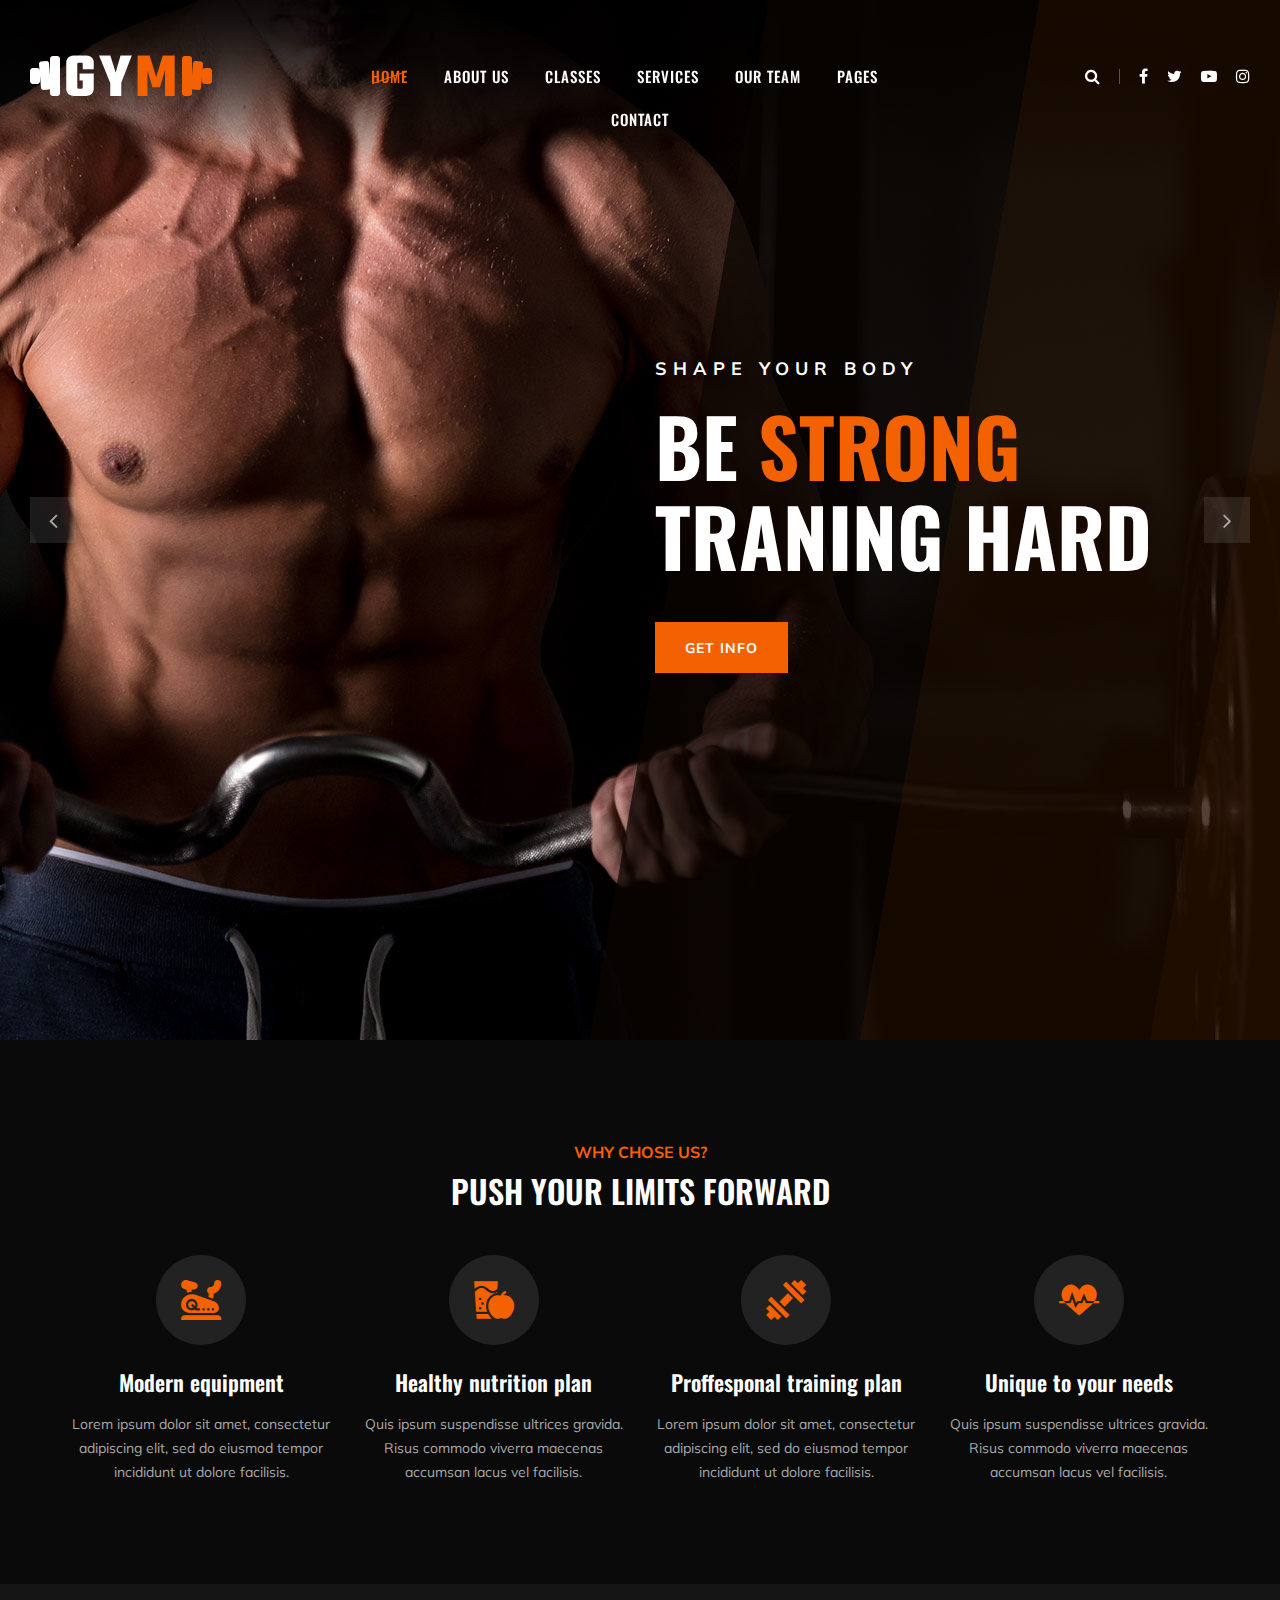
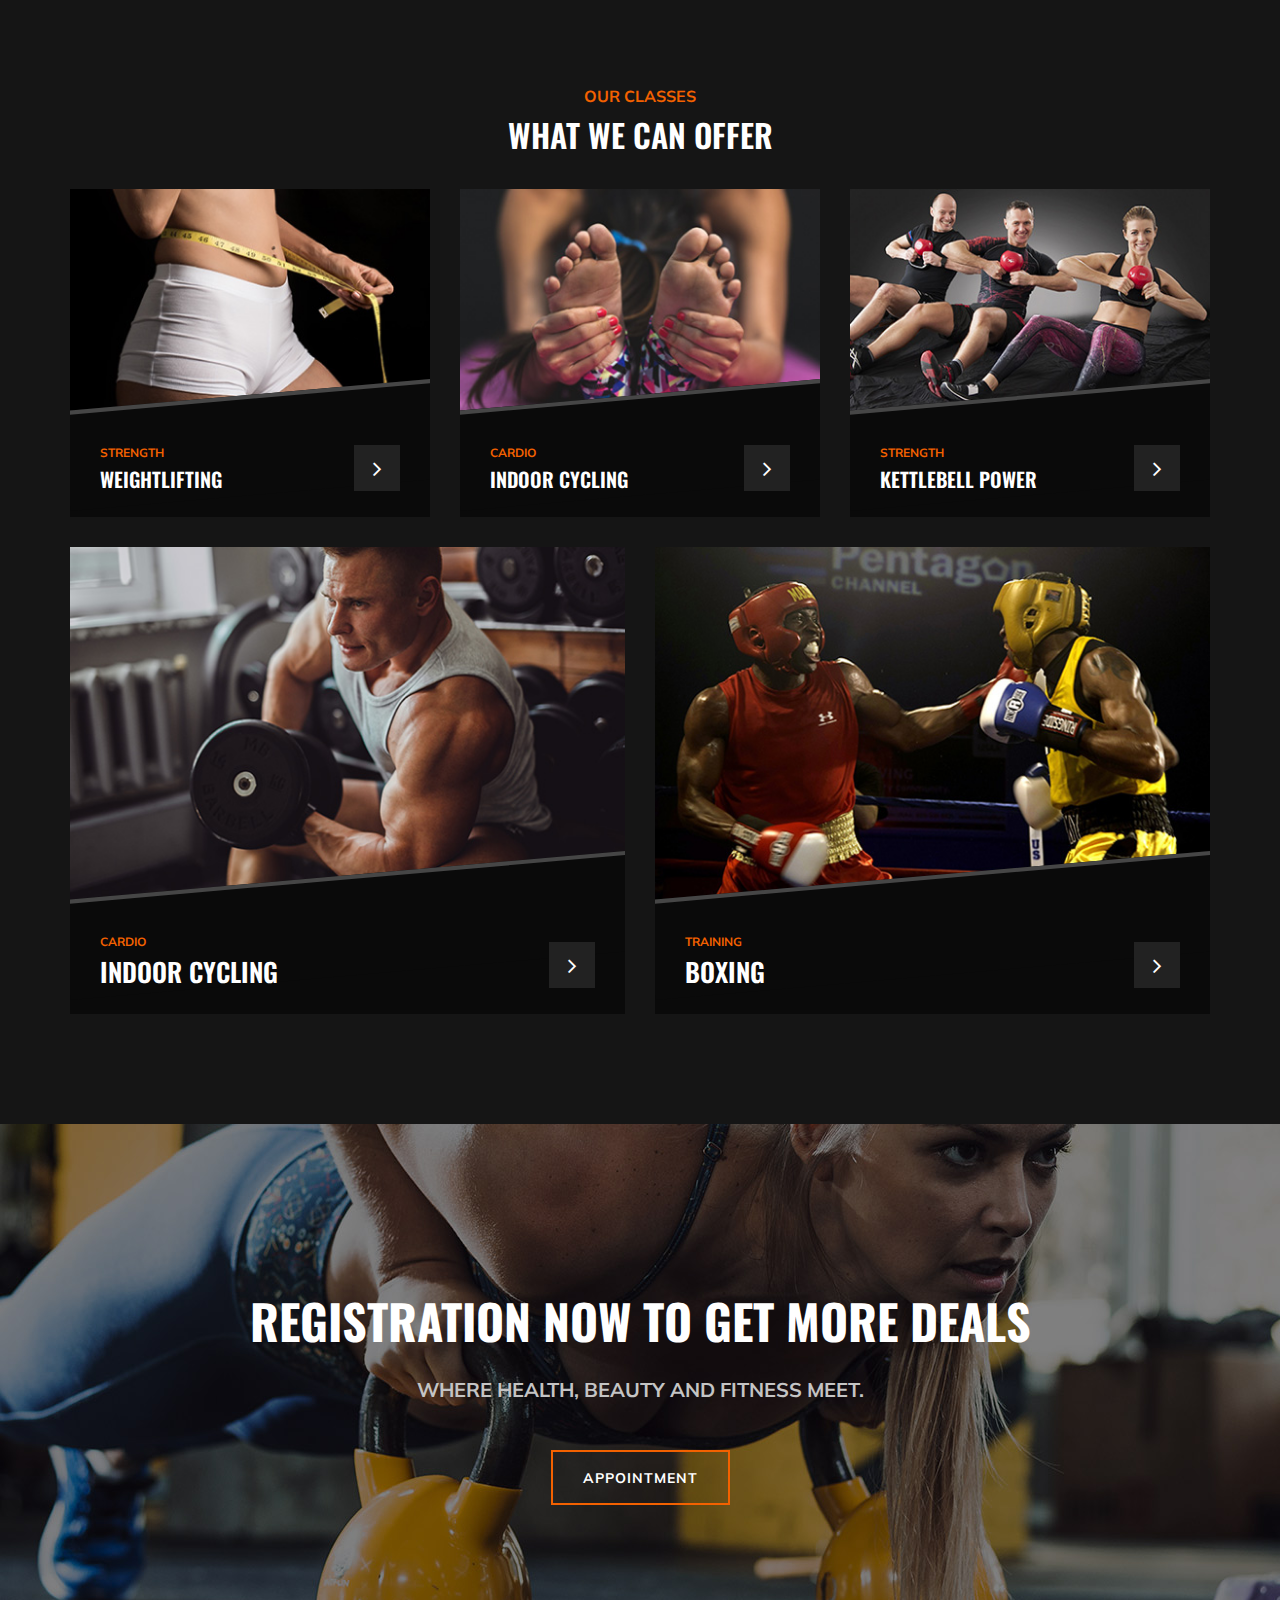
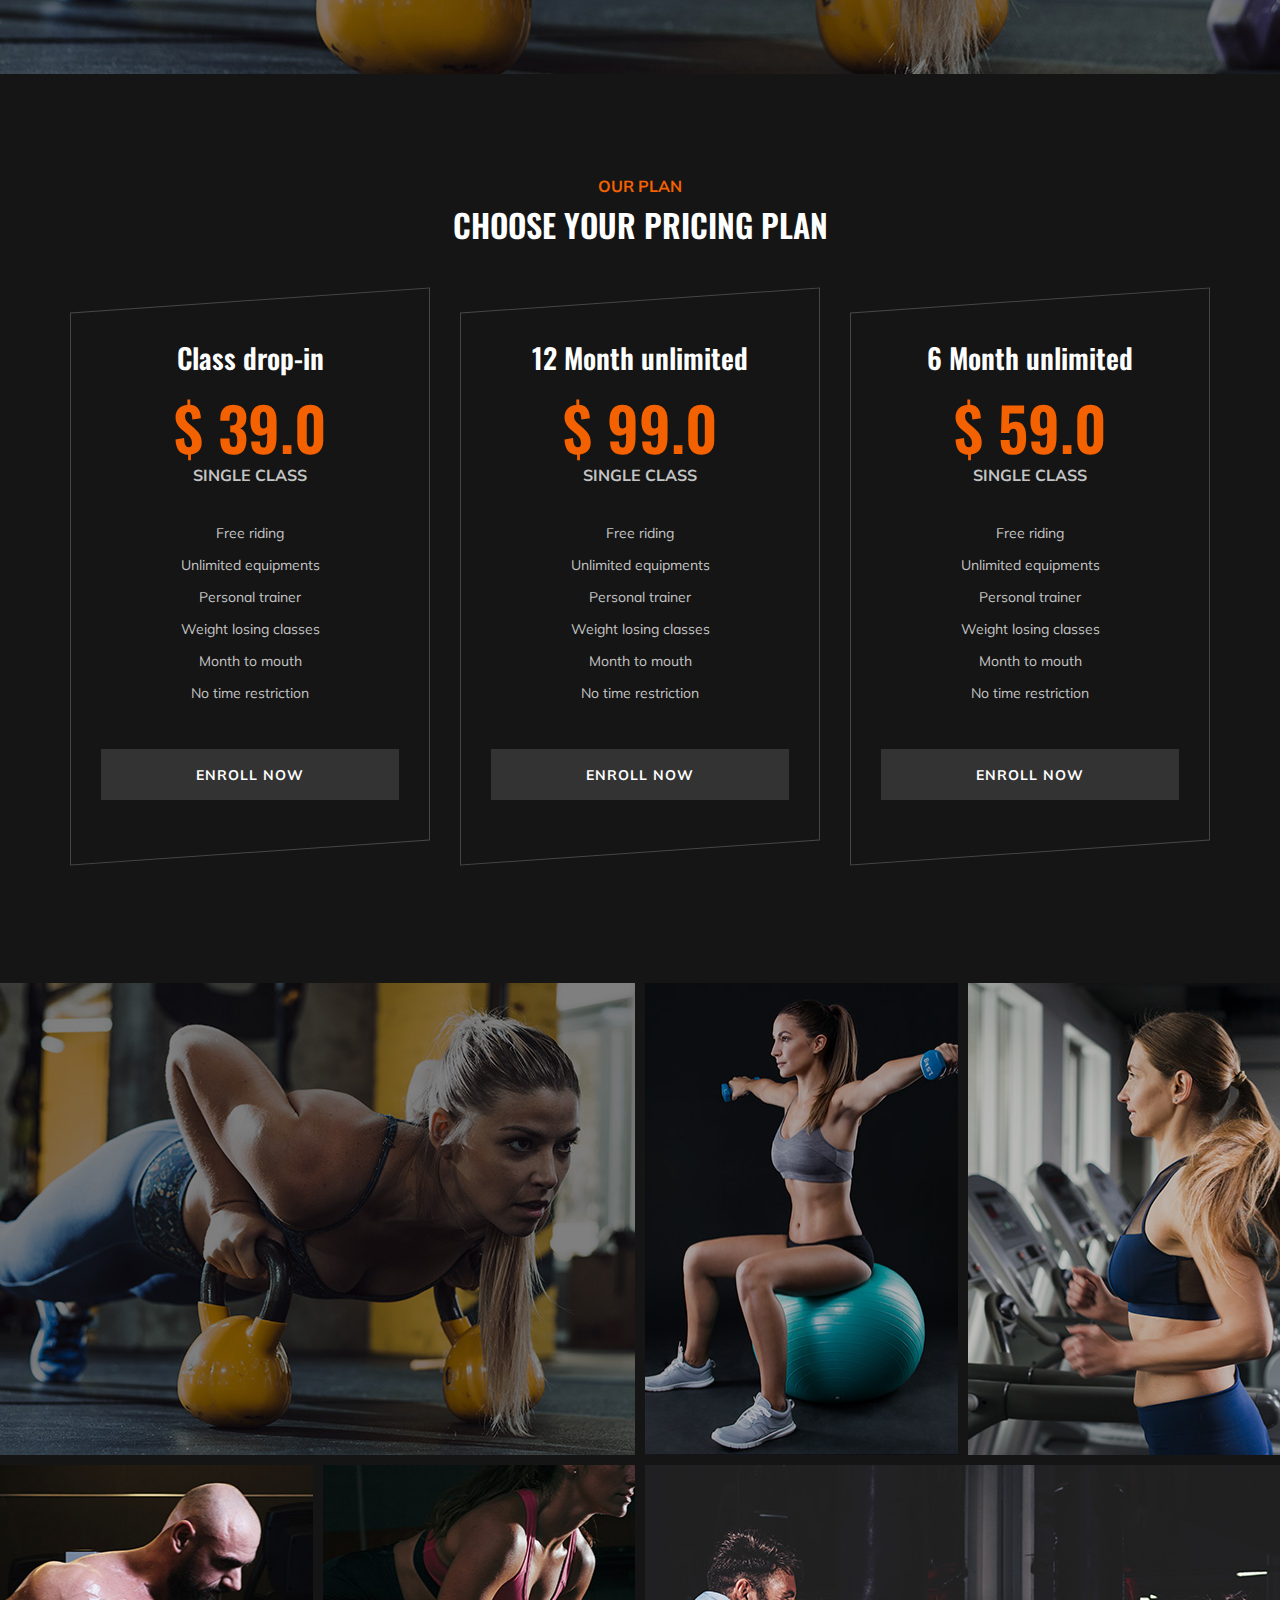
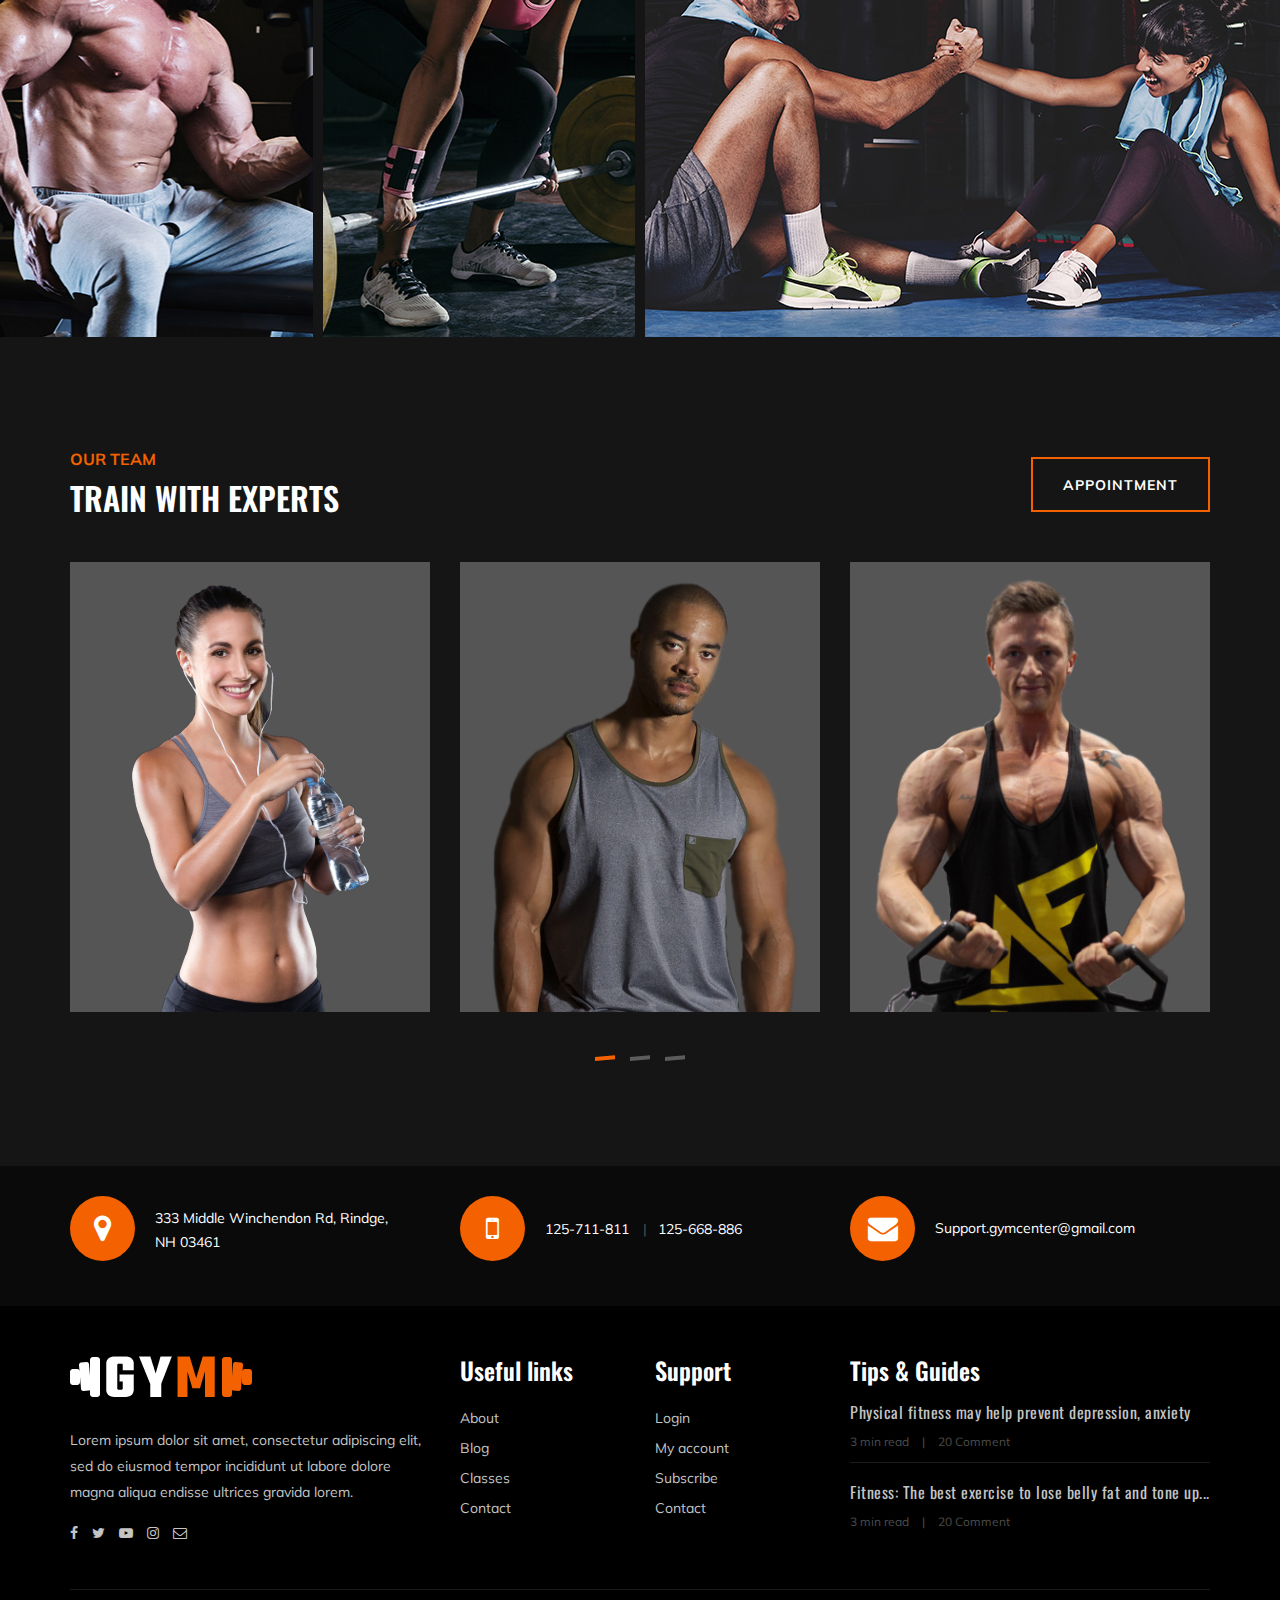
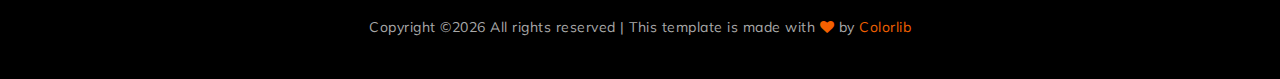
==== index.html @ f7d979bc "Add files via upload" ====
<!DOCTYPE html>
<html lang="zxx">

<head>
    <meta charset="UTF-8">
    <meta name="description" content="Gym Template">
    <meta name="keywords" content="Gym, unica, creative, html">
    <meta name="viewport" content="width=device-width, initial-scale=1.0">
    <meta http-equiv="X-UA-Compatible" content="ie=edge">
    <title>Gym | Template</title>

    <!-- Google Font -->
    <link href="https://fonts.googleapis.com/css?family=Muli:300,400,500,600,700,800,900&display=swap" rel="stylesheet">
    <link href="https://fonts.googleapis.com/css?family=Oswald:300,400,500,600,700&display=swap" rel="stylesheet">

    <!-- Css Styles -->
    <link rel="stylesheet" href="css/bootstrap.min.css" type="text/css">
    <link rel="stylesheet" href="css/font-awesome.min.css" type="text/css">
    <link rel="stylesheet" href="css/flaticon.css" type="text/css">
    <link rel="stylesheet" href="css/owl.carousel.min.css" type="text/css">
    <link rel="stylesheet" href="css/barfiller.css" type="text/css">
    <link rel="stylesheet" href="css/magnific-popup.css" type="text/css">
    <link rel="stylesheet" href="css/slicknav.min.css" type="text/css">
    <link rel="stylesheet" href="css/style.css" type="text/css">
</head>

<body>
    <!-- Page Preloder -->
    <div id="preloder">
        <div class="loader"></div>
    </div>

    <!-- Offcanvas Menu Section Begin -->
    <div class="offcanvas-menu-overlay"></div>
    <div class="offcanvas-menu-wrapper">
        <div class="canvas-close">
            <i class="fa fa-close"></i>
        </div>
        <div class="canvas-search search-switch">
            <i class="fa fa-search"></i>
        </div>
        <nav class="canvas-menu mobile-menu">
            <ul>
                <li><a href="./index.html">Home</a></li>
                <li><a href="./about-us.html">About Us</a></li>
                <li><a href="./classes.html">Classes</a></li>
                <li><a href="./services.html">Services</a></li>
                <li><a href="./team.html">Our Team</a></li>
                <li><a href="#">Pages</a>
                    <ul class="dropdown">
                        <li><a href="./about-us.html">About us</a></li>
                        <li><a href="./class-timetable.html">Classes timetable</a></li>
                        <li><a href="./bmi-calculator.html">Bmi calculate</a></li>
                        <li><a href="./team.html">Our team</a></li>
                        <li><a href="./gallery.html">Gallery</a></li>
                        <li><a href="./blog.html">Our blog</a></li>
                        <li><a href="./404.html">404</a></li>
                    </ul>
                </li>
                <li><a href="./contact.html">Contact</a></li>
            </ul>
        </nav>
        <div id="mobile-menu-wrap"></div>
        <div class="canvas-social">
            <a href="#"><i class="fa fa-facebook"></i></a>
            <a href="#"><i class="fa fa-twitter"></i></a>
            <a href="#"><i class="fa fa-youtube-play"></i></a>
            <a href="#"><i class="fa fa-instagram"></i></a>
        </div>
    </div>
    <!-- Offcanvas Menu Section End -->

    <!-- Header Section Begin -->
    <header class="header-section">
        <div class="container-fluid">
            <div class="row">
                <div class="col-lg-3">
                    <div class="logo">
                        <a href="./index.html">
                            <img src="img/logo.png" alt="">
                        </a>
                    </div>
                </div>
                <div class="col-lg-6">
                    <nav class="nav-menu">
                        <ul>
                            <li class="active"><a href="./index.html">Home</a></li>
                            <li><a href="./about-us.html">About Us</a></li>
                            <li><a href="./class-details.html">Classes</a></li>
                            <li><a href="./services.html">Services</a></li>
                            <li><a href="./team.html">Our Team</a></li>
                            <li><a href="#">Pages</a>
                                <ul class="dropdown">
                                    <li><a href="./about-us.html">About us</a></li>
                                    <li><a href="./class-timetable.html">Classes timetable</a></li>
                                    <li><a href="./bmi-calculator.html">Bmi calculate</a></li>
                                    <li><a href="./team.html">Our team</a></li>
                                    <li><a href="./gallery.html">Gallery</a></li>
                                    <li><a href="./blog.html">Our blog</a></li>
                                    <li><a href="./404.html">404</a></li>
                                </ul>
                            </li>
                            <li><a href="./contact.html">Contact</a></li>
                        </ul>
                    </nav>
                </div>
                <div class="col-lg-3">
                    <div class="top-option">
                        <div class="to-search search-switch">
                            <i class="fa fa-search"></i>
                        </div>
                        <div class="to-social">
                            <a href="#"><i class="fa fa-facebook"></i></a>
                            <a href="#"><i class="fa fa-twitter"></i></a>
                            <a href="#"><i class="fa fa-youtube-play"></i></a>
                            <a href="#"><i class="fa fa-instagram"></i></a>
                        </div>
                    </div>
                </div>
            </div>
            <div class="canvas-open">
                <i class="fa fa-bars"></i>
            </div>
        </div>
    </header>
    <!-- Header End -->

    <!-- Hero Section Begin -->
    <section class="hero-section">
        <div class="hs-slider owl-carousel">
            <div class="hs-item set-bg" data-setbg="img/hero/hero-1.jpg">
                <div class="container">
                    <div class="row">
                        <div class="col-lg-6 offset-lg-6">
                            <div class="hi-text">
                                <span>Shape your body</span>
                                <h1>Be <strong>strong</strong> traning hard</h1>
                                <a href="#" class="primary-btn">Get info</a>
                            </div>
                        </div>
                    </div>
                </div>
            </div>
            <div class="hs-item set-bg" data-setbg="img/hero/hero-2.jpg">
                <div class="container">
                    <div class="row">
                        <div class="col-lg-6 offset-lg-6">
                            <div class="hi-text">
                                <span>Shape your body</span>
                                <h1>Be <strong>strong</strong> traning hard</h1>
                                <a href="#" class="primary-btn">Get info</a>
                            </div>
                        </div>
                    </div>
                </div>
            </div>
        </div>
    </section>
    <!-- Hero Section End -->

    <!-- ChoseUs Section Begin -->
    <section class="choseus-section spad">
        <div class="container">
            <div class="row">
                <div class="col-lg-12">
                    <div class="section-title">
                        <span>Why chose us?</span>
                        <h2>PUSH YOUR LIMITS FORWARD</h2>
                    </div>
                </div>
            </div>
            <div class="row">
                <div class="col-lg-3 col-sm-6">
                    <div class="cs-item">
                        <span class="flaticon-034-stationary-bike"></span>
                        <h4>Modern equipment</h4>
                        <p>Lorem ipsum dolor sit amet, consectetur adipiscing elit, sed do eiusmod tempor incididunt ut
                            dolore facilisis.</p>
                    </div>
                </div>
                <div class="col-lg-3 col-sm-6">
                    <div class="cs-item">
                        <span class="flaticon-033-juice"></span>
                        <h4>Healthy nutrition plan</h4>
                        <p>Quis ipsum suspendisse ultrices gravida. Risus commodo viverra maecenas accumsan lacus vel
                            facilisis.</p>
                    </div>
                </div>
                <div class="col-lg-3 col-sm-6">
                    <div class="cs-item">
                        <span class="flaticon-002-dumbell"></span>
                        <h4>Proffesponal training plan</h4>
                        <p>Lorem ipsum dolor sit amet, consectetur adipiscing elit, sed do eiusmod tempor incididunt ut
                            dolore facilisis.</p>
                    </div>
                </div>
                <div class="col-lg-3 col-sm-6">
                    <div class="cs-item">
                        <span class="flaticon-014-heart-beat"></span>
                        <h4>Unique to your needs</h4>
                        <p>Quis ipsum suspendisse ultrices gravida. Risus commodo viverra maecenas accumsan lacus vel
                            facilisis.</p>
                    </div>
                </div>
            </div>
        </div>
    </section>
    <!-- ChoseUs Section End -->

    <!-- Classes Section Begin -->
    <section class="classes-section spad">
        <div class="container">
            <div class="row">
                <div class="col-lg-12">
                    <div class="section-title">
                        <span>Our Classes</span>
                        <h2>WHAT WE CAN OFFER</h2>
                    </div>
                </div>
            </div>
            <div class="row">
                <div class="col-lg-4 col-md-6">
                    <div class="class-item">
                        <div class="ci-pic">
                            <img src="img/classes/class-1.jpg" alt="">
                        </div>
                        <div class="ci-text">
                            <span>STRENGTH</span>
                            <h5>Weightlifting</h5>
                            <a href="#"><i class="fa fa-angle-right"></i></a>
                        </div>
                    </div>
                </div>
                <div class="col-lg-4 col-md-6">
                    <div class="class-item">
                        <div class="ci-pic">
                            <img src="img/classes/class-2.jpg" alt="">
                        </div>
                        <div class="ci-text">
                            <span>Cardio</span>
                            <h5>Indoor cycling</h5>
                            <a href="#"><i class="fa fa-angle-right"></i></a>
                        </div>
                    </div>
                </div>
                <div class="col-lg-4 col-md-6">
                    <div class="class-item">
                        <div class="ci-pic">
                            <img src="img/classes/class-3.jpg" alt="">
                        </div>
                        <div class="ci-text">
                            <span>STRENGTH</span>
                            <h5>Kettlebell power</h5>
                            <a href="#"><i class="fa fa-angle-right"></i></a>
                        </div>
                    </div>
                </div>
                <div class="col-lg-6 col-md-6">
                    <div class="class-item">
                        <div class="ci-pic">
                            <img src="img/classes/class-4.jpg" alt="">
                        </div>
                        <div class="ci-text">
                            <span>Cardio</span>
                            <h4>Indoor cycling</h4>
                            <a href="#"><i class="fa fa-angle-right"></i></a>
                        </div>
                    </div>
                </div>
                <div class="col-lg-6">
                    <div class="class-item">
                        <div class="ci-pic">
                            <img src="img/classes/class-5.jpg" alt="">
                        </div>
                        <div class="ci-text">
                            <span>Training</span>
                            <h4>Boxing</h4>
                            <a href="#"><i class="fa fa-angle-right"></i></a>
                        </div>
                    </div>
                </div>
            </div>
        </div>
    </section>
    <!-- ChoseUs Section End -->

    <!-- Banner Section Begin -->
    <section class="banner-section set-bg" data-setbg="img/banner-bg.jpg">
        <div class="container">
            <div class="row">
                <div class="col-lg-12 text-center">
                    <div class="bs-text">
                        <h2>registration now to get more deals</h2>
                        <div class="bt-tips">Where health, beauty and fitness meet.</div>
                        <a href="#" class="primary-btn  btn-normal">Appointment</a>
                    </div>
                </div>
            </div>
        </div>
    </section>
    <!-- Banner Section End -->

    <!-- Pricing Section Begin -->
    <section class="pricing-section spad">
        <div class="container">
            <div class="row">
                <div class="col-lg-12">
                    <div class="section-title">
                        <span>Our Plan</span>
                        <h2>Choose your pricing plan</h2>
                    </div>
                </div>
            </div>
            <div class="row justify-content-center">
                <div class="col-lg-4 col-md-8">
                    <div class="ps-item">
                        <h3>Class drop-in</h3>
                        <div class="pi-price">
                            <h2>$ 39.0</h2>
                            <span>SINGLE CLASS</span>
                        </div>
                        <ul>
                            <li>Free riding</li>
                            <li>Unlimited equipments</li>
                            <li>Personal trainer</li>
                            <li>Weight losing classes</li>
                            <li>Month to mouth</li>
                            <li>No time restriction</li>
                        </ul>
                        <a href="#" class="primary-btn pricing-btn">Enroll now</a>
                        <a href="#" class="thumb-icon"><i class="fa fa-picture-o"></i></a>
                    </div>
                </div>
                <div class="col-lg-4 col-md-8">
                    <div class="ps-item">
                        <h3>12 Month unlimited</h3>
                        <div class="pi-price">
                            <h2>$ 99.0</h2>
                            <span>SINGLE CLASS</span>
                        </div>
                        <ul>
                            <li>Free riding</li>
                            <li>Unlimited equipments</li>
                            <li>Personal trainer</li>
                            <li>Weight losing classes</li>
                            <li>Month to mouth</li>
                            <li>No time restriction</li>
                        </ul>
                        <a href="#" class="primary-btn pricing-btn">Enroll now</a>
                        <a href="#" class="thumb-icon"><i class="fa fa-picture-o"></i></a>
                    </div>
                </div>
                <div class="col-lg-4 col-md-8">
                    <div class="ps-item">
                        <h3>6 Month unlimited</h3>
                        <div class="pi-price">
                            <h2>$ 59.0</h2>
                            <span>SINGLE CLASS</span>
                        </div>
                        <ul>
                            <li>Free riding</li>
                            <li>Unlimited equipments</li>
                            <li>Personal trainer</li>
                            <li>Weight losing classes</li>
                            <li>Month to mouth</li>
                            <li>No time restriction</li>
                        </ul>
                        <a href="#" class="primary-btn pricing-btn">Enroll now</a>
                        <a href="#" class="thumb-icon"><i class="fa fa-picture-o"></i></a>
                    </div>
                </div>
            </div>
        </div>
    </section>
    <!-- Pricing Section End -->

    <!-- Gallery Section Begin -->
    <div class="gallery-section">
        <div class="gallery">
            <div class="grid-sizer"></div>
            <div class="gs-item grid-wide set-bg" data-setbg="img/gallery/gallery-1.jpg">
                <a href="img/gallery/gallery-1.jpg" class="thumb-icon image-popup"><i class="fa fa-picture-o"></i></a>
            </div>
            <div class="gs-item set-bg" data-setbg="img/gallery/gallery-2.jpg">
                <a href="img/gallery/gallery-2.jpg" class="thumb-icon image-popup"><i class="fa fa-picture-o"></i></a>
            </div>
            <div class="gs-item set-bg" data-setbg="img/gallery/gallery-3.jpg">
                <a href="img/gallery/gallery-3.jpg" class="thumb-icon image-popup"><i class="fa fa-picture-o"></i></a>
            </div>
            <div class="gs-item set-bg" data-setbg="img/gallery/gallery-4.jpg">
                <a href="img/gallery/gallery-4.jpg" class="thumb-icon image-popup"><i class="fa fa-picture-o"></i></a>
            </div>
            <div class="gs-item set-bg" data-setbg="img/gallery/gallery-5.jpg">
                <a href="img/gallery/gallery-5.jpg" class="thumb-icon image-popup"><i class="fa fa-picture-o"></i></a>
            </div>
            <div class="gs-item grid-wide set-bg" data-setbg="img/gallery/gallery-6.jpg">
                <a href="img/gallery/gallery-6.jpg" class="thumb-icon image-popup"><i class="fa fa-picture-o"></i></a>
            </div>
        </div>
    </div>
    <!-- Gallery Section End -->

    <!-- Team Section Begin -->
    <section class="team-section spad">
        <div class="container">
            <div class="row">
                <div class="col-lg-12">
                    <div class="team-title">
                        <div class="section-title">
                            <span>Our Team</span>
                            <h2>TRAIN WITH EXPERTS</h2>
                        </div>
                        <a href="#" class="primary-btn btn-normal appoinment-btn">appointment</a>
                    </div>
                </div>
            </div>
            <div class="row">
                <div class="ts-slider owl-carousel">
                    <div class="col-lg-4">
                        <div class="ts-item set-bg" data-setbg="img/team/team-1.jpg">
                            <div class="ts_text">
                                <h4>Athart Rachel</h4>
                                <span>Gym Trainer</span>
                            </div>
                        </div>
                    </div>
                    <div class="col-lg-4">
                        <div class="ts-item set-bg" data-setbg="img/team/team-2.jpg">
                            <div class="ts_text">
                                <h4>Athart Rachel</h4>
                                <span>Gym Trainer</span>
                            </div>
                        </div>
                    </div>
                    <div class="col-lg-4">
                        <div class="ts-item set-bg" data-setbg="img/team/team-3.jpg">
                            <div class="ts_text">
                                <h4>Athart Rachel</h4>
                                <span>Gym Trainer</span>
                            </div>
                        </div>
                    </div>
                    <div class="col-lg-4">
                        <div class="ts-item set-bg" data-setbg="img/team/team-4.jpg">
                            <div class="ts_text">
                                <h4>Athart Rachel</h4>
                                <span>Gym Trainer</span>
                            </div>
                        </div>
                    </div>
                    <div class="col-lg-4">
                        <div class="ts-item set-bg" data-setbg="img/team/team-5.jpg">
                            <div class="ts_text">
                                <h4>Athart Rachel</h4>
                                <span>Gym Trainer</span>
                            </div>
                        </div>
                    </div>
                    <div class="col-lg-4">
                        <div class="ts-item set-bg" data-setbg="img/team/team-6.jpg">
                            <div class="ts_text">
                                <h4>Athart Rachel</h4>
                                <span>Gym Trainer</span>
                            </div>
                        </div>
                    </div>
                </div>
            </div>
        </div>
    </section>
    <!-- Team Section End -->

    <!-- Get In Touch Section Begin -->
    <div class="gettouch-section">
        <div class="container">
            <div class="row">
                <div class="col-md-4">
                    <div class="gt-text">
                        <i class="fa fa-map-marker"></i>
                        <p>333 Middle Winchendon Rd, Rindge,<br/> NH 03461</p>
                    </div>
                </div>
                <div class="col-md-4">
                    <div class="gt-text">
                        <i class="fa fa-mobile"></i>
                        <ul>
                            <li>125-711-811</li>
                            <li>125-668-886</li>
                        </ul>
                    </div>
                </div>
                <div class="col-md-4">
                    <div class="gt-text email">
                        <i class="fa fa-envelope"></i>
                        <p>Support.gymcenter@gmail.com</p>
                    </div>
                </div>
            </div>
        </div>
    </div>
    <!-- Get In Touch Section End -->

    <!-- Footer Section Begin -->
    <section class="footer-section">
        <div class="container">
            <div class="row">
                <div class="col-lg-4">
                    <div class="fs-about">
                        <div class="fa-logo">
                            <a href="#"><img src="img/logo.png" alt=""></a>
                        </div>
                        <p>Lorem ipsum dolor sit amet, consectetur adipiscing elit, sed do eiusmod tempor incididunt ut
                            labore dolore magna aliqua endisse ultrices gravida lorem.</p>
                        <div class="fa-social">
                            <a href="#"><i class="fa fa-facebook"></i></a>
                            <a href="#"><i class="fa fa-twitter"></i></a>
                            <a href="#"><i class="fa fa-youtube-play"></i></a>
                            <a href="#"><i class="fa fa-instagram"></i></a>
                            <a href="#"><i class="fa  fa-envelope-o"></i></a>
                        </div>
                    </div>
                </div>
                <div class="col-lg-2 col-md-3 col-sm-6">
                    <div class="fs-widget">
                        <h4>Useful links</h4>
                        <ul>
                            <li><a href="#">About</a></li>
                            <li><a href="#">Blog</a></li>
                            <li><a href="#">Classes</a></li>
                            <li><a href="#">Contact</a></li>
                        </ul>
                    </div>
                </div>
                <div class="col-lg-2 col-md-3 col-sm-6">
                    <div class="fs-widget">
                        <h4>Support</h4>
                        <ul>
                            <li><a href="#">Login</a></li>
                            <li><a href="#">My account</a></li>
                            <li><a href="#">Subscribe</a></li>
                            <li><a href="#">Contact</a></li>
                        </ul>
                    </div>
                </div>
                <div class="col-lg-4 col-md-6">
                    <div class="fs-widget">
                        <h4>Tips & Guides</h4>
                        <div class="fw-recent">
                            <h6><a href="#">Physical fitness may help prevent depression, anxiety</a></h6>
                            <ul>
                                <li>3 min read</li>
                                <li>20 Comment</li>
                            </ul>
                        </div>
                        <div class="fw-recent">
                            <h6><a href="#">Fitness: The best exercise to lose belly fat and tone up...</a></h6>
                            <ul>
                                <li>3 min read</li>
                                <li>20 Comment</li>
                            </ul>
                        </div>
                    </div>
                </div>
            </div>
            <div class="row">
                <div class="col-lg-12 text-center">
                    <div class="copyright-text">
                        <p><!-- Link back to Colorlib can't be removed. Template is licensed under CC BY 3.0. -->
  Copyright &copy;<script>document.write(new Date().getFullYear());</script> All rights reserved | This template is made with <i class="fa fa-heart" aria-hidden="true"></i> by <a href="https://colorlib.com" target="_blank">Colorlib</a>
  <!-- Link back to Colorlib can't be removed. Template is licensed under CC BY 3.0. --></p>
                    </div>
                </div>
            </div>
        </div>
    </section>
    <!-- Footer Section End -->

    <!-- Search model Begin -->
    <div class="search-model">
        <div class="h-100 d-flex align-items-center justify-content-center">
            <div class="search-close-switch">+</div>
            <form class="search-model-form">
                <input type="text" id="search-input" placeholder="Search here.....">
            </form>
        </div>
    </div>
    <!-- Search model end -->

    <!-- Js Plugins -->
    <script src="js/jquery-3.3.1.min.js"></script>
    <script src="js/bootstrap.min.js"></script>
    <script src="js/jquery.magnific-popup.min.js"></script>
    <script src="js/masonry.pkgd.min.js"></script>
    <script src="js/jquery.barfiller.js"></script>
    <script src="js/jquery.slicknav.js"></script>
    <script src="js/owl.carousel.min.js"></script>
    <script src="js/main.js"></script>



</body>

</html>
---- css/flaticon.css ----
/*
  	Flaticon icon font: Flaticon
  	Creation date: 19/02/2019 07:27
  	*/

@font-face {
  font-family: "Flaticon";
  src: url("../fonts/Flaticon.eot");
  src: url("../fonts/Flaticon.eot?#iefix") format("embedded-opentype"),
       url("../fonts/Flaticon.woff2") format("woff2"),
       url("../fonts/Flaticon.woff") format("woff"),
       url("../fonts/Flaticon.ttf") format("truetype"),
       url("../fonts/Flaticon.svg#Flaticon") format("svg");
  font-weight: normal;
  font-style: normal;
}

@media screen and (-webkit-min-device-pixel-ratio:0) {
  @font-face {
    font-family: "Flaticon";
    src: url("../fonts/Flaticon.svg#Flaticon") format("svg");
  }
}

[class^="flaticon-"]:before, [class*=" flaticon-"]:before,
[class^="flaticon-"]:after, [class*=" flaticon-"]:after {   
  font-family: Flaticon;
  font-size: 40px;
  font-style: normal;
  margin-left: 0;
}

.flaticon-001-mattress:before { content: "\f100"; }
.flaticon-002-dumbell:before { content: "\f101"; }
.flaticon-003-weight:before { content: "\f102"; }
.flaticon-004-measuring-tape:before { content: "\f103"; }
.flaticon-005-clipboard:before { content: "\f104"; }
.flaticon-006-weight-1:before { content: "\f105"; }
.flaticon-007-rings:before { content: "\f106"; }
.flaticon-008-calendar:before { content: "\f107"; }
.flaticon-009-smartwatch:before { content: "\f108"; }
.flaticon-010-lockers:before { content: "\f109"; }
.flaticon-011-punching-ball:before { content: "\f10a"; }
.flaticon-012-bag:before { content: "\f10b"; }
.flaticon-013-balance:before { content: "\f10c"; }
.flaticon-014-heart-beat:before { content: "\f10d"; }
.flaticon-015-proteins:before { content: "\f10e"; }
.flaticon-016-fitness:before { content: "\f10f"; }
.flaticon-017-pull-up-bar:before { content: "\f110"; }
.flaticon-018-scale:before { content: "\f111"; }
.flaticon-019-bands:before { content: "\f112"; }
.flaticon-020-smartphone:before { content: "\f113"; }
.flaticon-021-tshirt:before { content: "\f114"; }
.flaticon-022-short:before { content: "\f115"; }
.flaticon-023-dumbbells:before { content: "\f116"; }
.flaticon-024-jumping-rope:before { content: "\f117"; }
.flaticon-025-fitness-1:before { content: "\f118"; }
.flaticon-026-gym:before { content: "\f119"; }
.flaticon-027-fitness-2:before { content: "\f11a"; }
.flaticon-028-weightlifting:before { content: "\f11b"; }
.flaticon-029-wheel:before { content: "\f11c"; }
.flaticon-030-dumbbells-1:before { content: "\f11d"; }
.flaticon-031-workout:before { content: "\f11e"; }
.flaticon-032-bottle:before { content: "\f11f"; }
.flaticon-033-juice:before { content: "\f120"; }
.flaticon-034-stationary-bike:before { content: "\f121"; }
.flaticon-035-punching-ball-1:before { content: "\f122"; }
.flaticon-036-timer:before { content: "\f123"; }
.flaticon-037-medal:before { content: "\f124"; }
.flaticon-038-treadmill:before { content: "\f125"; }
.flaticon-039-syringe:before { content: "\f126"; }
.flaticon-040-whistle:before { content: "\f127"; }
.flaticon-041-chest:before { content: "\f128"; }
.flaticon-042-pills:before { content: "\f129"; }
.flaticon-043-mp3:before { content: "\f12a"; }
.flaticon-044-no-smoking:before { content: "\f12b"; }
.flaticon-045-boxing-gloves:before { content: "\f12c"; }
.flaticon-046-gloves:before { content: "\f12d"; }
.flaticon-047-buck:before { content: "\f12e"; }
.flaticon-048-headgear:before { content: "\f12f"; }
.flaticon-049-hand-grip:before { content: "\f130"; }
.flaticon-050-no-fast-food:before { content: "\f131"; }
---- css/barfiller.css ----
body {
    font-family: Arial;
}

.barfiller {
    width:100%;
    height:12px;
    background:#fcfcfc;
    border:1px solid #ccc;
    position:relative;
    margin-bottom:20px;
    box-shadow: inset 1px 4px 9px -6px rgba(0,0,0,.5); 
    -moz-box-shadow: inset 1px 4px 9px -6px rgba(0,0,0,.5); 
}

.barfiller .fill {
    display:block;
    position:relative;
    width:0px;
    height:100%;
    background:#333;
    z-index:1;
}

.barfiller .tipWrap {
    display:none;
}

.barfiller .tip {
    margin-top:-30px;
    padding:2px 4px;
    font-size:11px;
    color:#fff;
    left:0px;
    position: relative;;
    z-index:2;
    background: #333;
} 

.barfiller .tip:after {
    border:solid;
    border-color:rgba(0,0,0,.8) transparent;
    border-width:6px 6px 0 6px;
    content:"";
    display:block;
    position:absolute;
    left:9px;
    top:100%;
    z-index:9
}
---- css/style.css ----
/******************************************************************
  Template Name: Gym
  Description:  Gym Fitness HTML Template
  Author: Colorlib
  Author URI: https://colorlib.com
  Version: 1.0
  Created: Colorlib
******************************************************************/

/*------------------------------------------------------------------
[Table of contents]

1.  Template default CSS
	1.1	Variables
	1.2	Mixins
	1.3	Flexbox
	1.4	Reset
2.  Helper Css
3.  Header Section
4.  Hero Section
5.  Service Section
6.  Class Section
7.  Price Plan Section
8.  Trainer Section
9.  Contact
10.  Footer Style

-------------------------------------------------------------------*/

/*----------------------------------------*/

/* Template default CSS
/*----------------------------------------*/

html,
body {
	height: 100%;
	font-family: "Muli", sans-serif;
	-webkit-font-smoothing: antialiased;
	font-smoothing: antialiased;
}

h1,
h2,
h3,
h4,
h5,
h6 {
	margin: 0;
	color: #111111;
	font-weight: 400;
	font-family: "Oswald", sans-serif;
}

h1 {
	font-size: 70px;
}

h2 {
	font-size: 36px;
}

h3 {
	font-size: 30px;
}

h4 {
	font-size: 24px;
}

h5 {
	font-size: 18px;
}

h6 {
	font-size: 16px;
}

p {
	font-size: 14px;
	font-family: "Muli", sans-serif;
	color: #a9a9a9;
	font-weight: 400;
	line-height: 24px;
	margin: 0 0 15px 0;
}

img {
	max-width: 100%;
}

input:focus,
select:focus,
button:focus,
textarea:focus {
	outline: none;
}

a:hover,
a:focus {
	text-decoration: none;
	outline: none;
	color: #fff;
}

ul,
ol {
	padding: 0;
	margin: 0;
}

/*---------------------
  Helper CSS
-----------------------*/

.section-title {
	margin-bottom: 45px;
	text-align: center;
}

.section-title span {
	font-size: 16px;
	color: #f36100;
	text-transform: uppercase;
	font-weight: 700;
}

.section-title h2 {
	color: #ffffff;
	font-size: 32px;
	font-weight: 600;
	text-transform: uppercase;
	margin-top: 8px;
}

.set-bg {
	background-repeat: no-repeat;
	background-size: cover;
	background-position: top center;
}

.spad {
	padding-top: 100px;
	padding-bottom: 100px;
}

.spad-2 {
	padding-top: 50px;
	padding-bottom: 70px;
}

.text-white h1,
.text-white h2,
.text-white h3,
.text-white h4,
.text-white h5,
.text-white h6,
.text-white p,
.text-white span,
.text-white li,
.text-white a {
	color: #fff;
}

/* buttons */

.primary-btn {
	display: inline-block;
	font-size: 14px;
	padding: 17px 30px 16px;
	color: #ffffff;
	background: #f36100;
	line-height: normal;
	letter-spacing: 1px;
	text-transform: uppercase;
	font-weight: 700;
}

.primary-btn.btn-normal {
	-webkit-transition: all 0.3s;
	-o-transition: all 0.3s;
	transition: all 0.3s;
}

.primary-btn.btn-normal:hover {
	background: #f36100;
	border-color: #f36100;
}

/* Preloder */

#preloder {
	position: fixed;
	width: 100%;
	height: 100%;
	top: 0;
	left: 0;
	z-index: 999999;
	background: #000;
}

.loader {
	width: 40px;
	height: 40px;
	position: absolute;
	top: 50%;
	left: 50%;
	margin-top: -13px;
	margin-left: -13px;
	border-radius: 60px;
	animation: loader 0.8s linear infinite;
	-webkit-animation: loader 0.8s linear infinite;
}

@keyframes loader {
	0% {
		-webkit-transform: rotate(0deg);
		transform: rotate(0deg);
		border: 4px solid #f44336;
		border-left-color: transparent;
	}
	50% {
		-webkit-transform: rotate(180deg);
		transform: rotate(180deg);
		border: 4px solid #673ab7;
		border-left-color: transparent;
	}
	100% {
		-webkit-transform: rotate(360deg);
		transform: rotate(360deg);
		border: 4px solid #f44336;
		border-left-color: transparent;
	}
}

@-webkit-keyframes loader {
	0% {
		-webkit-transform: rotate(0deg);
		border: 4px solid #f44336;
		border-left-color: transparent;
	}
	50% {
		-webkit-transform: rotate(180deg);
		border: 4px solid #673ab7;
		border-left-color: transparent;
	}
	100% {
		-webkit-transform: rotate(360deg);
		border: 4px solid #f44336;
		border-left-color: transparent;
	}
}

.spacial-controls {
	position: fixed;
	width: 111px;
	height: 91px;
	top: 0;
	right: 0;
	z-index: 999;
}

.spacial-controls .search-switch {
	display: block;
	height: 100%;
	padding-top: 30px;
	background: #323232;
	text-align: center;
	cursor: pointer;
}

.search-model {
	display: none;
	position: fixed;
	width: 100%;
	height: 100%;
	left: 0;
	top: 0;
	background: #000;
	z-index: 99999;
}

.search-model-form {
	padding: 0 15px;
}

.search-model-form input {
	width: 500px;
	font-size: 40px;
	border: none;
	border-bottom: 2px solid #333;
	background: none;
	color: #999;
}

.search-close-switch {
	position: absolute;
	width: 50px;
	height: 50px;
	background: #333;
	color: #fff;
	text-align: center;
	border-radius: 50%;
	font-size: 28px;
	line-height: 28px;
	top: 30px;
	cursor: pointer;
	-webkit-transform: rotate(45deg);
	-ms-transform: rotate(45deg);
	transform: rotate(45deg);
	display: -webkit-box;
	display: -ms-flexbox;
	display: flex;
	-webkit-box-align: center;
	-ms-flex-align: center;
	align-items: center;
	-webkit-box-pack: center;
	-ms-flex-pack: center;
	justify-content: center;
}

/*---------------------
  Header
-----------------------*/

.header-section {
	position: absolute;
	left: 0;
	top: 0;
	width: 100%;
	padding: 0 15px;
	padding-top: 55px;
	z-index: 99;
}

.logo a {
	display: inline-block;
}

.nav-menu {
	text-align: center;
}

.nav-menu ul li {
	list-style: none;
	display: inline-block;
	margin-right: 32px;
	position: relative;
	z-index: 1;
}

.nav-menu ul li .dropdown {
	position: absolute;
	left: -30px;
	top: 58px;
	width: 180px;
	background: #252525;
	z-index: 99;
	text-align: left;
	padding: 13px 0 20px;
	opacity: 0;
	visibility: hidden;
	-webkit-transition: all 0.3s;
	-o-transition: all 0.3s;
	transition: all 0.3s;
}

.nav-menu ul li .dropdown li {
	margin-right: 0;
	display: block;
}

.nav-menu ul li .dropdown li a {
	display: block;
	text-transform: none;
	padding: 6px 0 6px 30px;
	font-weight: 400;
}

.nav-menu ul li .dropdown li a:after {
	display: none;
}

.nav-menu ul li:last-child {
	margin-right: 0;
}

.nav-menu ul li.active>a {
	color: #f36100;
}

.nav-menu ul li.active>a:after {
	opacity: 1;
}

.nav-menu ul li:hover>a {
	color: #f36100;
}

.nav-menu ul li:hover>a:after {
	opacity: 1;
}

.nav-menu ul li:hover .dropdown {
	opacity: 1;
	visibility: visible;
}

.nav-menu ul li a {
	color: #ffffff;
	display: block;
	font-size: 15px;
	font-weight: 500;
	text-transform: uppercase;
	letter-spacing: 1px;
	font-family: "Oswald", sans-serif;
	padding: 10px 0px;
	position: relative;
	-webkit-transition: all 0.3s;
	-o-transition: all 0.3s;
	transition: all 0.3s;
}

.nav-menu ul li a:after {
	position: absolute;
	left: 0;
	top: 22px;
	height: 1px;
	width: 100%;
	background: #f36100;
	content: "";
	-webkit-transform: rotate(-20deg);
	-ms-transform: rotate(-20deg);
	transform: rotate(-20deg);
	opacity: 0;
	-webkit-transition: all 0.3s;
	-o-transition: all 0.3s;
	transition: all 0.3s;
}

.top-option {
	text-align: right;
	padding: 9px 0;
}

.top-option .to-search {
	display: inline-block;
	padding-right: 20px;
	position: relative;
}

.top-option .to-search:after {
	position: absolute;
	right: 0;
	top: 5px;
	height: 15px;
	width: 1px;
	background: rgba(255, 255, 255, 0.3);
	content: "";
}

.top-option .to-search i {
	font-size: 16px;
	color: #ffffff;
	cursor: pointer;
}

.top-option .to-social {
	display: inline-block;
}

.top-option .to-social a {
	display: inline-block;
	color: #ffffff;
	font-size: 16px;
	margin-left: 15px;
}

.offcanvas-menu-wrapper {
	display: none;
}

.canvas-open {
	display: none;
}

/*---------------------
  Hero Section
-----------------------*/

.hs-slider.owl-carousel .owl-item.active .hs-item .hi-text span {
	position: relative;
	top: 0;
	-webkit-transition: all 0.2s ease 0.2s;
	-o-transition: all 0.2s ease 0.2s;
	transition: all 0.2s ease 0.2s;
	opacity: 1;
}

.hs-slider.owl-carousel .owl-item.active .hs-item .hi-text h1 {
	position: relative;
	top: 0;
	-webkit-transition: all 0.4s ease 0.4s;
	-o-transition: all 0.4s ease 0.4s;
	transition: all 0.4s ease 0.4s;
	opacity: 1;
}

.hs-slider.owl-carousel .owl-item.active .hs-item .hi-text .primary-btn {
	position: relative;
	top: 0;
	-webkit-transition: all 0.6s ease 0.6s;
	-o-transition: all 0.6s ease 0.6s;
	transition: all 0.6s ease 0.6s;
	opacity: 1;
}

.hs-slider.owl-carousel .owl-nav button {
	height: 46px;
	width: 46px;
	color: #a9a9a9;
	background: rgba(255, 255, 255, 0.1);
	line-height: 46px;
	text-align: center;
	position: absolute;
	font-size: 24px;
	left: 30px;
	top: 50%;
	-webkit-transform: translateY(-23px);
	-ms-transform: translateY(-23px);
	transform: translateY(-23px);
}

.hs-slider.owl-carousel .owl-nav button.owl-next {
	left: auto;
	right: 30px;
}

.hs-slider .hs-item {
	height: 1040px;
	display: -webkit-box;
	display: -ms-flexbox;
	display: flex;
	-ms-flex-line-pack: center;
	align-content: center;
	padding-top: 355px;
}

.hs-slider .hs-item .hi-text span {
	display: block;
	font-size: 18px;
	color: #ffffff;
	text-transform: uppercase;
	font-weight: 700;
	letter-spacing: 6px;
	margin-bottom: 18px;
	position: relative;
	top: 100px;
	opacity: 0;
}

.hs-slider .hs-item .hi-text h1 {
	font-size: 80px;
	color: #ffffff;
	font-weight: 700;
	text-transform: uppercase;
	line-height: 90px;
	margin-bottom: 42px;
	position: relative;
	top: 100px;
	opacity: 0;
}

.hs-slider .hs-item .hi-text h1 strong {
	color: #f36100;
}

.hs-slider .hs-item .hi-text .primary-btn {
	position: relative;
	top: 100px;
	opacity: 0;
}

/*---------------------
  ChoseUs Section
-----------------------*/

.choseus-section {
	background: #0a0a0a;
	padding-bottom: 70px;
}

.cs-item {
	text-align: center;
	margin-bottom: 30px;
}

.cs-item:hover span {
	background: #f36100;
	color: #ffffff;
}

.cs-item span {
	height: 90px;
	width: 90px;
	background: rgba(255, 255, 255, 0.1);
	border-radius: 50%;
	display: inline-block;
	color: #f36100;
	line-height: 90px;
	text-align: center;
	-webkit-transition: all 0.3s;
	-o-transition: all 0.3s;
	transition: all 0.3s;
}

.cs-item h4 {
	color: #ffffff;
	font-size: 22px;
	font-weight: 600;
	margin-top: 24px;
	margin-bottom: 16px;
}

/*---------------------
  Classes Section
-----------------------*/

.classes-section {
	background: #151515;
	padding-bottom: 80px;
}

.classes-section .section-title {
	margin-bottom: 35px;
}

.class-item {
	overflow: hidden;
	margin-bottom: 30px;
}

.class-item .ci-pic img {
	min-width: 100%;
}

.class-item .ci-text {
	background: #0a0a0a;
	position: relative;
	padding: 10px 30px 26px 30px;
	z-index: 1;
}

.class-item .ci-text:after {
	position: absolute;
	left: -5px;
	top: -44px;
	height: 100px;
	width: 600px;
	border-top: 4px solid #464646;
	background: #0a0a0a;
	content: "";
	-webkit-transform: rotate(-5deg);
	-ms-transform: rotate(-5deg);
	transform: rotate(-5deg);
	z-index: -1;
}

.class-item .ci-text span {
	color: #f36100;
	font-size: 12px;
	text-transform: uppercase;
	font-weight: 700;
}

.class-item .ci-text h5 {
	font-size: 20px;
	color: #ffffff;
	font-weight: 600;
	text-transform: uppercase;
	margin-top: 4px;
}

.class-item .ci-text h4 {
	font-size: 26px;
	color: #ffffff;
	font-weight: 600;
	text-transform: uppercase;
	margin-top: 4px;
}

.class-item .ci-text a {
	display: inline-block;
	width: 46px;
	height: 46px;
	background: rgba(255, 255, 255, 0.1);
	line-height: 46px;
	text-align: center;
	font-size: 24px;
	color: #ffffff;
	position: absolute;
	right: 30px;
	bottom: 26px;
}

/*---------------------
  Banner Section
-----------------------*/

.banner-section {
	height: 550px;
	display: -webkit-box;
	display: -ms-flexbox;
	display: flex;
	-webkit-box-align: center;
	-ms-flex-align: center;
	align-items: center;
	-webkit-box-pack: center;
	-ms-flex-pack: center;
	justify-content: center;
}

.bs-text.service-banner .bt-tips {
	margin-bottom: 35px;
}

.bs-text h2 {
	font-size: 48px;
	color: #ffffff;
	font-weight: 700;
	text-transform: uppercase;
	margin-bottom: 25px;
}

.bs-text .bt-tips {
	font-size: 20px;
	color: #c4c4c4;
	font-weight: 700;
	text-transform: uppercase;
	margin-bottom: 45px;
}

.bs-text .primary-btn {
	background: transparent;
	border: 2px solid #f36100;
}

.bs-text .play-btn {
	display: inline-block;
	height: 70px;
	width: 70px;
	background: #f36100;
	border-radius: 50%;
	line-height: 70px;
	text-align: center;
	font-size: 36px;
	color: #ffffff;
}

/*---------------------
  Pricing Section
-----------------------*/

.pricing-section {
	background: #151515;
}

.pricing-section .section-title {
	margin-bottom: 56px;
}

.ps-item {
	text-align: center;
	padding: 40px 30px 52px;
	border: 1px solid #464646;
	-webkit-transform: skewY(-4deg);
	-ms-transform: skewY(-4deg);
	transform: skewY(-4deg);
	-webkit-transition: all 0.5s;
	-o-transition: all 0.5s;
	transition: all 0.5s;
	margin-bottom: 30px;
	position: relative;
}

.ps-item:hover {
	background: #ffffff;
	border-color: #ffffff;
}

.ps-item:hover h3 {
	color: #111111;
}

.ps-item:hover .pi-price span {
	color: #444444;
}

.ps-item:hover ul li {
	color: #111111;
	font-weight: 600;
}

.ps-item:hover .primary-btn.pricing-btn {
	background: #f36100;
}

.ps-item:hover .thumb-icon {
	opacity: 1;
	visibility: visible;
}

.ps-item h3 {
	font-size: 28px;
	color: #ffffff;
	font-weight: 600;
	margin-bottom: 16px;
	-webkit-transform: skewY(4deg);
	-ms-transform: skewY(4deg);
	transform: skewY(4deg);
}

.ps-item .pi-price {
	margin-bottom: 30px;
	-webkit-transform: skewY(4deg);
	-ms-transform: skewY(4deg);
	transform: skewY(4deg);
}

.ps-item .pi-price h2 {
	font-size: 60px;
	color: #f36100;
	font-weight: 600;
}

.ps-item .pi-price span {
	color: #c4c4c4;
	font-size: 16px;
	font-weight: 700;
	text-transform: uppercase;
}

.ps-item ul {
	margin-bottom: 40px;
	-webkit-transform: skewY(4deg);
	-ms-transform: skewY(4deg);
	transform: skewY(4deg);
}

.ps-item ul li {
	font-size: 14px;
	color: #c4c4c4;
	line-height: 32px;
	list-style: none;
}

.ps-item .primary-btn.pricing-btn {
	display: block;
	background: #333333;
	-webkit-transform: skewY(4deg);
	-ms-transform: skewY(4deg);
	transform: skewY(4deg);
}

.ps-item .thumb-icon {
	font-size: 48px;
	color: #f36100;
	position: absolute;
	left: 50px;
	bottom: 120px;
	-webkit-transform: skewY(4deg);
	-ms-transform: skewY(4deg);
	transform: skewY(4deg);
	opacity: 0;
	visibility: hidden;
}

/*---------------------
  Gallery Section
-----------------------*/

.gallery-section {
	background: #151515;
	overflow: hidden;
}

.gallery-section.gallery-page {
	padding-top: 10px;
}

.grid-sizer {
	width: calc(25% - 10px);
}

.gallery {
	margin-right: -10px;
}

.gallery .gs-item {
	height: 472px;
	width: calc(25% - 10px);
	float: left;
	margin-right: 10px;
	margin-bottom: 10px;
}

.gallery .gs-item:hover .thumb-icon {
	opacity: 1;
	visibility: visible;
}

.gallery .gs-item .thumb-icon {
	font-size: 48px;
	color: #f36100;
	display: -webkit-box;
	display: -ms-flexbox;
	display: flex;
	-webkit-box-align: center;
	-ms-flex-align: center;
	align-items: center;
	-webkit-box-pack: center;
	-ms-flex-pack: center;
	justify-content: center;
	height: 100%;
	cursor: pointer;
	opacity: 0;
	visibility: hidden;
	-webkit-transition: all 0.3s;
	-o-transition: all 0.3s;
	transition: all 0.3s;
}

.gallery .gs-item.grid-wide {
	width: calc(50% - 10px);
}

/*---------------------
  Team Section
-----------------------*/

.team-section {
	background: #151515;
}

.team-section.team-page {
	padding-bottom: 70px;
}

.team-section.team-page .ts-item {
	margin-bottom: 30px;
}

.team-section.team-page .ts-item:hover .ts_text {
	bottom: -30px;
}

.team-section.team-page .ts-item .tt_social {
	-webkit-transform: skewY(5deg);
	-ms-transform: skewY(5deg);
	transform: skewY(5deg);
	margin-top: 13px;
}

.team-section.team-page .ts-item .tt_social a {
	font-size: 14px;
	color: #c4c4c4;
	margin-right: 10px;
}

.team-section.team-page .ts-item .tt_social a:last-child {
	margin-right: 0;
}

.team-title .section-title {
	text-align: left;
	float: left;
}

.primary-btn.appoinment-btn {
	background: transparent;
	border: 2px solid #f36100;
	float: right;
	margin-top: 10px;
}

.ts-slider .col-lg-4 {
	max-width: 100%;
}

.ts-slider.owl-carousel .owl-dots {
	text-align: center;
	margin-top: 30px;
}

.ts-slider.owl-carousel .owl-dots button {
	height: 4px;
	width: 20px;
	background: #5c5c5c;
	margin-right: 15px;
	-webkit-transform: skewY(-5deg);
	-ms-transform: skewY(-5deg);
	transform: skewY(-5deg);
}

.ts-slider.owl-carousel .owl-dots button.active {
	background: #f36100;
}

.ts-slider.owl-carousel .owl-dots button:last-child {
	margin-right: 0;
}

.ts-item {
	height: 450px;
	position: relative;
	overflow: hidden;
}

.ts-item:hover .ts_text {
	bottom: -35px;
}

.ts-item .ts_text {
	padding: 40px 0 60px;
	text-align: center;
	background: #0a0a0a;
	border-top: 4px solid #464646;
	-webkit-transform: skewY(-5deg);
	-ms-transform: skewY(-5deg);
	transform: skewY(-5deg);
	position: absolute;
	left: 0;
	bottom: -250px;
	width: 100%;
	-webkit-transition: all 0.3s;
	-o-transition: all 0.3s;
	transition: all 0.3s;
}

.ts-item .ts_text h4 {
	color: #ffffff;
	font-weight: 600;
	margin-bottom: 14px;
	-webkit-transform: skewY(5deg);
	-ms-transform: skewY(5deg);
	transform: skewY(5deg);
}

.ts-item .ts_text span {
	display: block;
	font-size: 12px;
	font-weight: 700;
	color: #aaaaaa;
	text-transform: uppercase;
	-webkit-transform: skewY(5deg);
	-ms-transform: skewY(5deg);
	transform: skewY(5deg);
}

/*---------------------
  Get Touch Section
-----------------------*/

.gettouch-section {
	background: #0a0a0a;
	padding: 30px 0 15px;
}

.gt-text {
	overflow: hidden;
	margin-bottom: 30px;
}

.gt-text i {
	font-size: 30px;
	color: #ffffff;
	display: inline-block;
	height: 65px;
	width: 65px;
	background: #f36100;
	border-radius: 50%;
	line-height: 65px;
	text-align: center;
	float: left;
	margin-right: 20px;
}

.gt-text p {
	overflow: hidden;
	color: #ffffff;
	margin-bottom: 0;
	padding-top: 10px;
}

.gt-text ul {
	overflow: hidden;
	padding-top: 20px;
}

.gt-text ul li {
	list-style: none;
	font-size: 14px;
	color: #ffffff;
	margin-right: 25px;
	display: inline-block;
	position: relative;
}

.gt-text ul li:after {
	position: absolute;
	right: -18px;
	top: 0;
	content: "|";
	color: #545454;
}

.gt-text ul li:last-child {
	margin-right: 0;
}

.gt-text ul li:last-child:after {
	display: none;
}

.gt-text.email p {
	padding-top: 20px;
}

/*---------------------
  Footer
-----------------------*/

.footer-section {
	background: #000000;
	padding-top: 50px;
}

.fs-about {
	margin-bottom: 30px;
}

.fs-about .fa-logo {
	margin-bottom: 30px;
}

.fs-about .fa-logo a {
	display: inline-block;
}

.fs-about p {
	line-height: 26px;
	color: #c4c4c4;
}

.fs-about .fa-social a {
	font-size: 14px;
	color: #c4c4c4;
	margin-right: 10px;
}

.fs-about .fa-social a:last-child {
	margin-right: 0;
}

.fs-widget {
	margin-bottom: 30px;
}

.fs-widget h4 {
	color: #ffffff;
	font-weight: 600;
	margin-bottom: 18px;
}

.fs-widget ul li {
	list-style: none;
}

.fs-widget ul li a {
	font-size: 14px;
	color: #c4c4c4;
	line-height: 30px;
}

.fs-widget .fw-recent {
	margin-bottom: 20px;
	padding-bottom: 10px;
	border-bottom: 1px solid #1a1a1a;
}

.fs-widget .fw-recent:last-child {
	padding-bottom: 0;
	border: none;
}

.fs-widget .fw-recent h6 {
	margin-bottom: 6px;
}

.fs-widget .fw-recent h6 a {
	color: #c4c4c4;
	letter-spacing: 0.5px;
}

.fs-widget .fw-recent ul li {
	font-size: 12px;
	color: #4d4d4d;
	display: inline-block;
	margin-right: 25px;
	position: relative;
}

.fs-widget .fw-recent ul li:last-child:after {
	display: none;
}

.fs-widget .fw-recent ul li:after {
	position: absolute;
	right: -16px;
	top: 0;
	content: "|";
}

.copyright-text {
	font-size: 14px;
	color: #c4c4c4;
	letter-spacing: 0.5px;
	border-top: 1px solid #1a1a1a;
	padding: 25px 0;
	margin-top: 15px;
}

.copyright-text a,
.copyright-text i {
	color: #f36100;
}

/* ----------------------------------- Other Pages Styles ----------------------------------- */

/*---------------------
  Breadcrumb Section
-----------------------*/

.breadcrumb-section {
	height: 500px;
	padding-top: 230px;
}

.breadcrumb-text h2 {
	font-size: 60px;
	color: #ffffff;
	font-weight: 600;
	text-transform: uppercase;
	margin-bottom: 15px;
}

.breadcrumb-text .bt-option a {
	font-size: 18px;
	color: #ffffff;
	font-weight: 700;
	display: inline-block;
	position: relative;
	margin-right: 20px;
}

.breadcrumb-text .bt-option a:after {
	position: absolute;
	right: -14px;
	top: 6px;
	font-family: "FontAwesome";
	content: "";
	font-size: 13px;
	font-weight: 400;
}

.breadcrumb-text .bt-option span {
	font-size: 18px;
	color: #f36100;
	font-weight: 700;
}

/*---------------------
  About Us Section
-----------------------*/

.about-video {
	height: 640px;
	display: -webkit-box;
	display: -ms-flexbox;
	display: flex;
	-webkit-box-align: center;
	-ms-flex-align: center;
	align-items: center;
	-webkit-box-pack: center;
	-ms-flex-pack: center;
	justify-content: center;
}

.about-video .play-btn {
	display: inline-block;
	height: 70px;
	width: 70px;
	background: #f36100;
	border-radius: 50%;
	line-height: 70px;
	text-align: center;
	font-size: 36px;
	color: #ffffff;
}

.about-text {
	background: #000000;
	height: 640px;
	padding: 120px 70px 0 70px;
}

.about-text .section-title {
	text-align: left;
	margin-bottom: 30px;
}

.about-text .at-desc {
	margin-bottom: 27px;
}

.about-text .at-desc p {
	color: #c4c4c4;
}

.about-text .about-bar .ab-item {
	margin-bottom: 34px;
}

.about-text .about-bar .ab-item p {
	color: #ffffff;
	margin-bottom: 13px;
}

.about-text .about-bar .ab-item .barfiller {
	background: #2d2d2d;
	height: 5px;
	border: none;
	margin-bottom: 0;
}

.about-text .about-bar .ab-item .barfiller .tip {
	margin-top: 0;
	padding: 0;
	font-size: 14px;
	color: #ffffff;
	background: transparent;
	position: initial !important;
	float: right;
	margin-top: -40px;
}

.about-text .about-bar .ab-item .barfiller .tip:after {
	display: none;
}

/*---------------------
  Testimonial Section
-----------------------*/

.testimonial-section {
	background: #151515;
}

.ts_slider.owl-carousel .owl-item img {
	display: inline-block;
}

.ts_slider.owl-carousel .owl-nav button {
	height: 46px;
	width: 46px;
	color: #a9a9a9;
	background: rgba(255, 255, 255, 0.1);
	line-height: 46px;
	text-align: center;
	font-size: 24px;
	position: absolute;
	left: 30px;
	top: 50%;
	-webkit-transform: translateY(-23px);
	-ms-transform: translateY(-23px);
	transform: translateY(-23px);
}

.ts_slider.owl-carousel .owl-nav button.owl-next {
	left: auto;
	right: 30px;
}

.ts_slider .ts_item .ti_pic {
	margin-bottom: 32px;
}

.ts_slider .ts_item .ti_pic img {
	height: 200px;
	width: 200px;
	border-radius: 50%;
}

.ts_slider .ts_item .ti_text p {
	color: #fefefe;
	letter-spacing: 1px;
	margin-bottom: 20px;
}

.ts_slider .ts_item .ti_text h5 {
	color: #ffffff;
	font-weight: 600;
	text-transform: uppercase;
	margin-bottom: 8px;
}

.ts_slider .ts_item .ti_text .tt-rating i {
	font-size: 12px;
	color: #d49d09;
}

/*---------------------
  Services Section
-----------------------*/

.services-section {
	background: #151515;
}

.ss-pic img {
	height: 100%;
	min-width: 100%;
}

.ss-text {
	background: #252525;
	padding: 72px 30px;
	height: 293px;
	position: relative;
	z-index: 1;
	-webkit-transition: all 0.3s;
	-o-transition: all 0.3s;
	transition: all 0.3s;
}

.ss-text:hover {
	background: #363636;
}

.ss-text:hover a {
	color: #f36100;
}

.ss-text:hover:after {
	background: #363636;
}

.ss-text:after {
	position: absolute;
	left: -15px;
	top: 50%;
	height: 20px;
	width: 20px;
	background: #252525;
	content: "";
	-webkit-transform: rotate(45deg) translateY(-10px);
	-ms-transform: rotate(45deg) translateY(-10px);
	transform: rotate(45deg) translateY(-10px);
	z-index: -1;
	-webkit-transition: all 0.2s;
	-o-transition: all 0.2s;
	transition: all 0.2s;
}

.ss-text.second-row:after {
	left: auto;
	right: 0;
}

.ss-text h4 {
	font-size: 22px;
	color: #ffffff;
	font-weight: 600;
	margin-bottom: 10px;
}

.ss-text p {
	margin-bottom: 11px;
}

.ss-text a {
	font-size: 14px;
	color: #ffffff;
	font-weight: 700;
	text-transform: uppercase;
	-webkit-transition: all 0.3s;
	-o-transition: all 0.3s;
	transition: all 0.3s;
}

/*---------------------
  Class Timetable Section
-----------------------*/

.class-timetable-section {
	background: #151515;
}

.class-timetable-section.class-details-timetable {
	padding-top: 0;
}

.class-timetable-section .section-title {
	text-align: left;
}

.class-details-timetable_title {
	margin-bottom: 35px;
}

.class-details-timetable_title h5 {
	font-size: 20px;
	color: #ffffff;
	font-weight: 600;
}

.table-controls {
	text-align: right;
	margin-top: 14px;
	margin-bottom: 50px;
}

.table-controls ul {
	background: #000000;
	padding: 12px 30px 15px;
	display: inline-block;
}

.table-controls ul li {
	list-style: none;
	font-size: 14px;
	color: #aaaaaa;
	list-style: none;
	display: inline-block;
	margin-right: 35px;
	-webkit-transition: all 0.3s;
	-o-transition: all 0.3s;
	transition: all 0.3s;
	cursor: pointer;
	position: relative;
}

.table-controls ul li:after {
	position: absolute;
	right: -22px;
	top: 0;
	content: "/";
}

.table-controls ul li.active {
	color: #ffffff;
}

.table-controls ul li.active:after {
	color: #aaaaaa;
}

.table-controls ul li:last-child {
	margin-right: 0;
}

.table-controls ul li:last-child:after {
	display: none;
}

.class-timetable .ts-meta h5,
.class-timetable .ts-meta span {
	-webkit-transition: all 0.4s;
	-o-transition: all 0.4s;
	transition: all 0.4s;
}

.class-timetable.filtering .ts-meta h5,
.class-timetable.filtering .ts-meta span {
	opacity: 0;
}

.class-timetable.filtering .ts-meta.show h5,
.class-timetable.filtering .ts-meta.show span {
	opacity: 1;
}

.class-timetable.details-timetable td h5 {
	color: #ffffff1a;
}

.class-timetable.details-timetable td span {
	color: #363636;
}

.class-timetable.details-timetable td.hover-dp h5 {
	-webkit-transition: all 0.4s;
	-o-transition: all 0.4s;
	transition: all 0.4s;
}

.class-timetable.details-timetable td.hover-dp span {
	-webkit-transition: all 0.4s;
	-o-transition: all 0.4s;
	transition: all 0.4s;
}

.class-timetable.details-timetable td.hover-dp:hover h5 {
	color: #ffffff;
}

.class-timetable.details-timetable td.hover-dp:hover span {
	color: #a9a9a9;
}

.class-timetable.details-timetable td.dark-bg {
	background: #0a0a0a;
}

.class-timetable table {
	border: 1px solid #363636;
	text-align: center;
}

.class-timetable table thead {
	border-bottom: 1px solid #363636;
}

.class-timetable table thead tr th {
	font-size: 14px;
	color: #ffffff;
	background: #f36100;
	border-right: 1px solid #363636;
	padding: 15px 0;
	font-weight: 400;
}

.class-timetable table tbody tr td {
	width: 146px;
	padding: 35px 0;
}

.class-timetable table tbody tr td.class-time {
	font-size: 12px;
	color: #f36100;
	background: #000000;
	border: 1px solid #363636;
}

.class-timetable table tbody tr td.dark-bg {
	background: #090909;
}

.class-timetable table tbody tr td.hover-bg {
	-webkit-transition: all 0.3s;
	-o-transition: all 0.3s;
	transition: all 0.3s;
}

.class-timetable table tbody tr td.hover-bg:hover {
	background: #f36100;
}

.class-timetable table tbody tr td.blank-td {
	position: relative;
	overflow: hidden;
}

.class-timetable table tbody tr td.blank-td:after {
	position: absolute;
	left: -47px;
	top: 59px;
	width: 237px;
	height: 1px;
	background: #363636;
	content: "";
	-webkit-transform: rotate(-40deg);
	-ms-transform: rotate(-40deg);
	transform: rotate(-40deg);
}

.class-timetable table tbody tr td h5 {
	color: #ffffff;
	font-weight: 600;
	text-transform: uppercase;
	margin-bottom: 10px;
}

.class-timetable table tbody tr td span {
	display: block;
	font-size: 12px;
	color: #a9a9a9;
}

/*---------------------
  Class Details Section
-----------------------*/

.class-details-section {
	background: #151515;
	padding-bottom: 60px;
}

.class-details-text .cd-pic {
	margin-bottom: 45px;
}

.class-details-text .cd-pic img {
	min-width: 100%;
}

.class-details-text .cd-text {
	margin-bottom: 33px;
}

.class-details-text .cd-text .cd-single-item h3 {
	color: #ffffff;
	font-weight: 600;
	text-transform: uppercase;
	margin-bottom: 28px;
}

.class-details-text .cd-text .cd-single-item p {
	color: #c4c4c4;
}

.class-details-text .cd-trainer .cd-trainer-pic img {
	min-width: 100%;
}

.class-details-text .cd-trainer .cd-trainer-text {
	position: relative;
}

.class-details-text .cd-trainer .cd-trainer-text .trainer-title {
	margin-bottom: 18px;
}

.class-details-text .cd-trainer .cd-trainer-text .trainer-title h4 {
	color: #ffffff;
	font-weight: 600;
	margin-bottom: 6px;
}

.class-details-text .cd-trainer .cd-trainer-text .trainer-title span {
	font-size: 12px;
	color: #aaaaaa;
	text-transform: uppercase;
}

.class-details-text .cd-trainer .cd-trainer-text .trainer-social {
	position: absolute;
	right: 0;
	top: 20px;
}

.class-details-text .cd-trainer .cd-trainer-text .trainer-social a {
	display: inline-block;
	font-size: 14px;
	color: #c4c4c4;
	margin-right: 9px;
}

.class-details-text .cd-trainer .cd-trainer-text .trainer-social a:last-child {
	margin-right: 0;
}

.class-details-text .cd-trainer .cd-trainer-text p {
	color: #c4c4c4;
}

.class-details-text .cd-trainer .cd-trainer-text .trainer-info {
	margin-top: 28px;
	margin-bottom: 26px;
}

.class-details-text .cd-trainer .cd-trainer-text .trainer-info li {
	font-size: 14px;
	color: #c4c4c4;
	list-style: none;
	padding-bottom: 8px;
	border-bottom: 1px solid #252525;
	margin-bottom: 10px;
}

.class-details-text .cd-trainer .cd-trainer-text .trainer-info li:last-child {
	padding-bottom: 0;
	margin-bottom: 0;
	border-bottom: none;
}

.class-details-text .cd-trainer .cd-trainer-text .trainer-info li span {
	color: #ffffff;
	font-weight: 700;
	width: 150px;
	display: inline-block;
}

.sidebar-option {
	padding-left: 40px;
}

.sidebar-option .so-categories {
	margin-bottom: 40px;
}

.sidebar-option .so-categories .title {
	font-size: 20px;
	color: #ffffff;
	font-weight: 600;
	text-transform: uppercase;
	margin-bottom: 24px;
}

.sidebar-option .so-categories ul li {
	list-style: none;
}

.sidebar-option .so-categories ul li:hover a {
	color: #f36100;
}

.sidebar-option .so-categories ul li:hover a span {
	color: #ffffff;
}

.sidebar-option .so-categories ul li a {
	font-size: 14px;
	color: #c4c4c4;
	line-height: 40px;
	-webkit-transition: all 0.3s;
	-o-transition: all 0.3s;
	transition: all 0.3s;
}

.sidebar-option .so-categories ul li a span {
	font-size: 12px;
	float: right;
}

.sidebar-option .so-latest {
	margin-bottom: 60px;
}

.sidebar-option .so-latest .title {
	font-size: 20px;
	color: #ffffff;
	font-weight: 600;
	text-transform: uppercase;
	margin-bottom: 40px;
}

.sidebar-option .so-latest .latest-large {
	height: 200px;
	position: relative;
	margin-bottom: 30px;
}

.sidebar-option .so-latest .latest-large .ll-text {
	position: absolute;
	left: 0;
	bottom: 18px;
	width: 100%;
	padding: 0 25px;
}

.sidebar-option .so-latest .latest-large .ll-text h5 a {
	color: #ffffff;
	font-weight: 600;
	line-height: 23px;
}

.sidebar-option .so-latest .latest-large .ll-text ul li {
	list-style: none;
	font-size: 12px;
	color: #888888;
	position: relative;
	display: inline-block;
	margin-right: 25px;
}

.sidebar-option .so-latest .latest-large .ll-text ul li:last-child {
	margin-right: 0;
}

.sidebar-option .so-latest .latest-large .ll-text ul li:last-child:after {
	display: none;
}

.sidebar-option .so-latest .latest-large .ll-text ul li:after {
	position: absolute;
	right: -16px;
	top: 0;
	content: "|";
}

.sidebar-option .so-latest .latest-item {
	overflow: hidden;
	margin-bottom: 30px;
}

.sidebar-option .so-latest .latest-item:last-child {
	margin-bottom: 0;
}

.sidebar-option .so-latest .latest-item .li-pic {
	float: left;
	margin-right: 20px;
}

.sidebar-option .so-latest .latest-item .li-text {
	overflow: hidden;
}

.sidebar-option .so-latest .latest-item .li-text h6 a {
	font-size: 15px;
	color: #ffffff;
	line-height: 21px;
}

.sidebar-option .so-latest .latest-item .li-text .li-time {
	display: inline-block;
	font-size: 12px;
	color: #888888;
}

.sidebar-option .so-banner {
	height: 300px;
	position: relative;
}

.sidebar-option .so-banner h5 {
	font-size: 20px;
	font-weight: 600;
	color: #ffffff;
	text-transform: uppercase;
	position: absolute;
	left: 0;
	bottom: 30px;
	width: 100%;
	padding: 0 30px;
}

.sidebar-option .so-tags .title {
	font-size: 20px;
	color: #ffffff;
	font-weight: 600;
	text-transform: uppercase;
	margin-bottom: 40px;
}

.sidebar-option .so-tags a {
	display: inline-block;
	font-size: 14px;
	color: #c4c4c4;
	padding: 10px 15px;
	background: #252525;
	margin-right: 5px;
	margin-bottom: 10px;
}

/*------------------------
  Bmi Calculator Section
-------------------------*/

.bmi-calculator-section {
	background: #151515;
}

.section-title.chart-title {
	text-align: left;
}

.chart-table table {
	border: 1px solid #363636;
	width: 100%;
}

.chart-table table thead {
	border-bottom: 1px solid #363636;
}

.chart-table table thead tr th {
	background: #060606;
	font-size: 14px;
	color: #ffffff;
	font-weight: 500;
	text-transform: uppercase;
	border-right: 1px solid #363636;
	padding: 14px 0 11px 50px;
}

.chart-table table tbody tr:nth-child(even) {
	background: #111111;
}

.chart-table table tbody tr td {
	font-size: 14px;
	color: #c4c4c4;
	border-right: 1px solid #363636;
	padding: 17px 0 17px 50px;
}

.chart-table table tbody tr td.point {
	width: 200px;
}

.section-title.chart-calculate-title {
	text-align: left;
}

.chart-calculate-form p {
	color: #c4c4c4;
	margin-bottom: 24px;
}

.chart-calculate-form form input {
	font-size: 14px;
	color: #c4c4c4;
	width: 100%;
	height: 50px;
	border: 1px solid #363636;
	padding-left: 20px;
	padding-right: 5px;
	background: transparent;
	margin-bottom: 20px;
}

.chart-calculate-form form input::-webkit-input-placeholder {
	color: #c4c4c4;
}

.chart-calculate-form form input::-moz-placeholder {
	color: #c4c4c4;
}

.chart-calculate-form form input:-ms-input-placeholder {
	color: #c4c4c4;
}

.chart-calculate-form form input::-ms-input-placeholder {
	color: #c4c4c4;
}

.chart-calculate-form form input::placeholder {
	color: #c4c4c4;
}

.chart-calculate-form form button {
	font-size: 14px;
	color: #ffffff;
	text-transform: uppercase;
	font-weight: 700;
	width: 100%;
	border: none;
	padding: 15px 0;
	background: #f36100;
}

/*---------------------
  Blog Section
-----------------------*/

.blog-section {
	background: #151515;
}

.blog-section .sidebar-option {
	padding-left: 70px;
}

.blog-item {
	margin-bottom: 40px;
}

.blog-item .bi-pic {
	float: left;
}

.blog-item .bi-pic img {
	width: 360px;
	height: 240px;
	min-width: 100%;
}

.blog-item .bi-text {
	border: 1px solid #363636;
	overflow: hidden;
	height: 240px;
	padding: 32px 30px 0 30px;
}

.blog-item .bi-text h5 {
	margin-bottom: 10px;
}

.blog-item .bi-text h5 a {
	font-size: 20px;
	color: #ffffff;
	font-weight: 600;
	line-height: 28px;
}

.blog-item .bi-text ul {
	margin-bottom: 18px;
}

.blog-item .bi-text ul li {
	font-size: 12px;
	color: #888888;
	display: inline-block;
	list-style: none;
	margin-right: 25px;
	position: relative;
}

.blog-item .bi-text ul li:after {
	position: absolute;
	right: -15px;
	top: 0;
	content: "|";
}

.blog-item .bi-text ul li:last-child {
	margin-right: 0;
}

.blog-item .bi-text ul li:last-child:after {
	display: none;
}

.blog-item .bi-text p {
	color: #c4c4c4;
	line-height: 22px;
	margin-bottom: 0;
}

.blog-pagination {
	padding-top: 10px;
}

.blog-pagination a {
	display: inline-block;
	font-size: 18px;
	color: #ffffff;
	text-transform: uppercase;
	padding: 10px 20px;
	font-weight: 500;
	margin-right: 15px;
	background: #252525;
	font-family: "Oswald", sans-serif;
	-webkit-transition: all 0.3s;
	-o-transition: all 0.3s;
	transition: all 0.3s;
}

.blog-pagination a:last-child {
	margin-right: 0;
}

.blog-pagination a:hover {
	background: #555555;
}

/*--------------------------
  Blog Detils Hero Section
--------------------------*/

.blog-details-hero {
	height: 900px;
	padding-top: 365px;
}

.bh-text {
	background: rgba(0, 0, 0, 0.8);
	text-align: center;
	padding: 40px 50px 34px 50px;
}

.bh-text h3 {
	color: #ffffff;
	font-weight: 600;
	line-height: 39px;
	text-transform: uppercase;
	margin-bottom: 10px;
}

.bh-text ul li {
	font-size: 12px;
	color: #888888;
	display: inline-block;
	list-style: none;
	margin-right: 25px;
	position: relative;
}

.bh-text ul li:after {
	position: absolute;
	right: -15px;
	top: 0;
	content: "|";
}

.bh-text ul li:last-child {
	margin-right: 0;
}

.bh-text ul li:last-child:after {
	display: none;
}

/*---------------------
  Blog Details Section
-----------------------*/

.blog-details-section {
	background: #151515;
	padding-top: 80px;
	overflow: hidden;
}

.blog-details-text .blog-details-title {
	text-align: center;
	margin-bottom: 32px;
}

.blog-details-text .blog-details-title p {
	color: #c4c4c4;
}

.blog-details-text .blog-details-title p:first-child {
	margin-bottom: 25px;
}

.blog-details-text .blog-details-title h5 {
	font-size: 20px;
	color: #ffffff;
	font-weight: 600;
	padding-top: 5px;
	margin-bottom: 28px;
}

.blog-details-text .blog-details-pic {
	margin-right: -10px;
	overflow: hidden;
	margin-bottom: 22px;
}

.blog-details-text .blog-details-pic .blog-details-pic-item {
	width: calc(50% - 10px);
	float: left;
	margin-right: 10px;
	margin-bottom: 10px;
}

.blog-details-text .blog-details-pic .blog-details-pic-item img {
	min-width: 100%;
}

.blog-details-text .blog-details-desc {
	text-align: center;
	margin-bottom: 60px;
}

.blog-details-text .blog-details-desc p {
	color: #c4c4c4;
}

.blog-details-text .blog-details-quote {
	text-align: center;
	border: 2px solid #363636;
	padding: 40px 22px 25px;
	position: relative;
	margin-bottom: 30px;
}

.blog-details-text .blog-details-quote .quote-icon {
	position: absolute;
	left: 50%;
	top: -26px;
	height: 55px;
	width: 55px;
	background: #151515;
	border: 2px solid #363636;
	line-height: 47px;
	text-align: center;
	border-radius: 50%;
	-webkit-transform: translateX(-27.5px);
	-ms-transform: translateX(-27.5px);
	transform: translateX(-27.5px);
}

.blog-details-text .blog-details-quote h5 {
	font-size: 20px;
	color: #ffffff;
	line-height: 30px;
	margin-bottom: 6px;
}

.blog-details-text .blog-details-quote span {
	font-size: 15px;
	color: #888888;
	display: inline-block;
	font-weight: 700;
	text-transform: uppercase;
}

.blog-details-text .blog-details-more-desc {
	text-align: center;
	margin-bottom: 40px;
}

.blog-details-text .blog-details-more-desc p {
	color: #c4c4c4;
}

.blog-details-text .blog-details-more-desc p:first-child {
	margin-bottom: 25px;
}

.blog-details-text .blog-details-tag-share {
	text-align: center;
	margin-bottom: 100px;
}

.blog-details-text .blog-details-tag-share .tags {
	margin-bottom: 25px;
}

.blog-details-text .blog-details-tag-share .tags a {
	display: inline-block;
	font-size: 14px;
	color: #c4c4c4;
	padding: 10px 15px;
	background: #252525;
	margin-right: 5px;
	margin-bottom: 10px;
}

.blog-details-text .blog-details-tag-share .tags a:last-child {
	margin-right: 0;
}

.blog-details-text .blog-details-tag-share .share span {
	font-size: 14px;
	color: #c4c4c4;
	text-transform: uppercase;
	margin-right: 30px;
}

.blog-details-text .blog-details-tag-share .share a {
	font-size: 14px;
	color: #c4c4c4;
	margin-right: 15px;
}

.blog-details-text .blog-details-tag-share .share a:last-child {
	margin-right: 0;
}

.blog-details-text .blog-details-tag-share .share a i {
	color: #ffffff;
	margin-right: 5px;
}

.blog-details-text .blog-details-author {
	text-align: center;
	background: #0a0a0a;
	position: relative;
	padding: 70px 50px 35px 50px;
	margin-bottom: 55px;
}

.blog-details-text .blog-details-author .ba-pic {
	position: absolute;
	top: -45px;
	left: 50%;
	-webkit-transform: translateX(-45px);
	-ms-transform: translateX(-45px);
	transform: translateX(-45px);
}

.blog-details-text .blog-details-author .ba-pic img {
	height: 90px;
	width: 90px;
	border-radius: 50%;
}

.blog-details-text .blog-details-author .ba-text h5 {
	font-size: 20px;
	color: #ffffff;
	font-weight: 500;
	text-transform: uppercase;
	margin-bottom: 15px;
}

.blog-details-text .blog-details-author .ba-text p {
	color: #c4c4c4;
}

.blog-details-text .blog-details-author .ba-text .bp-social a {
	font-size: 13px;
	color: #c4c4c4;
	margin-right: 10px;
}

.blog-details-text .blog-details-author .ba-text .bp-social a:last-child {
	margin-right: 0;
}

.blog-details-text .comment-option .co-title {
	font-size: 20px;
	color: #ffffff;
	font-weight: 500;
	text-transform: uppercase;
	margin-bottom: 40px;
}

.blog-details-text .comment-option .co-widget {
	position: absolute;
	right: 0;
	top: 5px;
}

.blog-details-text .comment-option .co-widget a {
	font-size: 14px;
	color: #c4c4c4;
	margin-left: 8px;
}

.blog-details-text .comment-option .co-item {
	position: relative;
	padding-left: 30px;
	margin-bottom: 35px;
}

.blog-details-text .comment-option .co-item.reply-comment {
	margin-left: 30px;
}

.blog-details-text .comment-option .co-item:after {
	position: absolute;
	left: 0;
	top: 0;
	width: 1px;
	height: 100%;
	background: #363636;
	content: "";
}

.blog-details-text .comment-option .co-item .co-pic {
	overflow: hidden;
	margin-bottom: 12px;
}

.blog-details-text .comment-option .co-item .co-pic img {
	width: 30px;
	height: 30px;
	border-radius: 50%;
	float: left;
	margin-right: 10px;
}

.blog-details-text .comment-option .co-item .co-pic h5 {
	color: #ffffff;
	overflow: hidden;
	line-height: 30px;
}

.blog-details-text .comment-option .co-item .co-text p {
	color: #c4c4c4;
	margin-bottom: 0;
}

.leave-comment h5 {
	font-size: 20px;
	color: #ffffff;
	font-weight: 500;
	text-transform: uppercase;
	margin-bottom: 40px;
}

.leave-comment form input {
	font-size: 13px;
	color: #c4c4c4;
	width: 100%;
	height: 46px;
	border: 1px solid #363636;
	padding-left: 20px;
	padding-right: 5px;
	background: transparent;
	margin-bottom: 20px;
}

.leave-comment form input::-webkit-input-placeholder {
	color: #c4c4c4;
}

.leave-comment form input::-moz-placeholder {
	color: #c4c4c4;
}

.leave-comment form input:-ms-input-placeholder {
	color: #c4c4c4;
}

.leave-comment form input::-ms-input-placeholder {
	color: #c4c4c4;
}

.leave-comment form input::placeholder {
	color: #c4c4c4;
}

.leave-comment form textarea {
	font-size: 13px;
	color: #c4c4c4;
	width: 100%;
	height: 100px;
	border: 1px solid #363636;
	padding-left: 20px;
	padding-top: 12px;
	padding-right: 5px;
	background: transparent;
	margin-bottom: 14px;
	resize: none;
}

.leave-comment form textarea::-webkit-input-placeholder {
	color: #c4c4c4;
}

.leave-comment form textarea::-moz-placeholder {
	color: #c4c4c4;
}

.leave-comment form textarea:-ms-input-placeholder {
	color: #c4c4c4;
}

.leave-comment form textarea::-ms-input-placeholder {
	color: #c4c4c4;
}

.leave-comment form textarea::placeholder {
	color: #c4c4c4;
}

.leave-comment form button {
	font-size: 14px;
	color: #ffffff;
	text-transform: uppercase;
	font-weight: 700;
	width: 100%;
	border: none;
	padding: 14px 0 12px;
	background: #f36100;
}

/*---------------------
  Contact Section
-----------------------*/

.contact-section {
	background: #151515;
}

.section-title.contact-title {
	text-align: left;
	margin-bottom: 35px;
}

.contact-widget .cw-text {
	overflow: hidden;
	margin-bottom: 35px;
}

.contact-widget .cw-text i {
	font-size: 30px;
	color: #f36100;
	display: inline-block;
	height: 65px;
	width: 65px;
	background: #363636;
	border-radius: 50%;
	line-height: 65px;
	text-align: center;
	float: left;
	margin-right: 20px;
}

.contact-widget .cw-text p {
	overflow: hidden;
	color: #c4c4c4;
	margin-bottom: 0;
	padding-top: 10px;
}

.contact-widget .cw-text ul {
	overflow: hidden;
	padding-top: 20px;
}

.contact-widget .cw-text ul li {
	list-style: none;
	font-size: 14px;
	color: #c4c4c4;
	margin-right: 25px;
	display: inline-block;
	position: relative;
}

.contact-widget .cw-text ul li:after {
	position: absolute;
	right: -18px;
	top: 0;
	content: "|";
	color: #545454;
}

.contact-widget .cw-text ul li:last-child {
	margin-right: 0;
}

.contact-widget .cw-text ul li:last-child:after {
	display: none;
}

.contact-widget .cw-text.email p {
	padding-top: 20px;
}

.map {
	height: 550px;
	margin-top: 35px;
}

.map iframe {
	width: 100%;
}

/*---------------------
  404 Section
-----------------------*/

.section-404 {
	position: fixed;
	width: 100%;
	height: 100%;
	z-index: 999;
	background: rgba(0, 0, 0, 0.9);
	display: -webkit-box;
	display: -ms-flexbox;
	display: flex;
	-webkit-box-align: center;
	-ms-flex-align: center;
	align-items: center;
}

.text-404 {
	text-align: center;
}

.text-404 h1 {
	font-size: 200px;
	color: #ffffff;
	font-weight: 700;
	letter-spacing: 2px;
	margin-bottom: 15px;
}

.text-404 h3 {
	color: #ffffff;
	font-weight: 500;
	margin-bottom: 20px;
}

.text-404 p {
	font-size: 15px;
	color: #c4c4c4;
	margin-bottom: 43px;
}

.text-404 .search-404 {
	position: relative;
	width: 470px;
	margin: 0 auto 35px;
}

.text-404 .search-404 input {
	font-size: 15px;
	color: #ffffffb3;
	height: 46px;
	width: 100%;
	background: #f36100;
	border: none;
	padding-left: 20px;
}

.text-404 .search-404 input::-webkit-input-placeholder {
	color: #ffffffb3;
}

.text-404 .search-404 input::-moz-placeholder {
	color: #ffffffb3;
}

.text-404 .search-404 input:-ms-input-placeholder {
	color: #ffffffb3;
}

.text-404 .search-404 input::-ms-input-placeholder {
	color: #ffffffb3;
}

.text-404 .search-404 input::placeholder {
	color: #ffffffb3;
}

.text-404 .search-404 button {
	font-size: 16px;
	color: #ffffff;
	background: transparent;
	border: none;
	position: absolute;
	right: 0;
	top: 0;
	padding: 11px 20px 11px;
}

.text-404 a {
	font-size: 15px;
	color: #ffffff;
	font-weight: 700;
	text-transform: uppercase;
	position: relative;
	display: inline-block;
}

.text-404 a:after {
	position: absolute;
	left: 0;
	bottom: -5px;
	height: 1px;
	width: 100%;
	background: #252525;
	content: "";
}

.text-404 a i {
	color: #f36100;
	margin-right: 5px;
}

/*--------------------------------- Responsive Media Quaries -----------------------------*/

@media only screen and (min-width: 1650px) and (max-width: 1920px) {
	.nav-menu ul li {
		margin-right: 60px;
	}
}

@media only screen and (min-width: 1200px) {
	.container {
		max-width: 1170px;
	}
}

/* Medium Device = 1200px */

@media only screen and (min-width: 992px) and (max-width: 1199px) {
	.nav-menu ul li {
		margin-right: 5px;
	}
	.ps-item .thumb-icon {
		left: 15px;
	}
	.blog-item .bi-pic {
		float: none;
	}
	.blog-item .bi-text {
		height: auto;
		padding: 32px 30px 30px 30px;
	}
	.blog-item .bi-pic img {
		height: auto;
	}
}

/* Tablet Device = 768px */

@media only screen and (min-width: 768px) and (max-width: 991px) {
	.about-text {
		height: auto;
		padding: 120px 70px 60px 70px;
	}
	.blog-section .sidebar-option {
		padding-left: 0;
	}
	.blog-item .bi-pic {
		float: none;
	}
	.blog-item .bi-text {
		height: auto;
		padding: 32px 30px 30px 30px;
	}
	.class-details-text .cd-trainer .cd-trainer-text {
		padding-top: 30px;
	}
	.sidebar-option {
		padding-left: 0;
		padding-top: 30px;
	}
	.chart-table {
		margin-bottom: 30px;
	}
	.table-controls {
		text-align: left;
		margin-top: 0;
		margin-bottom: 30px;
	}
	.ss-text:after {
		display: none;
	}
	.ss-text {
		padding: 72px 60px;
		margin-bottom: 30px;
	}
	.class-item .ci-text:after {
		width: 750px;
	}
	.ts_slider.owl-carousel .owl-nav button {
		left: 0;
	}
	.ts_slider.owl-carousel .owl-nav button.owl-next {
		right: 0;
	}
	.hs-slider.owl-carousel .owl-nav button {
		left: 0;
	}
	.hs-slider.owl-carousel .owl-nav button.owl-next {
		right: 0;
	}
	.offcanvas-menu-overlay {
		position: fixed;
		left: 0;
		top: 0;
		background: rgba(0, 0, 0, 0.7);
		z-index: 999;
		height: 100%;
		width: 100%;
		visibility: hidden;
		-webkit-transition: 0.3s;
		-o-transition: 0.3s;
		transition: 0.3s;
	}
	.offcanvas-menu-overlay.active {
		visibility: visible;
	}
	.canvas-open {
		position: absolute;
		right: 40px;
		top: 61px;
		font-size: 22px;
		width: 30px;
		height: 30px;
		color: #ffffff;
		border: 1px solid #ffffff;
		border-radius: 2px;
		line-height: 29px;
		text-align: center;
		z-index: 1;
		display: block;
		cursor: pointer;
	}
	.offcanvas-menu-wrapper {
		position: fixed;
		left: -300px;
		top: 0;
		width: 300px;
		z-index: 999;
		background: #ffffff;
		overflow-y: auto;
		height: 100%;
		opacity: 0;
		visibility: hidden;
		-webkit-transition: all 0.5s;
		-o-transition: all 0.5s;
		transition: all 0.5s;
		padding: 50px 30px 30px 30px;
		display: block;
	}
	.offcanvas-menu-wrapper.show-offcanvas-menu-wrapper {
		left: 0;
		opacity: 1;
		visibility: visible;
	}
	.offcanvas-menu-wrapper .canvas-close {
		font-size: 22px;
		width: 30px;
		height: 30px;
		border: 1px solid #151515;
		border-radius: 2px;
		text-align: center;
		line-height: 27px;
		position: absolute;
		right: 20px;
		top: 20px;
		cursor: pointer;
	}
	.offcanvas-menu-wrapper .canvas-search {
		font-size: 18px;
		text-align: center;
		margin-bottom: 20px;
		cursor: pointer;
	}
	.offcanvas-menu-wrapper .canvas-menu {
		display: none;
	}
	.offcanvas-menu-wrapper .canvas-social {
		text-align: center;
		padding-top: 20px;
	}
	.offcanvas-menu-wrapper .canvas-social a {
		display: inline-block;
		font-size: 16px;
		color: #363636;
		margin-right: 6px;
	}
	.offcanvas-menu-wrapper .canvas-social a:last-child {
		margin-right: 0;
	}
	.offcanvas-menu-wrapper .slicknav_btn {
		display: none;
	}
	.offcanvas-menu-wrapper .slicknav_menu {
		background: transparent;
		padding: 0;
	}
	.offcanvas-menu-wrapper .slicknav_nav {
		display: block !important;
	}
	.offcanvas-menu-wrapper .slicknav_nav ul {
		margin: 0;
	}
	.offcanvas-menu-wrapper .slicknav_nav .slicknav_row,
	.offcanvas-menu-wrapper .slicknav_nav a {
		padding: 10px 0;
		margin: 0;
		color: #151515;
		border-bottom: 1px solid #151515;
		font-weight: 500;
		font-family: "Oswald", sans-serif;
		font-size: 15px;
	}
	.offcanvas-menu-wrapper .slicknav_nav .slicknav_row:hover {
		border-radius: 0;
		background: transparent;
		color: #f36100;
	}
	.offcanvas-menu-wrapper .slicknav_nav a:hover {
		border-radius: 0;
		background: transparent;
		color: #f36100;
	}
	.nav-menu {
		display: none;
	}
	.top-option {
		display: none;
	}
	.grid-sizer {
		width: calc(50% - 10px);
	}
	.gallery .gs-item {
		width: calc(50% - 10px);
		float: none;
	}
	.gallery .gs-item.grid-wide {
		width: 100%;
	}
	.blog-item .bi-pic img {
		height: auto;
	}
}

/* Wide Mobile = 480px */

@media only screen and (max-width: 767px) {
	.offcanvas-menu-overlay {
		position: fixed;
		left: 0;
		top: 0;
		background: rgba(0, 0, 0, 0.7);
		z-index: 999;
		height: 100%;
		width: 100%;
		visibility: hidden;
		-webkit-transition: 0.3s;
		-o-transition: 0.3s;
		transition: 0.3s;
	}
	.offcanvas-menu-overlay.active {
		visibility: visible;
	}
	.canvas-open {
		position: absolute;
		right: 40px;
		top: 61px;
		font-size: 22px;
		width: 30px;
		height: 30px;
		color: #ffffff;
		border: 1px solid #ffffff;
		border-radius: 2px;
		line-height: 29px;
		text-align: center;
		z-index: 1;
		display: block;
		cursor: pointer;
	}
	.offcanvas-menu-wrapper {
		position: fixed;
		left: -300px;
		top: 0;
		width: 300px;
		z-index: 999;
		background: #ffffff;
		overflow-y: auto;
		height: 100%;
		opacity: 0;
		visibility: hidden;
		-webkit-transition: all 0.5s;
		-o-transition: all 0.5s;
		transition: all 0.5s;
		padding: 50px 30px 30px 30px;
		display: block;
	}
	.offcanvas-menu-wrapper.show-offcanvas-menu-wrapper {
		left: 0;
		opacity: 1;
		visibility: visible;
	}
	.offcanvas-menu-wrapper .canvas-close {
		font-size: 22px;
		width: 30px;
		height: 30px;
		border: 1px solid #151515;
		border-radius: 2px;
		text-align: center;
		line-height: 27px;
		position: absolute;
		right: 20px;
		top: 20px;
		cursor: pointer;
	}
	.offcanvas-menu-wrapper .canvas-search {
		font-size: 18px;
		text-align: center;
		margin-bottom: 20px;
		cursor: pointer;
	}
	.offcanvas-menu-wrapper .canvas-menu {
		display: none;
	}
	.offcanvas-menu-wrapper .canvas-social {
		text-align: center;
		padding-top: 20px;
	}
	.offcanvas-menu-wrapper .canvas-social a {
		display: inline-block;
		font-size: 16px;
		color: #363636;
		margin-right: 6px;
	}
	.offcanvas-menu-wrapper .canvas-social a:last-child {
		margin-right: 0;
	}
	.offcanvas-menu-wrapper .slicknav_btn {
		display: none;
	}
	.offcanvas-menu-wrapper .slicknav_menu {
		background: transparent;
		padding: 0;
	}
	.offcanvas-menu-wrapper .slicknav_nav {
		display: block !important;
	}
	.offcanvas-menu-wrapper .slicknav_nav ul {
		margin: 0;
	}
	.offcanvas-menu-wrapper .slicknav_nav .slicknav_row,
	.offcanvas-menu-wrapper .slicknav_nav a {
		padding: 10px 0;
		margin: 0;
		color: #151515;
		border-bottom: 1px solid #151515;
		font-weight: 500;
		font-family: "Oswald", sans-serif;
		font-size: 15px;
	}
	.offcanvas-menu-wrapper .slicknav_nav .slicknav_row:hover {
		border-radius: 0;
		background: transparent;
		color: #f36100;
	}
	.offcanvas-menu-wrapper .slicknav_nav .slicknav_row:hover a {
		color: #f36100;
	}
	.offcanvas-menu-wrapper .slicknav_nav a:hover {
		border-radius: 0;
		background: transparent;
		color: #f36100;
	}
	.nav-menu {
		display: none;
	}
	.top-option {
		display: none;
	}
	.gallery .gs-item {
		width: 100%;
		float: none;
	}
	.gallery .gs-item.grid-wide {
		width: 100%;
	}
	.about-text {
		height: auto;
		padding: 120px 70px 60px 70px;
	}
	.class-timetable {
		overflow-x: auto;
	}
	.chart-table {
		overflow-x: auto;
	}
	.blog-section .p-0 {
		padding: 15px !important;
	}
	.blog-section .sidebar-option {
		padding-left: 0;
	}
	.blog-item .bi-pic {
		float: none;
	}
	.blog-item .bi-text {
		height: auto;
		padding: 32px 30px 30px 30px;
	}
	.class-details-text .cd-trainer .cd-trainer-text {
		padding-top: 30px;
	}
	.sidebar-option {
		padding-left: 0;
		padding-top: 30px;
	}
	.chart-table {
		margin-bottom: 30px;
	}
	.table-controls {
		text-align: left;
		margin-top: 0;
		margin-bottom: 30px;
	}
	.ss-text:after {
		display: none;
	}
	.ss-text {
		padding: 72px 60px;
		height: auto;
	}
	.class-item .ci-text:after {
		width: 750px;
	}
	.hs-slider .hs-item {
		height: auto;
		padding: 250px 0 150px;
	}
	.hs-slider .hs-item .hi-text h1 {
		font-size: 48px;
		line-height: normal;
	}
	.ts_slider.owl-carousel .owl-nav button {
		left: 0;
	}
	.ts_slider.owl-carousel .owl-nav button.owl-next {
		right: 0;
	}
	.hs-slider.owl-carousel .owl-nav button {
		left: 0;
	}
	.hs-slider.owl-carousel .owl-nav button.owl-next {
		right: 0;
	}
	.ss-pic img {
		height: auto;
	}
	.ss-text {
		margin-bottom: 20px;
	}
	.blog-item .bi-pic img {
		height: auto;
	}
	.blog-details-hero {
		height: auto;
		padding: 160px 0 100px;
	}
	.text-404 .search-404 {
		width: 100%;
	}
	.search-model-form input {
		width: 100%;
	}
}

/* Small Device = 320px */

@media only screen and (max-width: 479px) {
	.primary-btn.appoinment-btn {
		float: none;
		margin-top: 0;
	}
	.hs-slider .hs-item .hi-text h1 {
		font-size: 38px;
		line-height: normal;
	}
	.team-title {
		margin-bottom: 20px;
	}
	.about-text {
		padding: 70px 15px 60px;
	}
	.blog-details-section .p-0 {
		padding: 15px !important;
	}
	.text-404 h1 {
		font-size: 160px;
	}
	.breadcrumb-text h2 {
		font-size: 38px;
	}
	.text-404 h1 {
		font-size: 80px;
	}
	.blog-details-text .blog-details-author {
		padding: 70px 15px 35px;
	}
	.search-model-form input {
		font-size: 28px;
	}
}
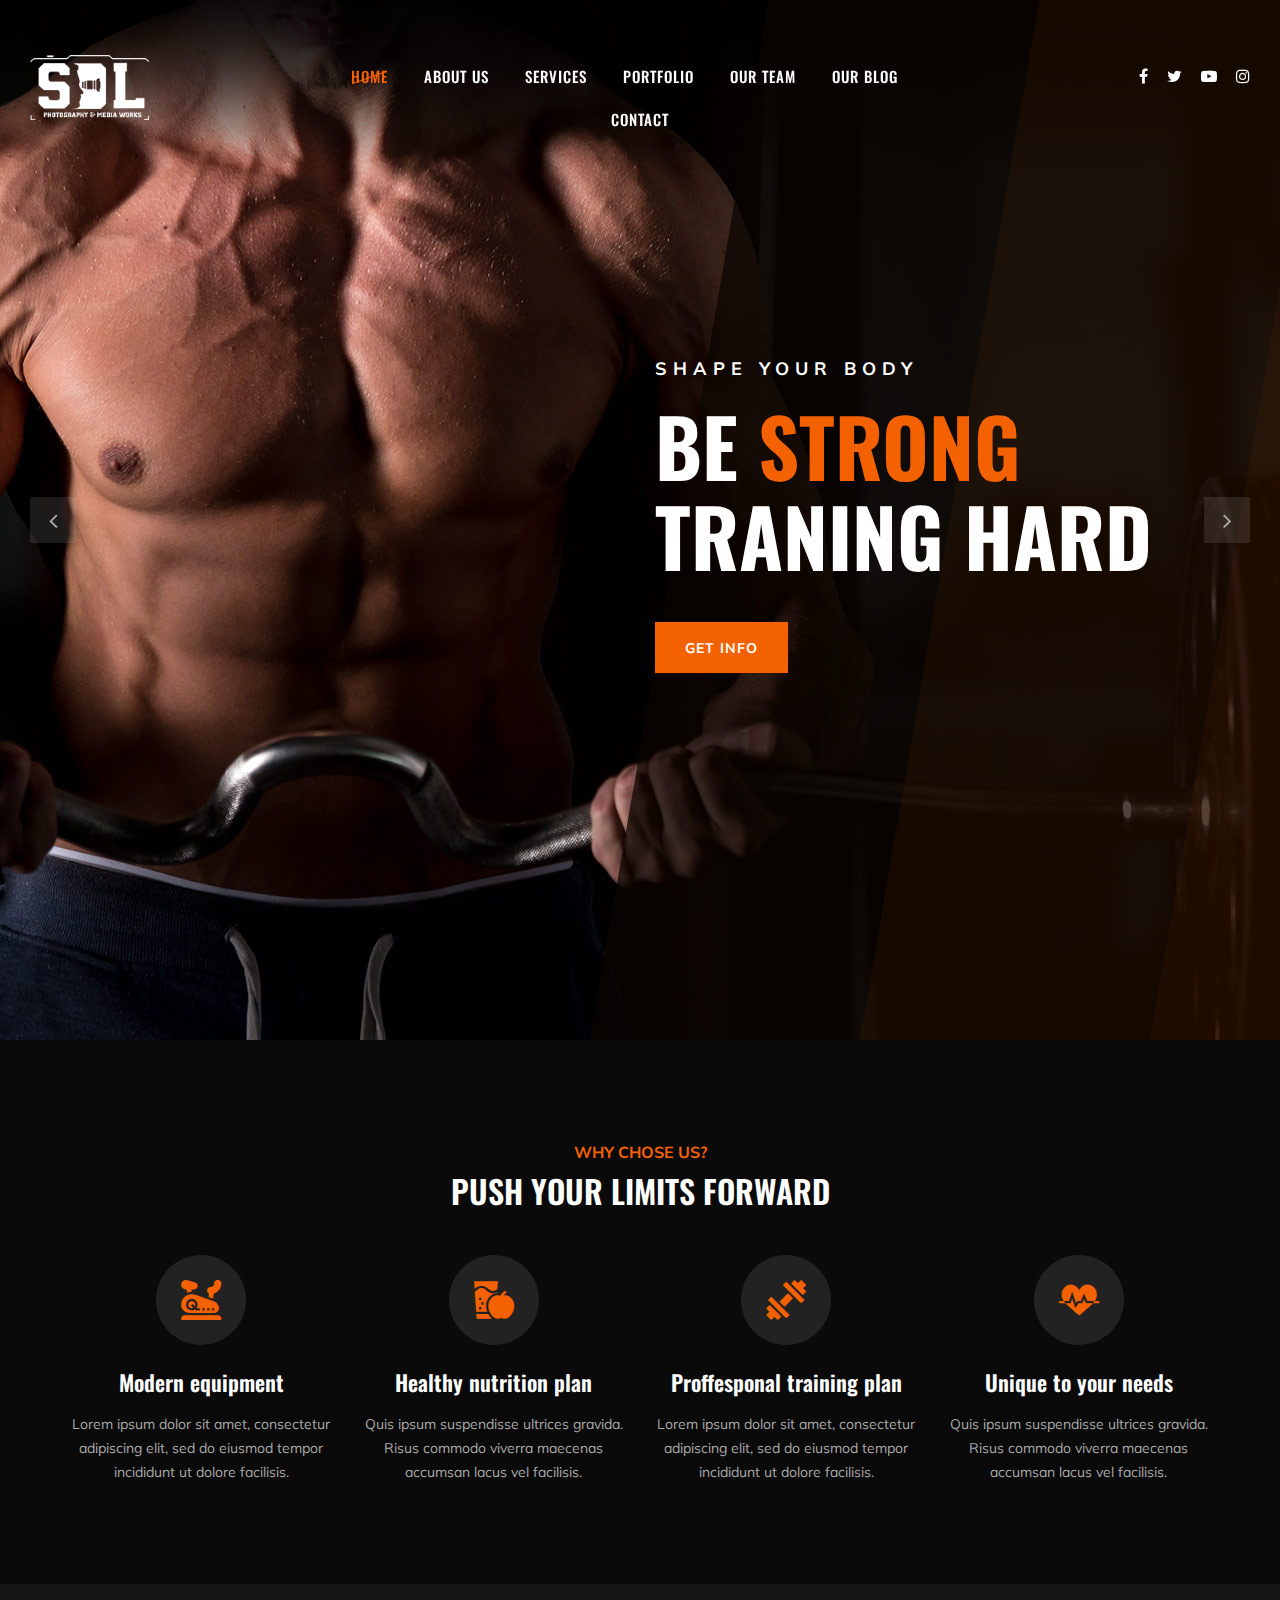
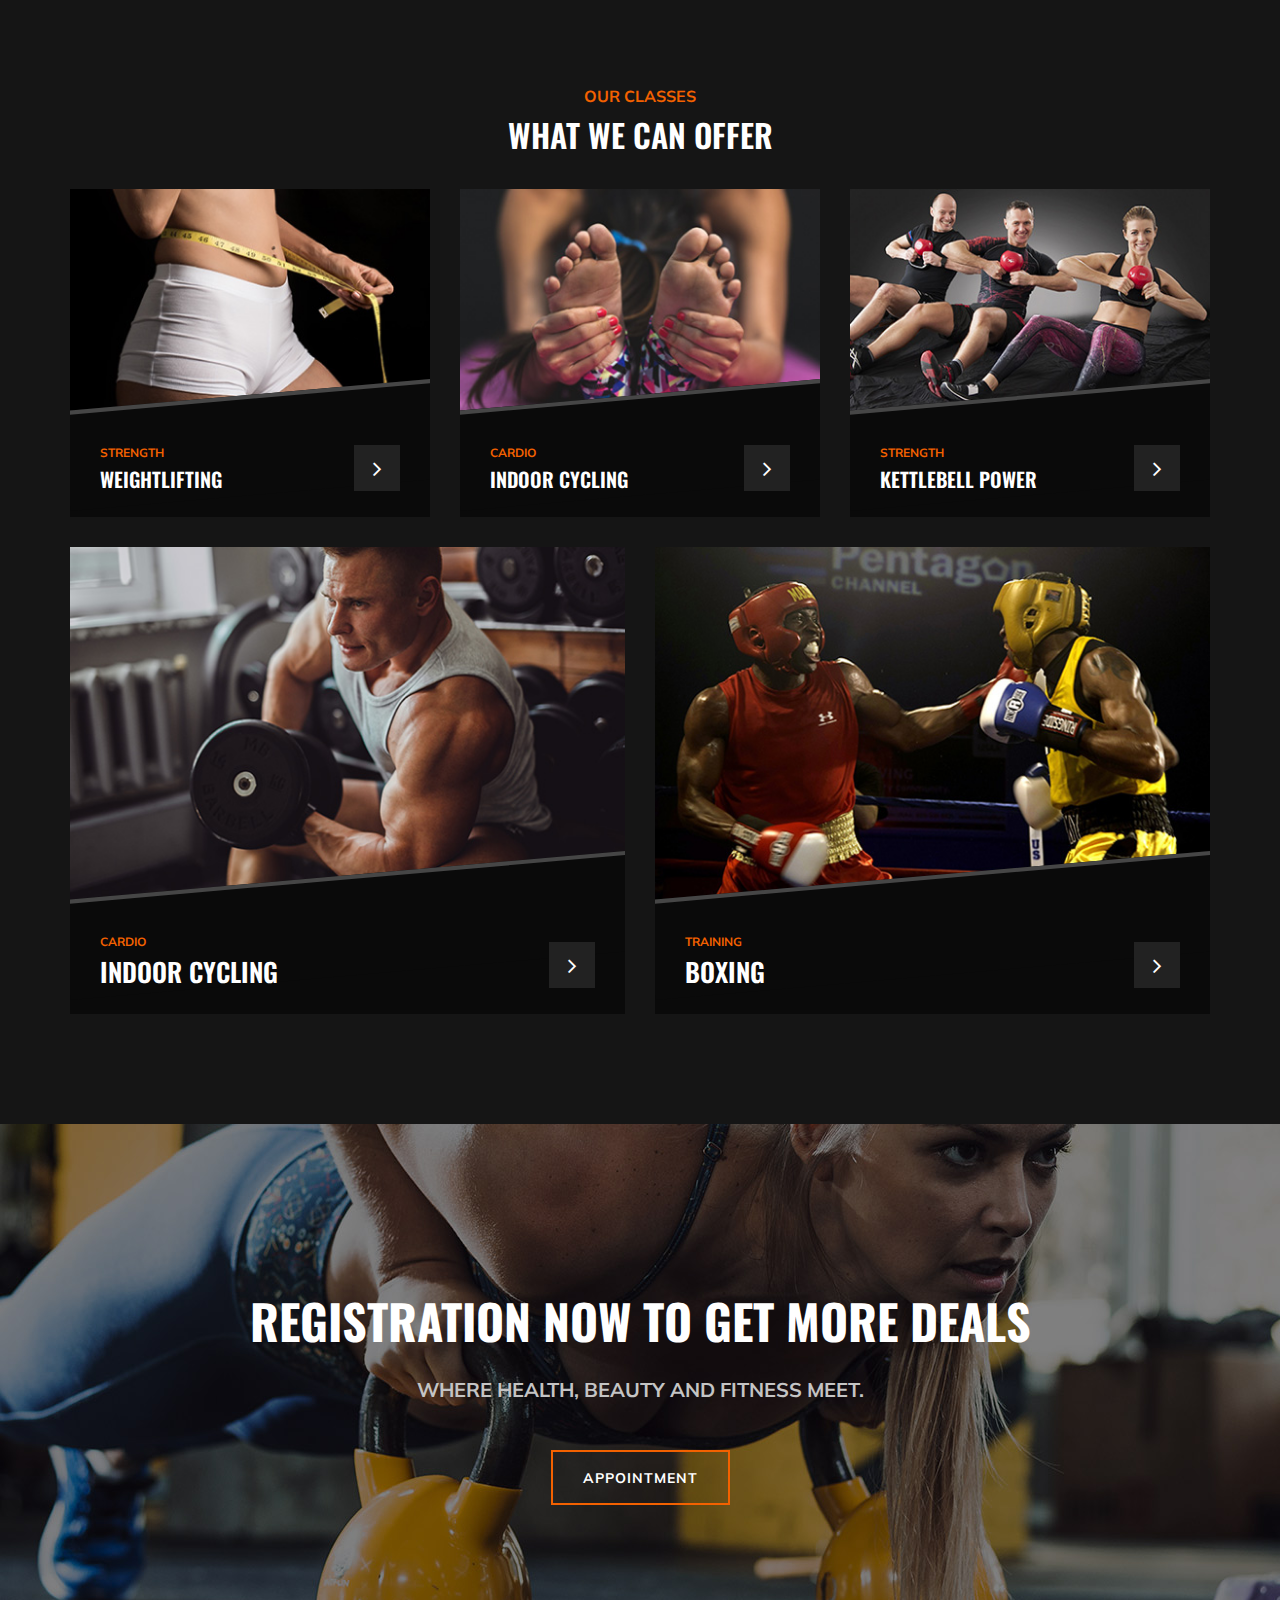
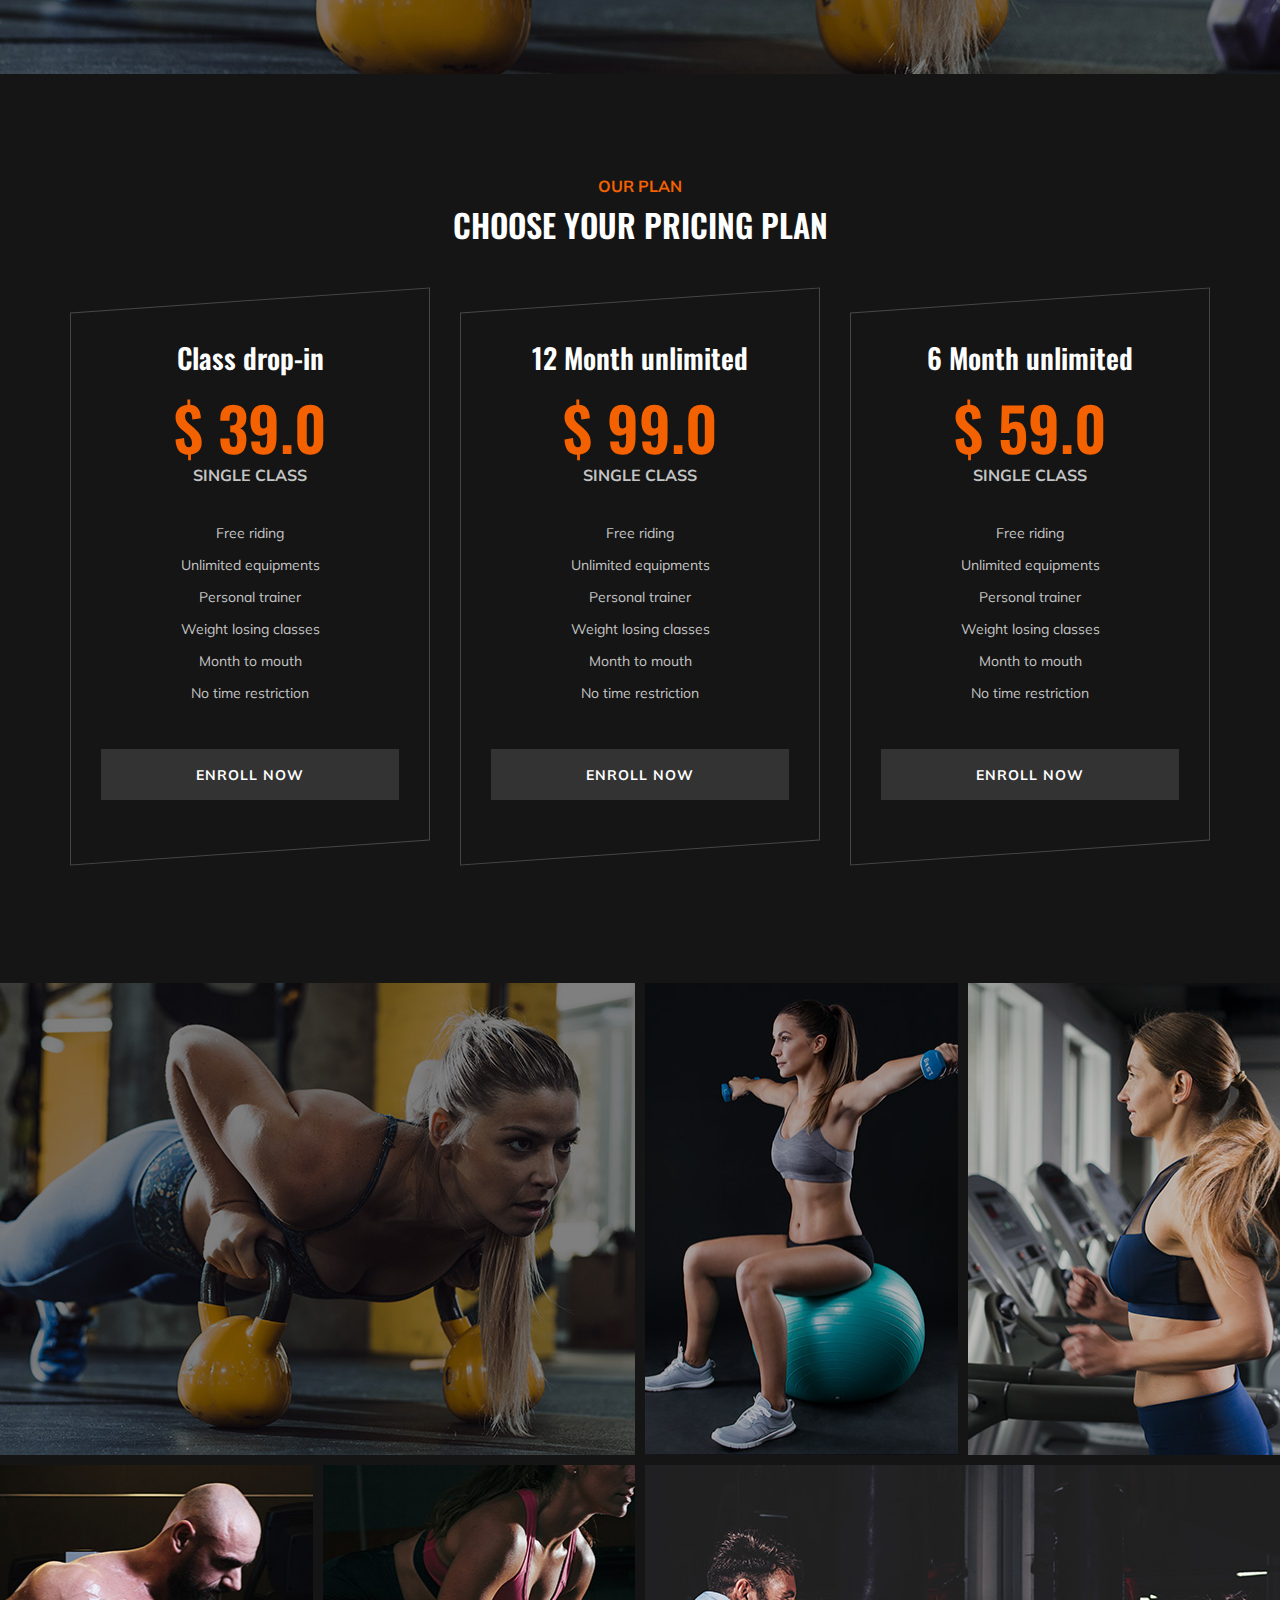
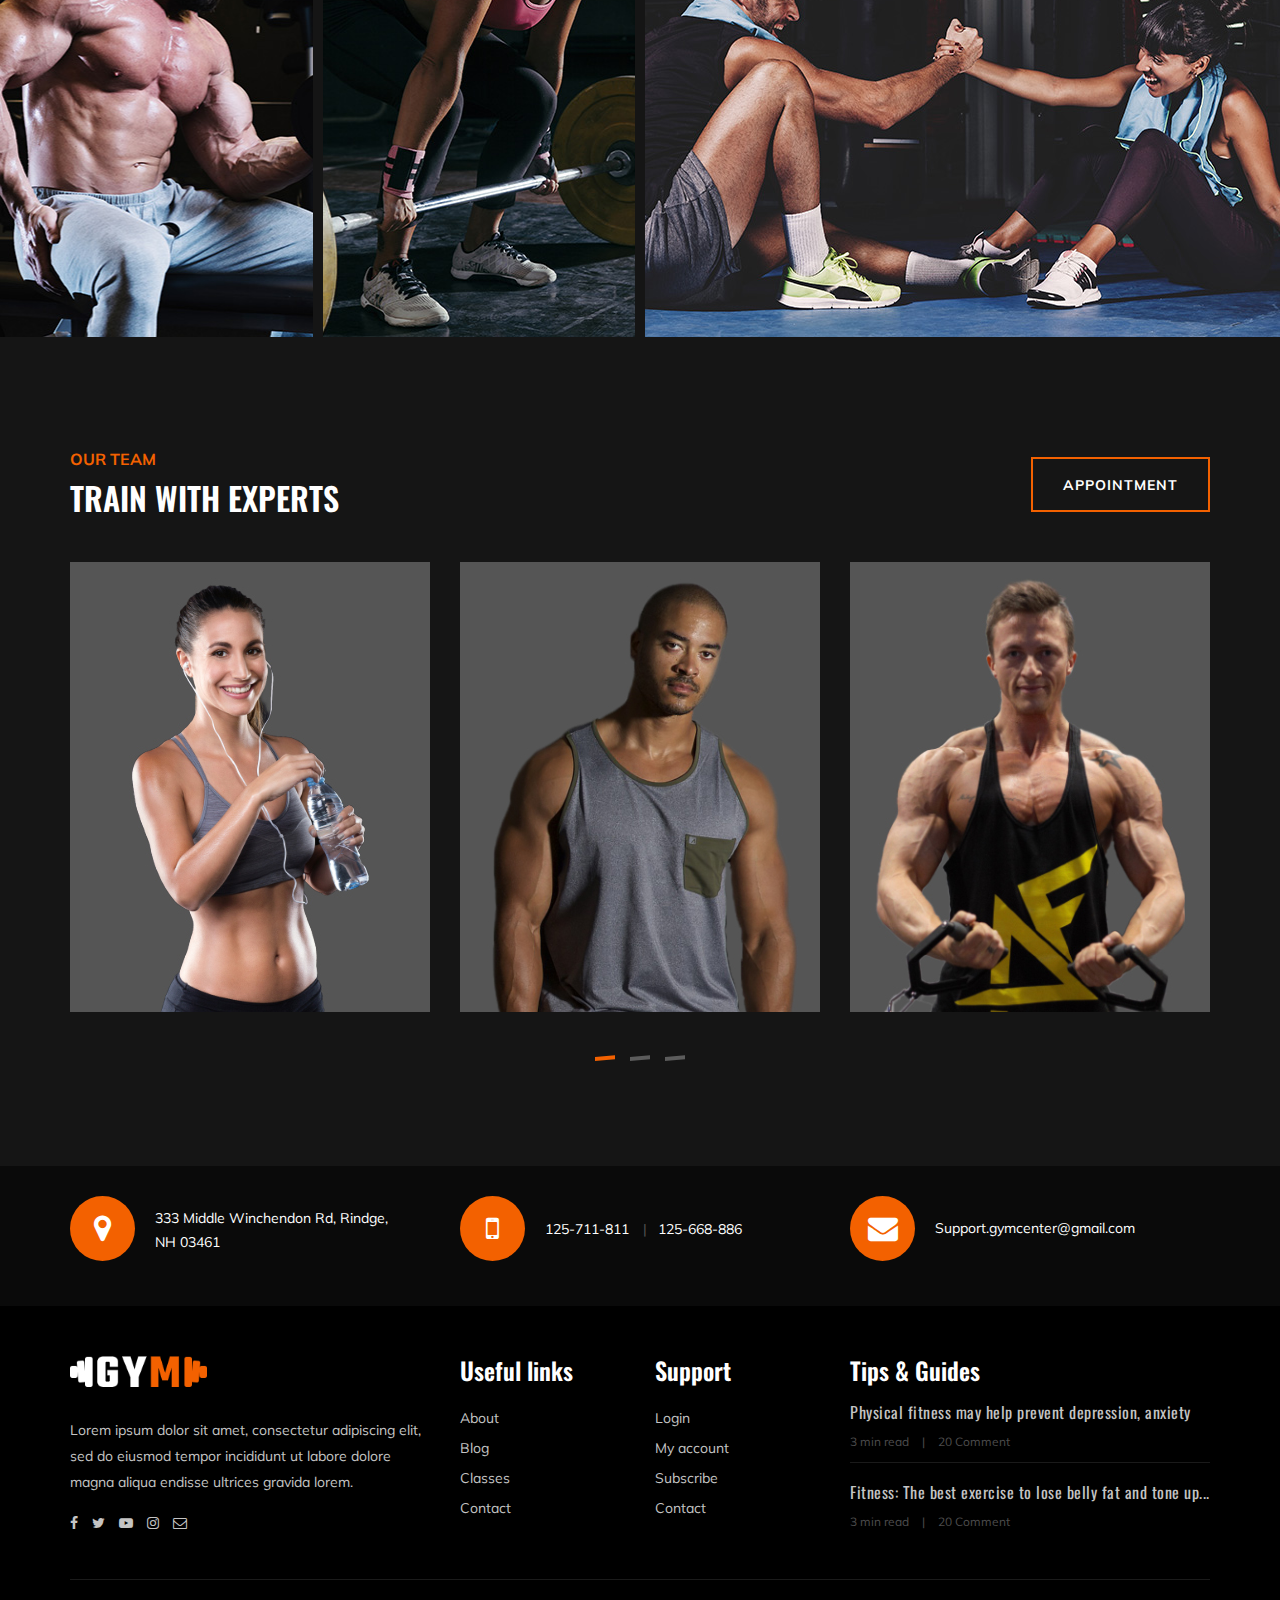
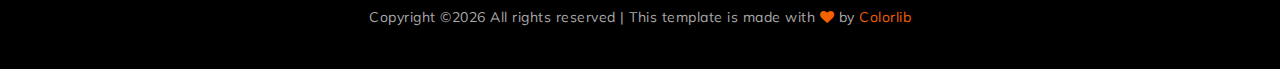
==== commit 409d0056: "Basic-Changes" ====
--- a/index.html
+++ b/index.html
@@ -7,7 +7,7 @@
     <meta name="keywords" content="Gym, unica, creative, html">
     <meta name="viewport" content="width=device-width, initial-scale=1.0">
     <meta http-equiv="X-UA-Compatible" content="ie=edge">
-    <title>Gym | Template</title>
+    <title>SDL Photography & Media Works | Yanam</title>
 
     <!-- Google Font -->
     <link href="https://fonts.googleapis.com/css?family=Muli:300,400,500,600,700,800,900&display=swap" rel="stylesheet">
@@ -77,7 +77,7 @@
                 <div class="col-lg-3">
                     <div class="logo">
                         <a href="./index.html">
-                            <img src="img/logo.png" alt="">
+                            <img src="img/sdllogo.png" alt="">
                         </a>
                     </div>
                 </div>
@@ -86,34 +86,22 @@
                         <ul>
                             <li class="active"><a href="./index.html">Home</a></li>
                             <li><a href="./about-us.html">About Us</a></li>
-                            <li><a href="./class-details.html">Classes</a></li>
                             <li><a href="./services.html">Services</a></li>
-                            <li><a href="./team.html">Our Team</a></li>
-                            <li><a href="#">Pages</a>
-                                <ul class="dropdown">
-                                    <li><a href="./about-us.html">About us</a></li>
-                                    <li><a href="./class-timetable.html">Classes timetable</a></li>
-                                    <li><a href="./bmi-calculator.html">Bmi calculate</a></li>
-                                    <li><a href="./team.html">Our team</a></li>
-                                    <li><a href="./gallery.html">Gallery</a></li>
-                                    <li><a href="./blog.html">Our blog</a></li>
-                                    <li><a href="./404.html">404</a></li>
-                                </ul>
-                            </li>
+                            <li><a href="./gallery.html">Portfolio</a></li>
+                            <li><a href="./team.html">Our team</a></li>
+                            <li><a href="./blog.html">Our blog</a></li>
                             <li><a href="./contact.html">Contact</a></li>
                         </ul>
                     </nav>
                 </div>
                 <div class="col-lg-3">
                     <div class="top-option">
-                        <div class="to-search search-switch">
-                            <i class="fa fa-search"></i>
-                        </div>
+                        
                         <div class="to-social">
                             <a href="#"><i class="fa fa-facebook"></i></a>
                             <a href="#"><i class="fa fa-twitter"></i></a>
                             <a href="#"><i class="fa fa-youtube-play"></i></a>
-                            <a href="#"><i class="fa fa-instagram"></i></a>
+                            <a href="https://www.instagram.com/sdl_photography_mediaworks/"><i class="fa fa-instagram"></i></a>
                         </div>
                     </div>
                 </div>
--- a/css/style.css
+++ b/css/style.css
@@ -86,7 +86,7 @@
 }
 
 img {
-	max-width: 100%;
+	max-width: 75%;
 }
 
 input:focus,
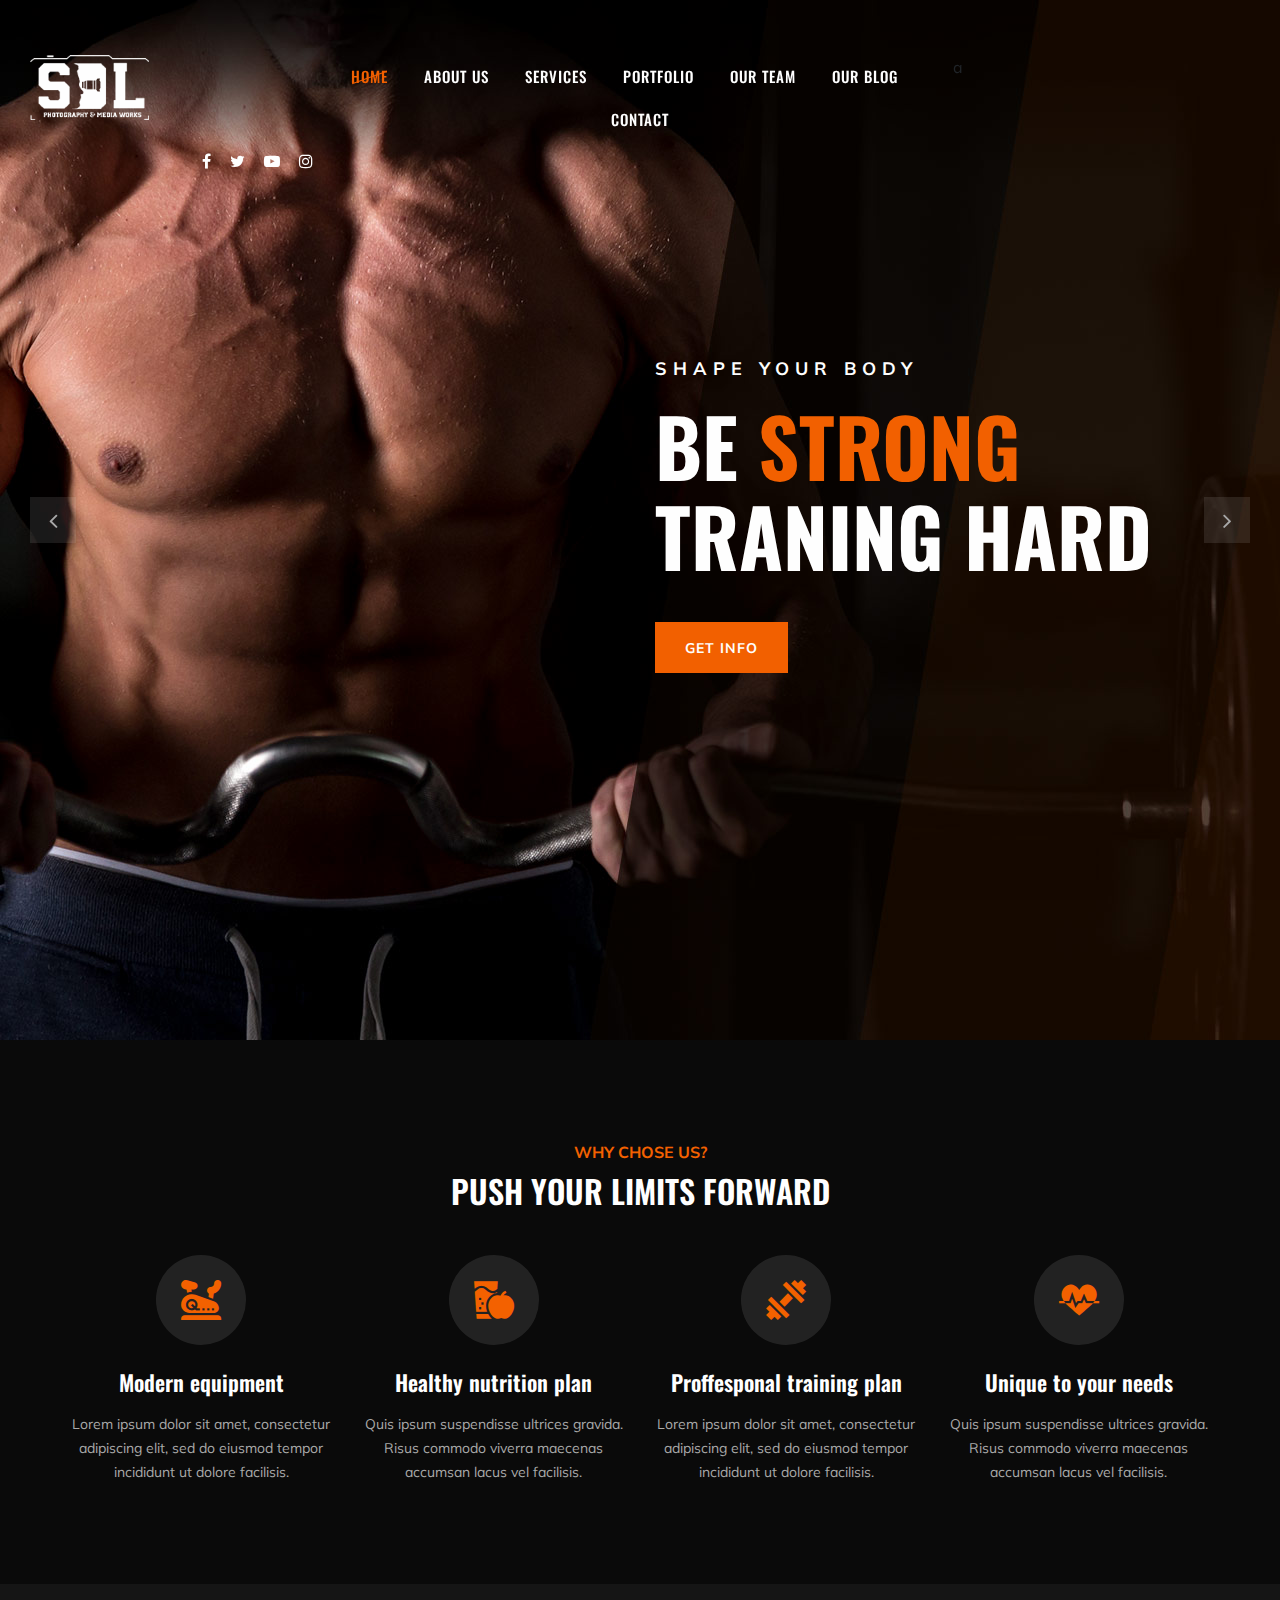
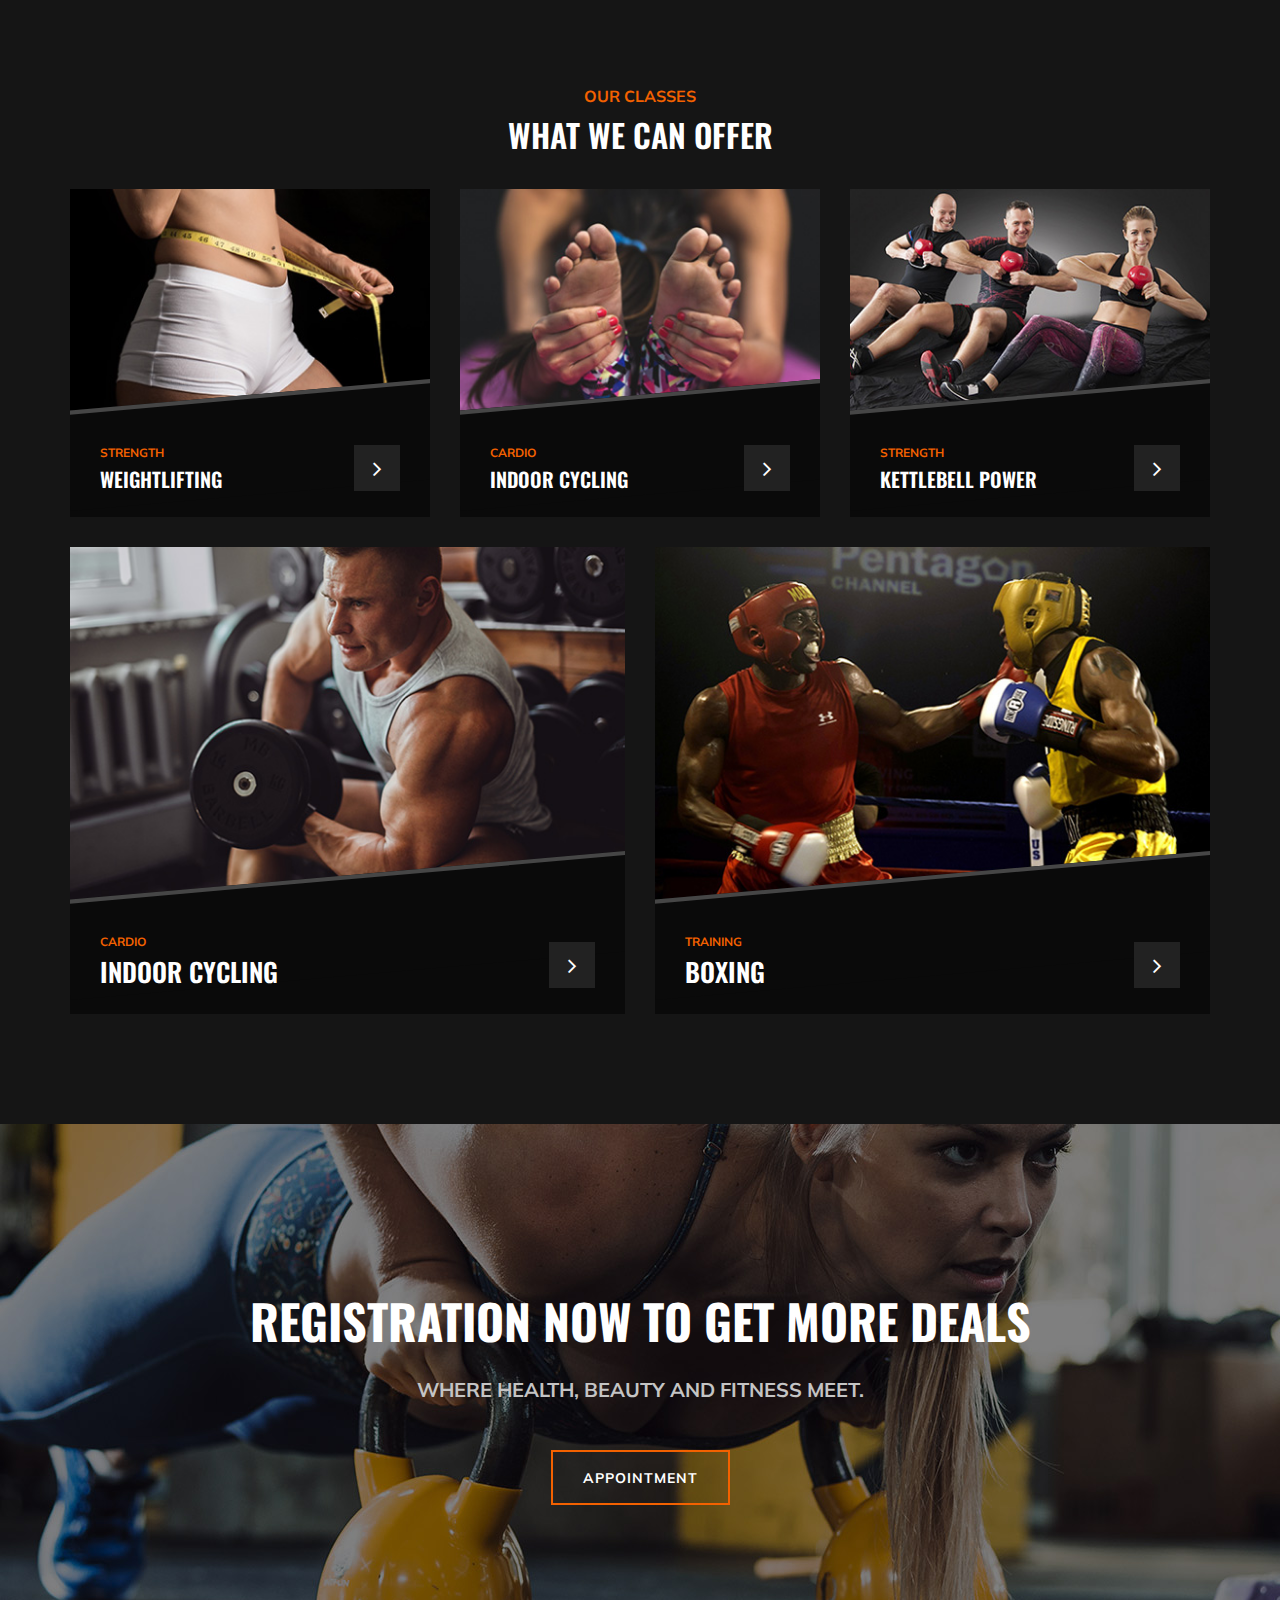
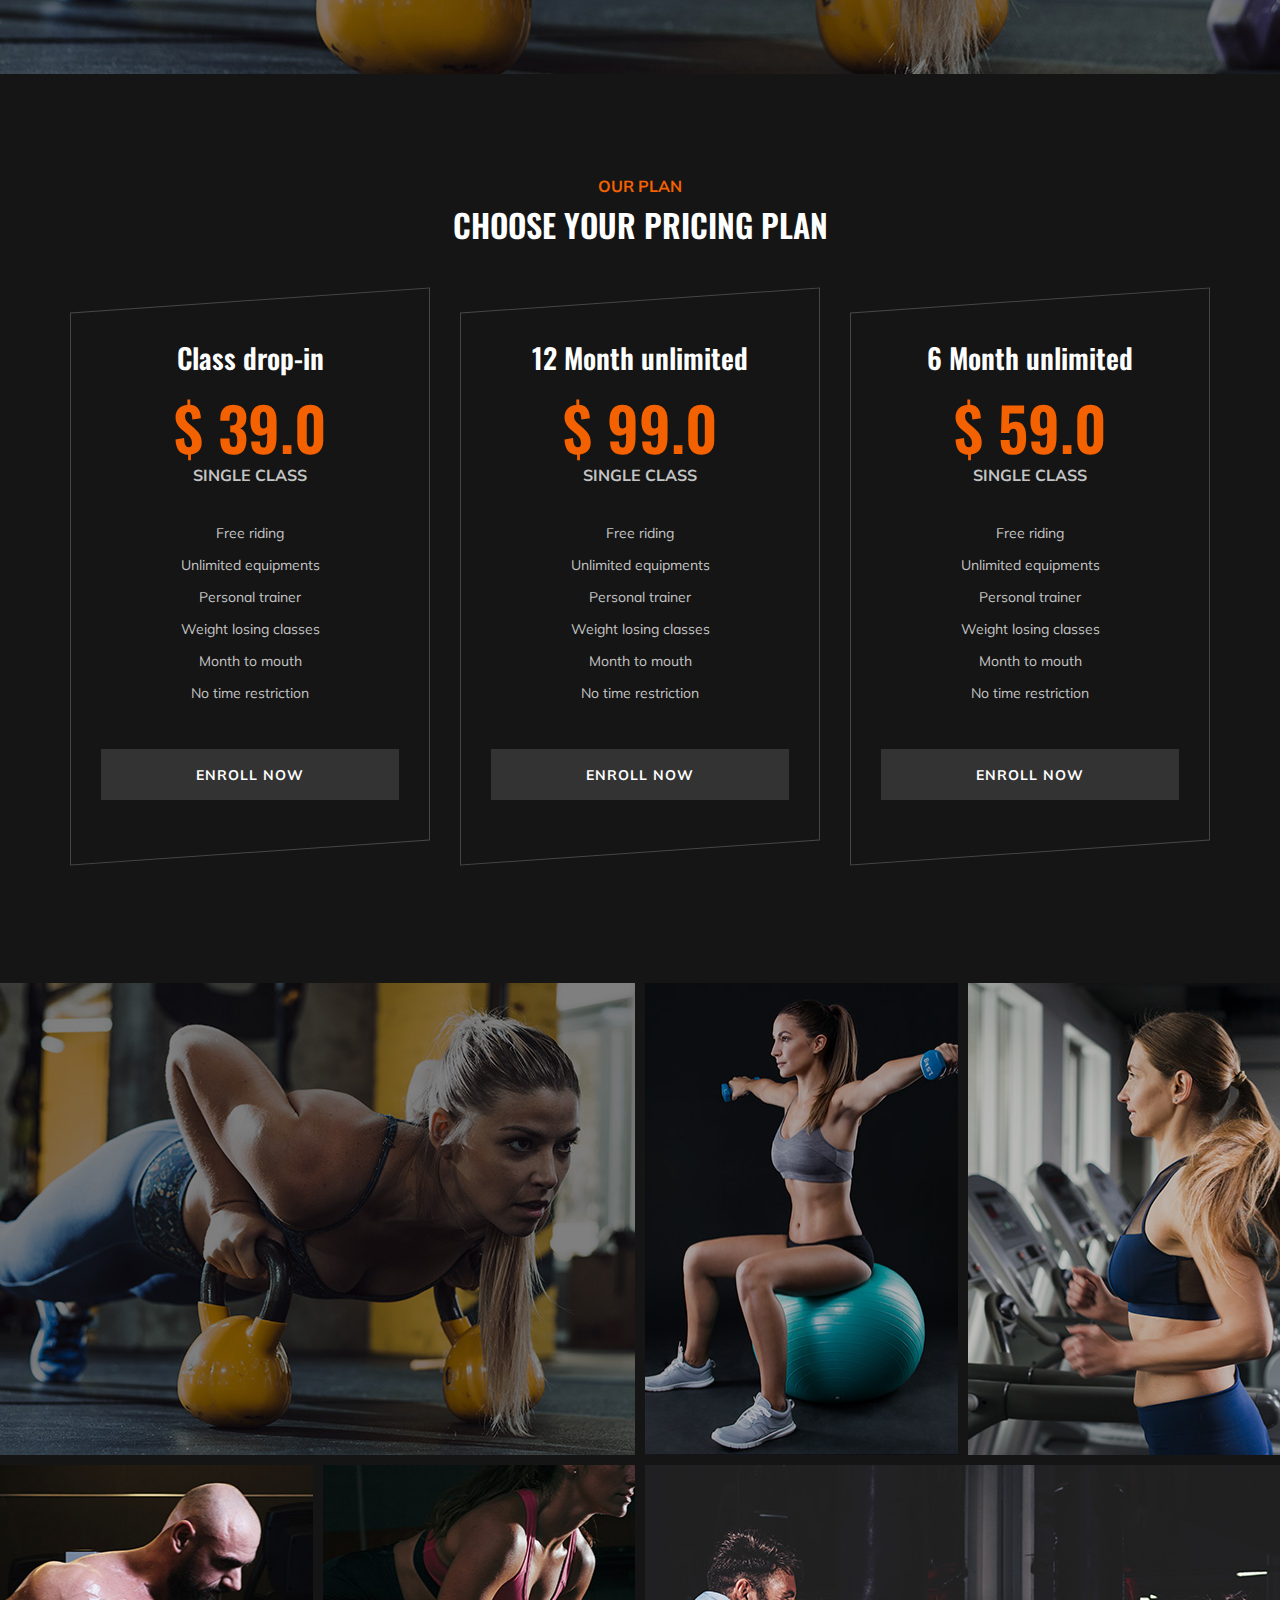
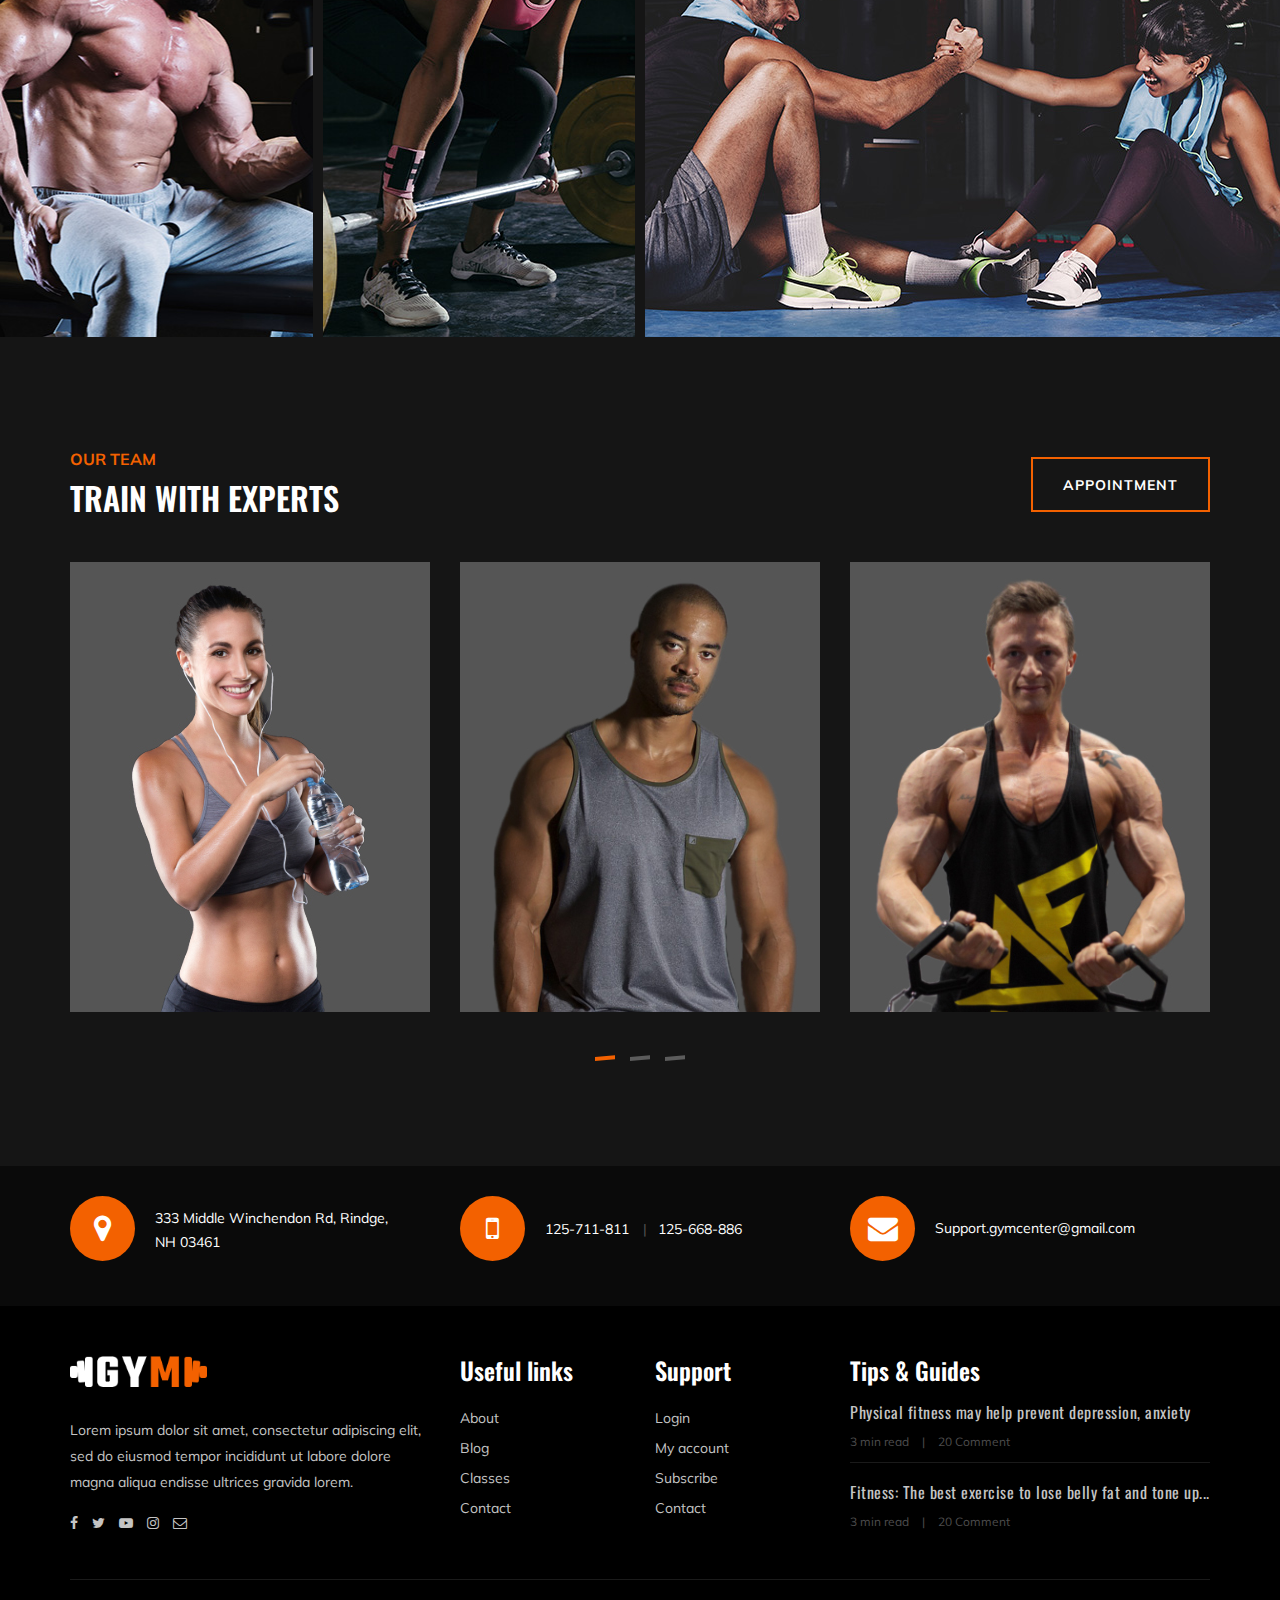
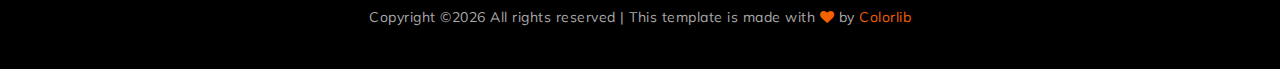
==== commit 6a6c4bf6: "ContactUs-Page-Update" ====
--- a/index.html
+++ b/index.html
@@ -36,27 +36,15 @@
         <div class="canvas-close">
             <i class="fa fa-close"></i>
         </div>
-        <div class="canvas-search search-switch">
-            <i class="fa fa-search"></i>
-        </div>
+        
         <nav class="canvas-menu mobile-menu">
             <ul>
-                <li><a href="./index.html">Home</a></li>
+                <li class="active"><a href="./index.html">Home</a></li>
                 <li><a href="./about-us.html">About Us</a></li>
-                <li><a href="./classes.html">Classes</a></li>
                 <li><a href="./services.html">Services</a></li>
-                <li><a href="./team.html">Our Team</a></li>
-                <li><a href="#">Pages</a>
-                    <ul class="dropdown">
-                        <li><a href="./about-us.html">About us</a></li>
-                        <li><a href="./class-timetable.html">Classes timetable</a></li>
-                        <li><a href="./bmi-calculator.html">Bmi calculate</a></li>
-                        <li><a href="./team.html">Our team</a></li>
-                        <li><a href="./gallery.html">Gallery</a></li>
-                        <li><a href="./blog.html">Our blog</a></li>
-                        <li><a href="./404.html">404</a></li>
-                    </ul>
-                </li>
+                <li><a href="./gallery.html">Portfolio</a></li>
+                <li><a href="./team.html">Our team</a></li>
+                <li><a href="./blog.html">Our blog</a></li>
                 <li><a href="./contact.html">Contact</a></li>
             </ul>
         </nav>
@@ -93,7 +81,7 @@
                             <li><a href="./contact.html">Contact</a></li>
                         </ul>
                     </nav>
-                </div>
+                </div>a
                 <div class="col-lg-3">
                     <div class="top-option">
                         
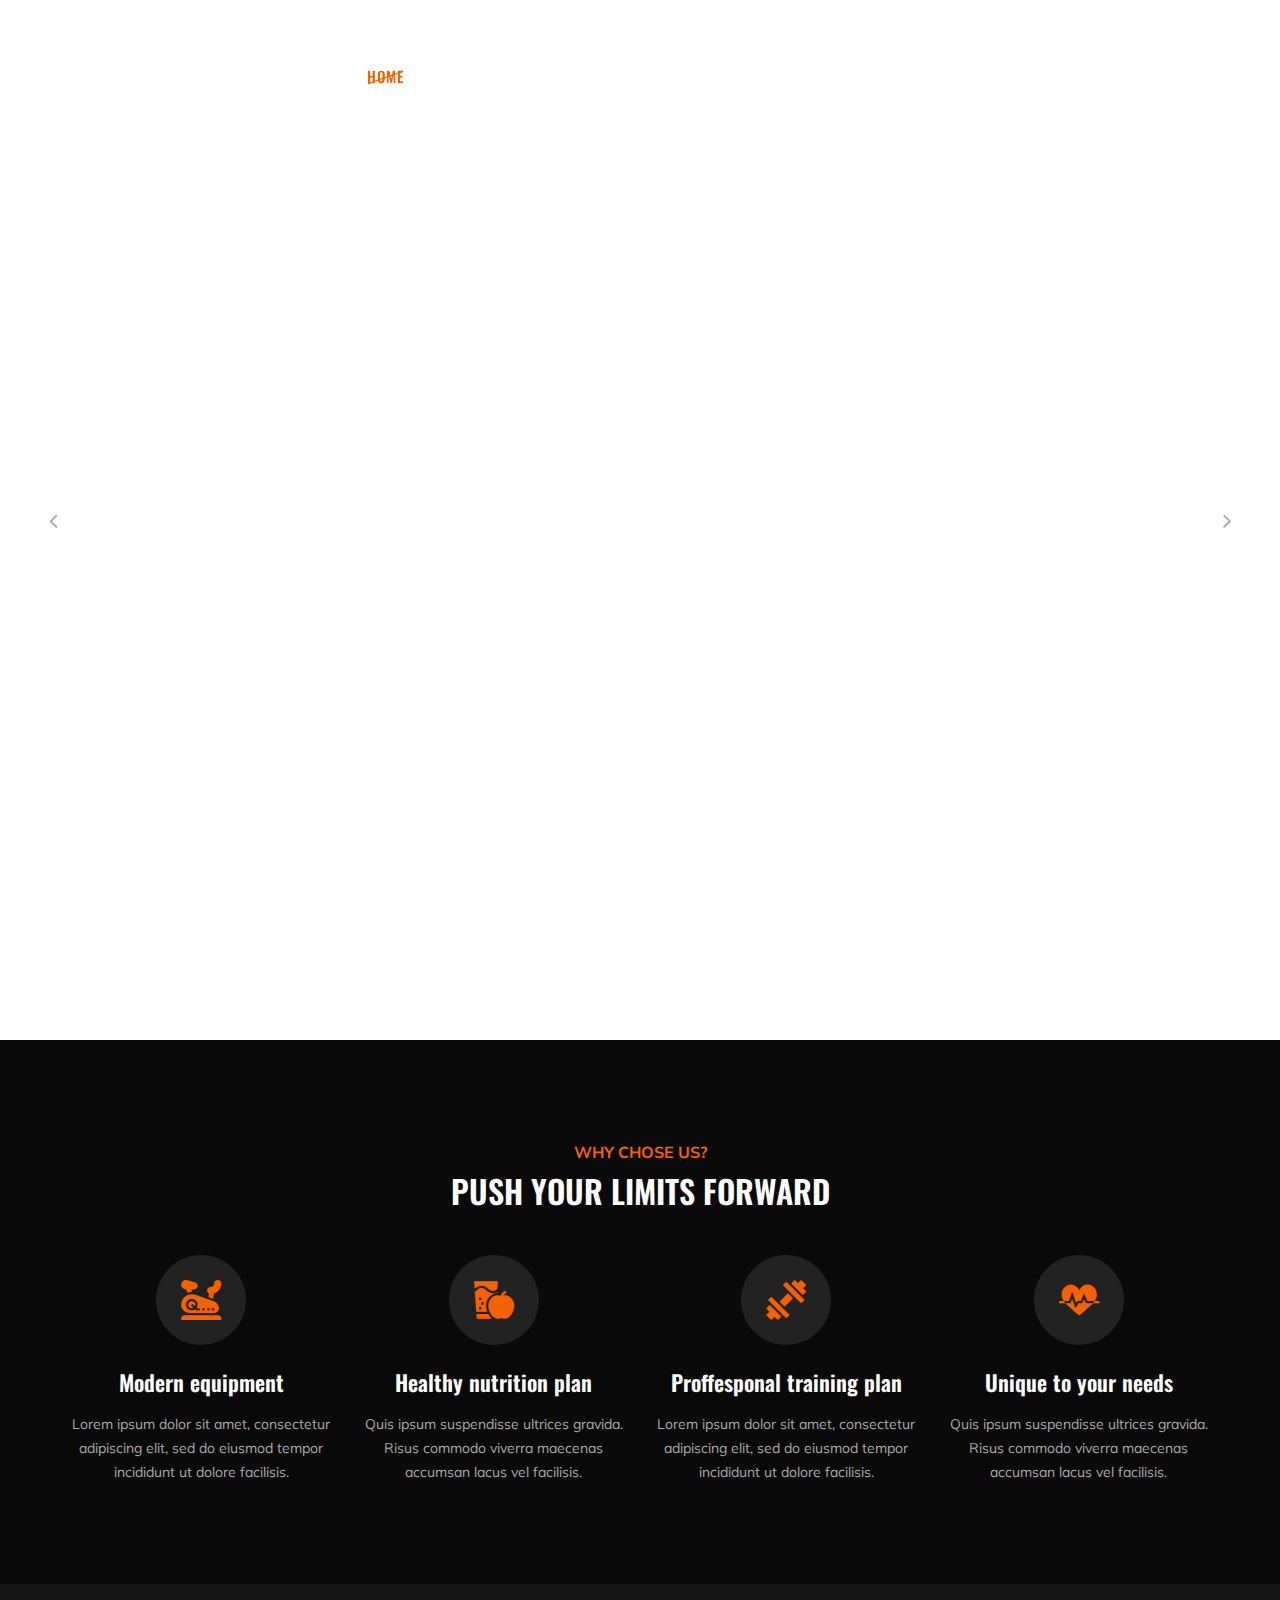
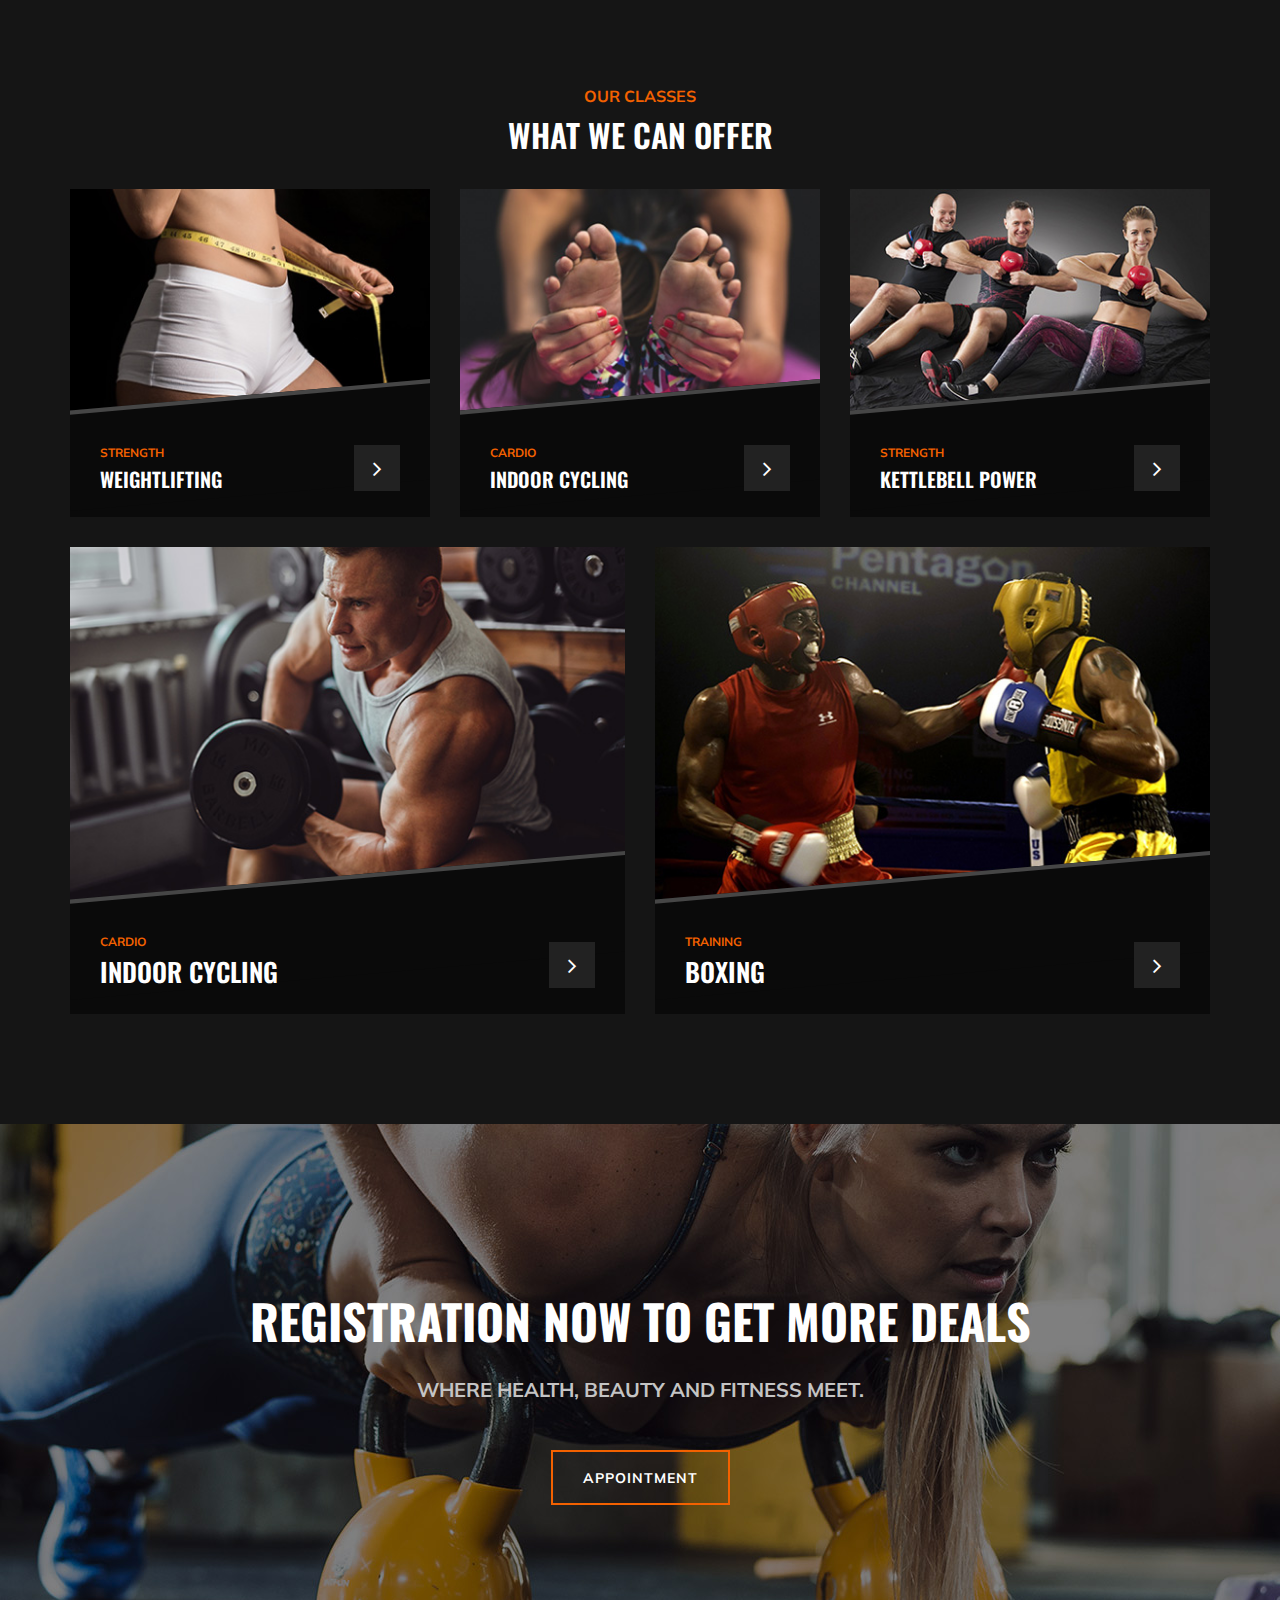
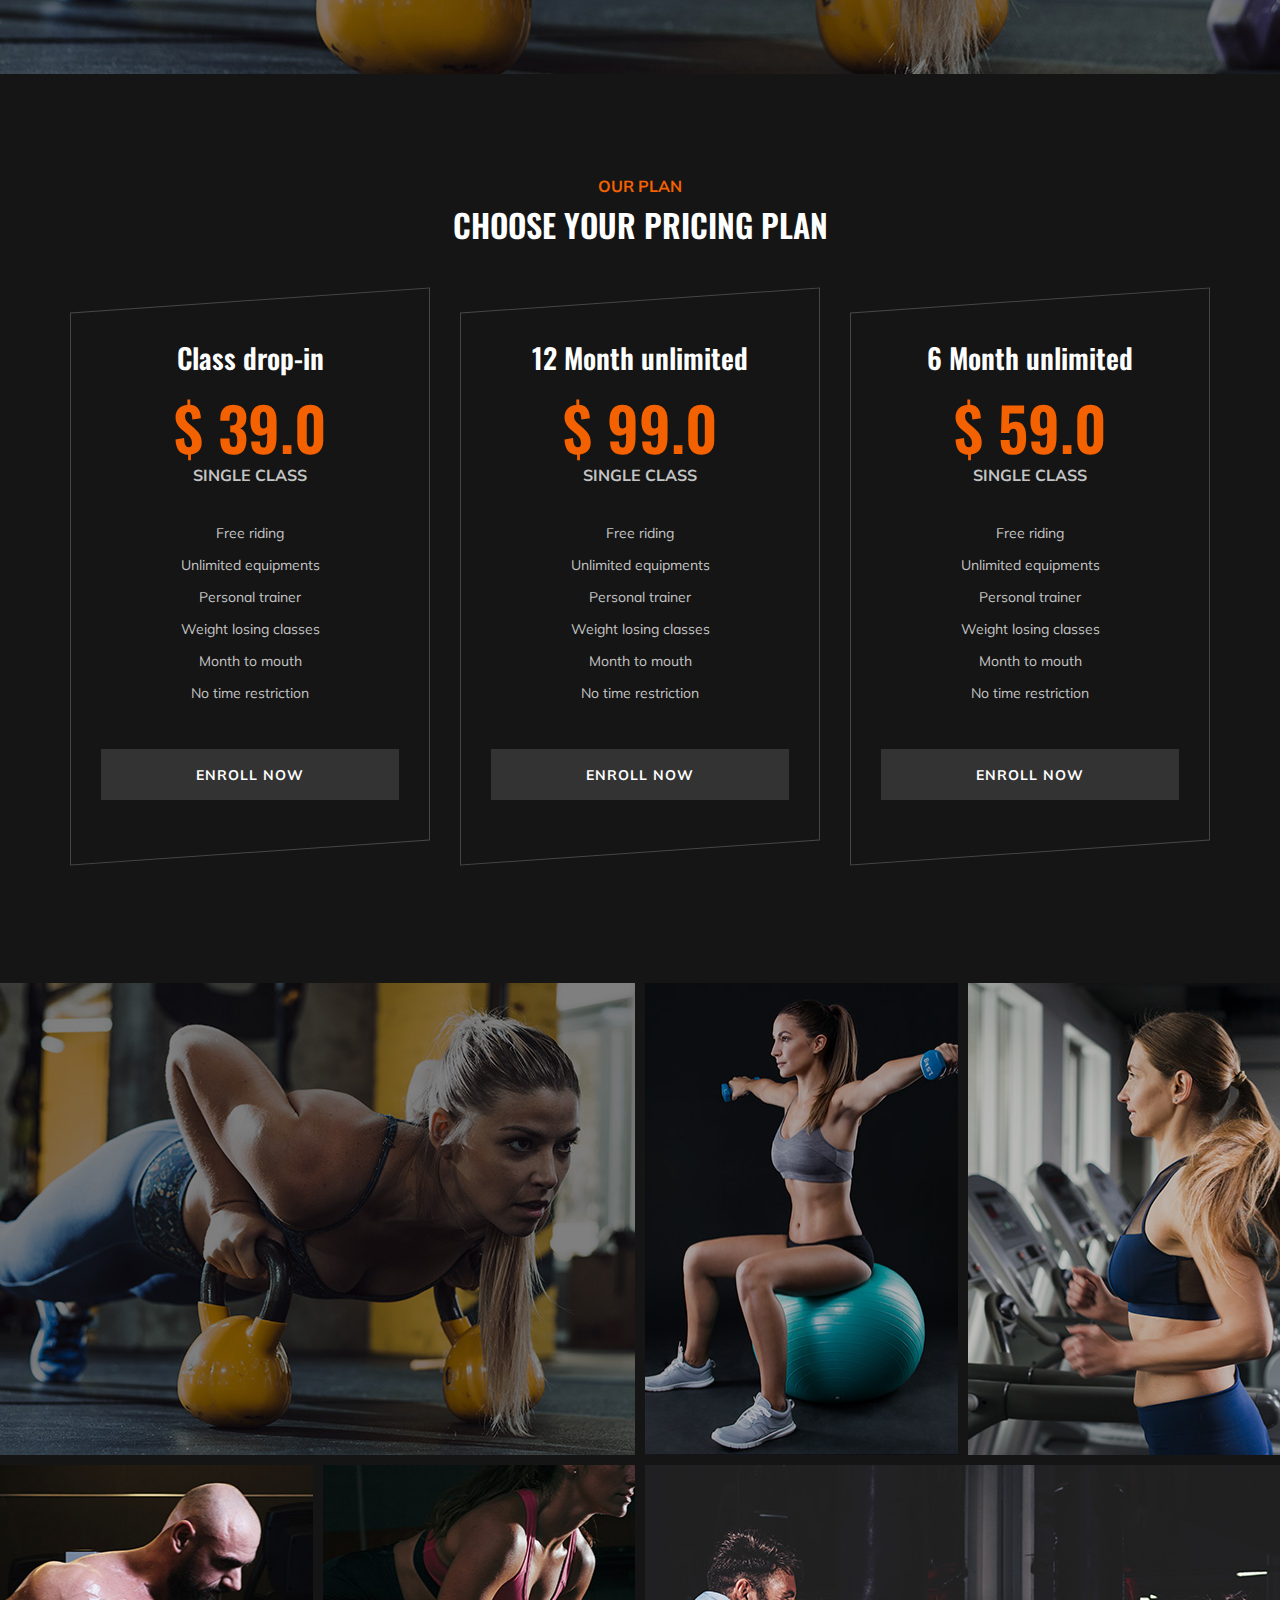
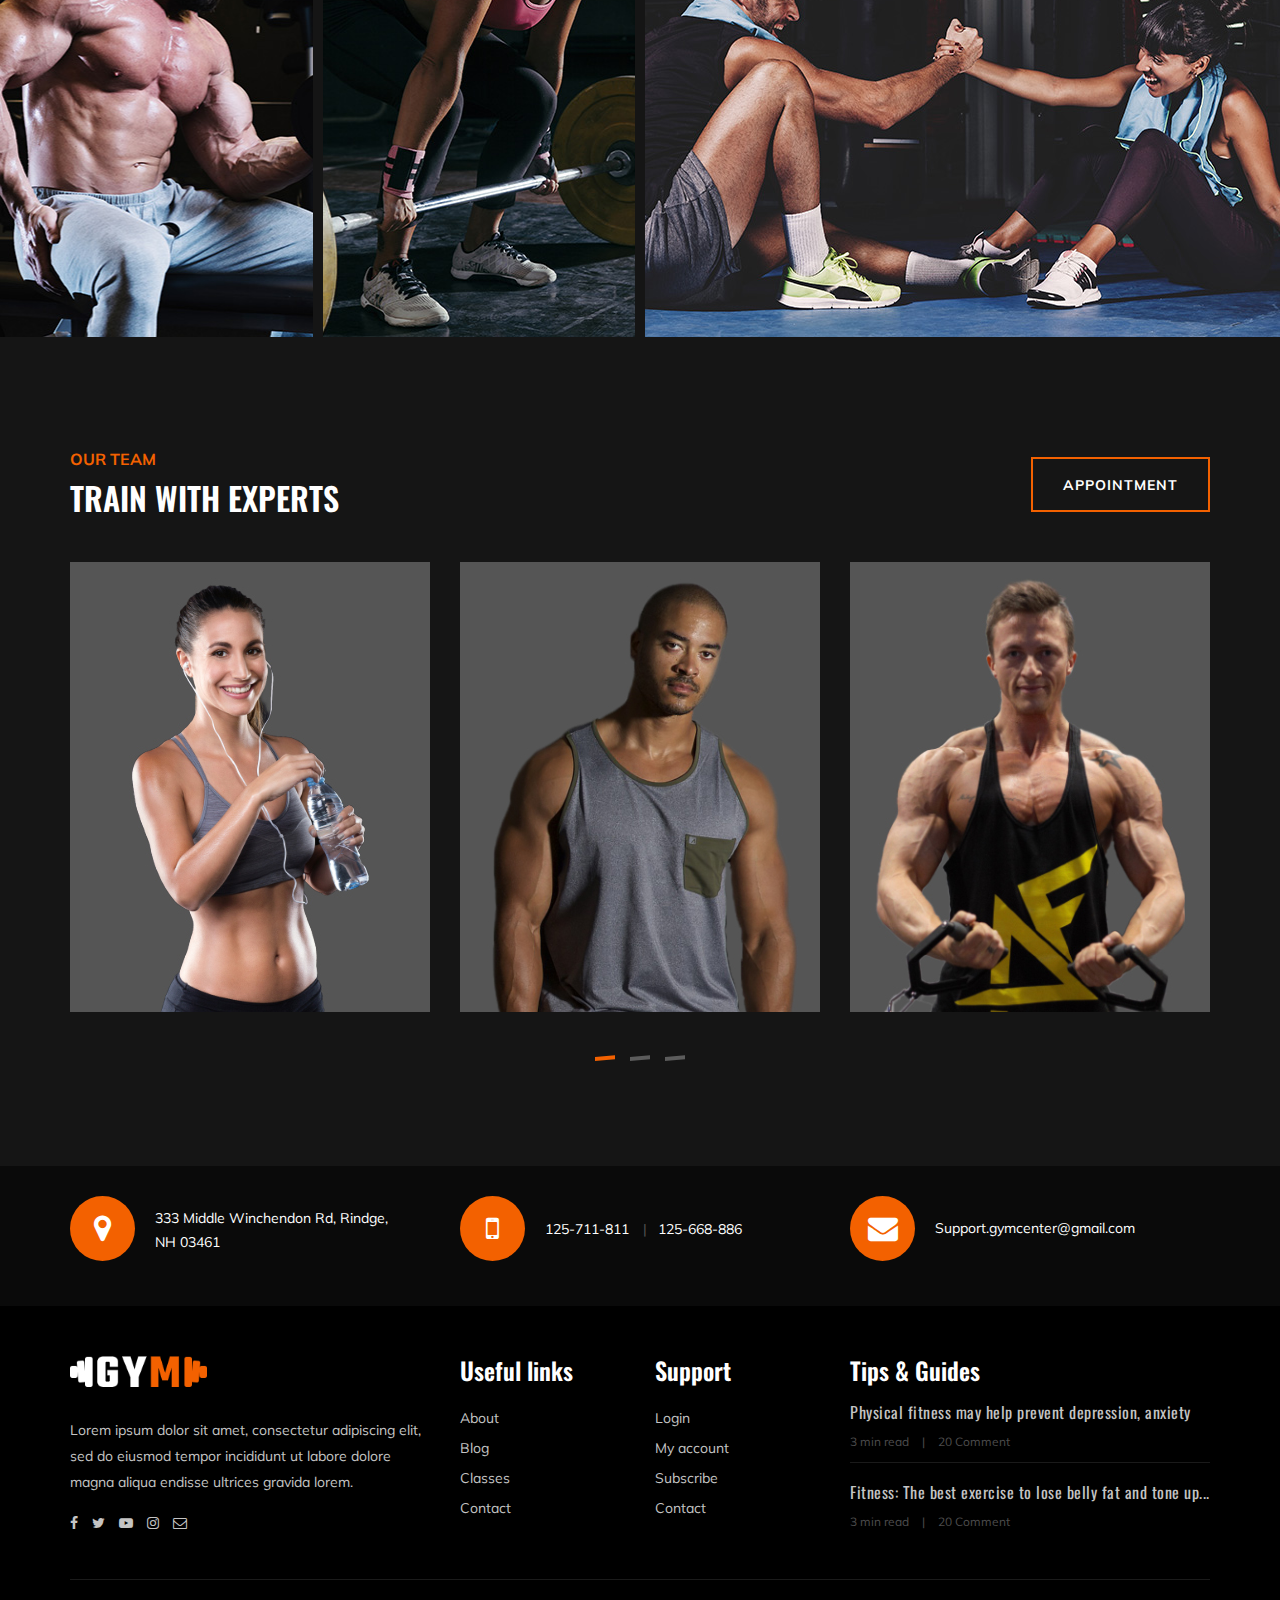
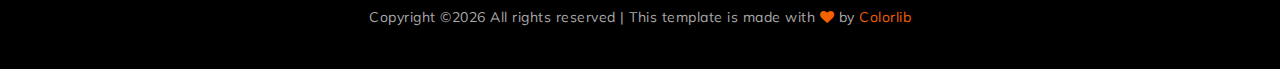
==== commit 45ee842a: "Basic Changes" ====
--- a/index.html
+++ b/index.html
@@ -7,7 +7,7 @@
     <meta name="keywords" content="Gym, unica, creative, html">
     <meta name="viewport" content="width=device-width, initial-scale=1.0">
     <meta http-equiv="X-UA-Compatible" content="ie=edge">
-    <title>SDL Photography & Media Works | Yanam</title>
+    <title>SDL Photography</title>
 
     <!-- Google Font -->
     <link href="https://fonts.googleapis.com/css?family=Muli:300,400,500,600,700,800,900&display=swap" rel="stylesheet">
@@ -36,15 +36,23 @@
         <div class="canvas-close">
             <i class="fa fa-close"></i>
         </div>
-        
         <nav class="canvas-menu mobile-menu">
             <ul>
-                <li class="active"><a href="./index.html">Home</a></li>
+                <li><a href="./index.html">Home</a></li>
                 <li><a href="./about-us.html">About Us</a></li>
                 <li><a href="./services.html">Services</a></li>
-                <li><a href="./gallery.html">Portfolio</a></li>
-                <li><a href="./team.html">Our team</a></li>
-                <li><a href="./blog.html">Our blog</a></li>
+                <li><a href="./team.html">Our Team</a></li>
+                <li><a href="#">Pages</a>
+                    <ul class="dropdown">
+                        <li><a href="./about-us.html">About us</a></li>
+                        <li><a href="./class-timetable.html">Classes timetable</a></li>
+                        <li><a href="./bmi-calculator.html">Bmi calculate</a></li>
+                        <li><a href="./team.html">Our team</a></li>
+                        <li><a href="./gallery.html">Gallery</a></li>
+                        <li><a href="./blog.html">Our blog</a></li>
+                        <li><a href="./404.html">404</a></li>
+                    </ul>
+                </li>
                 <li><a href="./contact.html">Contact</a></li>
             </ul>
         </nav>
@@ -73,23 +81,23 @@
                     <nav class="nav-menu">
                         <ul>
                             <li class="active"><a href="./index.html">Home</a></li>
-                            <li><a href="./about-us.html">About Us</a></li>
+                            <li><a href="./about-us.html">About Us</a></li> 
                             <li><a href="./services.html">Services</a></li>
+                            <li><a href="./blog.html">Blog</a></li>
+                            <li><a href="./team.html">Our Team</a></li>
                             <li><a href="./gallery.html">Portfolio</a></li>
-                            <li><a href="./team.html">Our team</a></li>
-                            <li><a href="./blog.html">Our blog</a></li>
+                            
                             <li><a href="./contact.html">Contact</a></li>
                         </ul>
                     </nav>
-                </div>a
+                </div>
                 <div class="col-lg-3">
                     <div class="top-option">
-                        
+
                         <div class="to-social">
-                            <a href="#"><i class="fa fa-facebook"></i></a>
-                            <a href="#"><i class="fa fa-twitter"></i></a>
-                            <a href="#"><i class="fa fa-youtube-play"></i></a>
                             <a href="https://www.instagram.com/sdl_photography_mediaworks/"><i class="fa fa-instagram"></i></a>
+                            <a href="https://www.youtube.com/@vijayvarma5594/featured"><i class="fa fa-youtube-play"></i></a>
+                            <a href=""
                         </div>
                     </div>
                 </div>
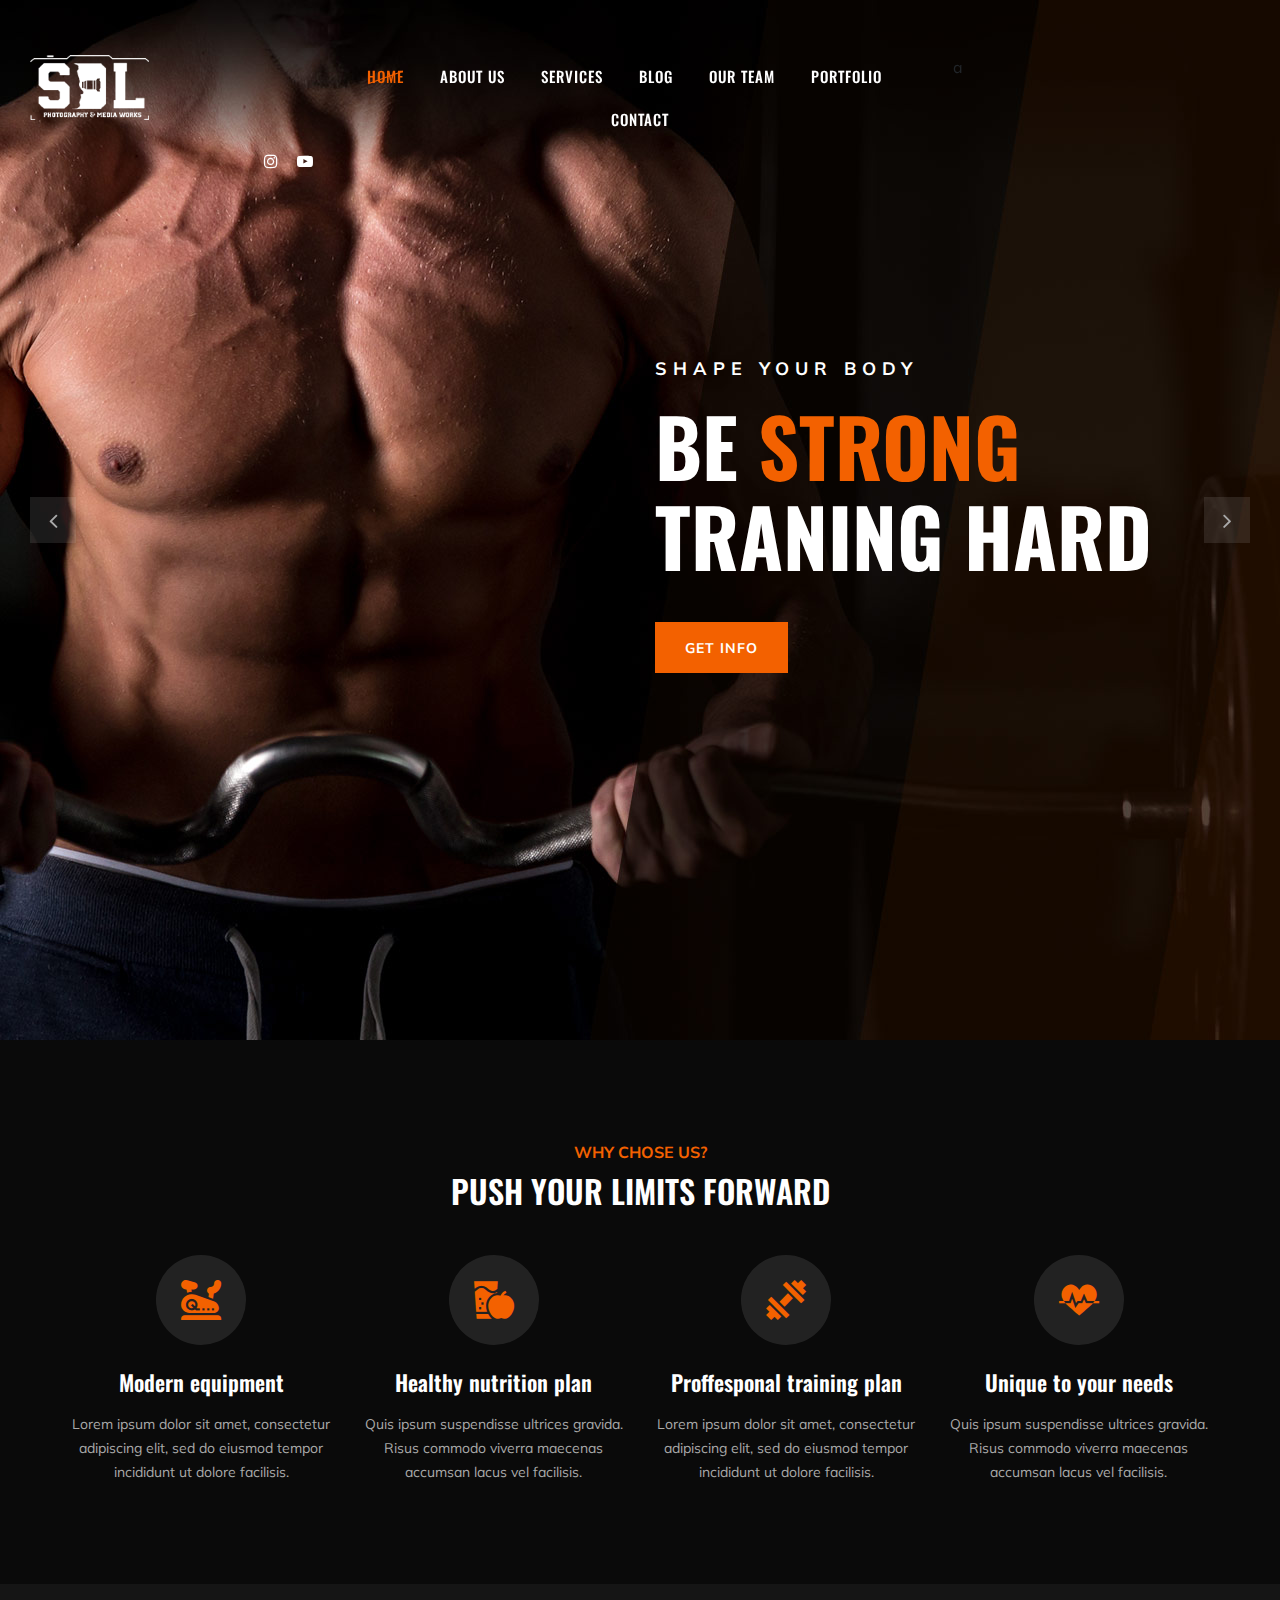
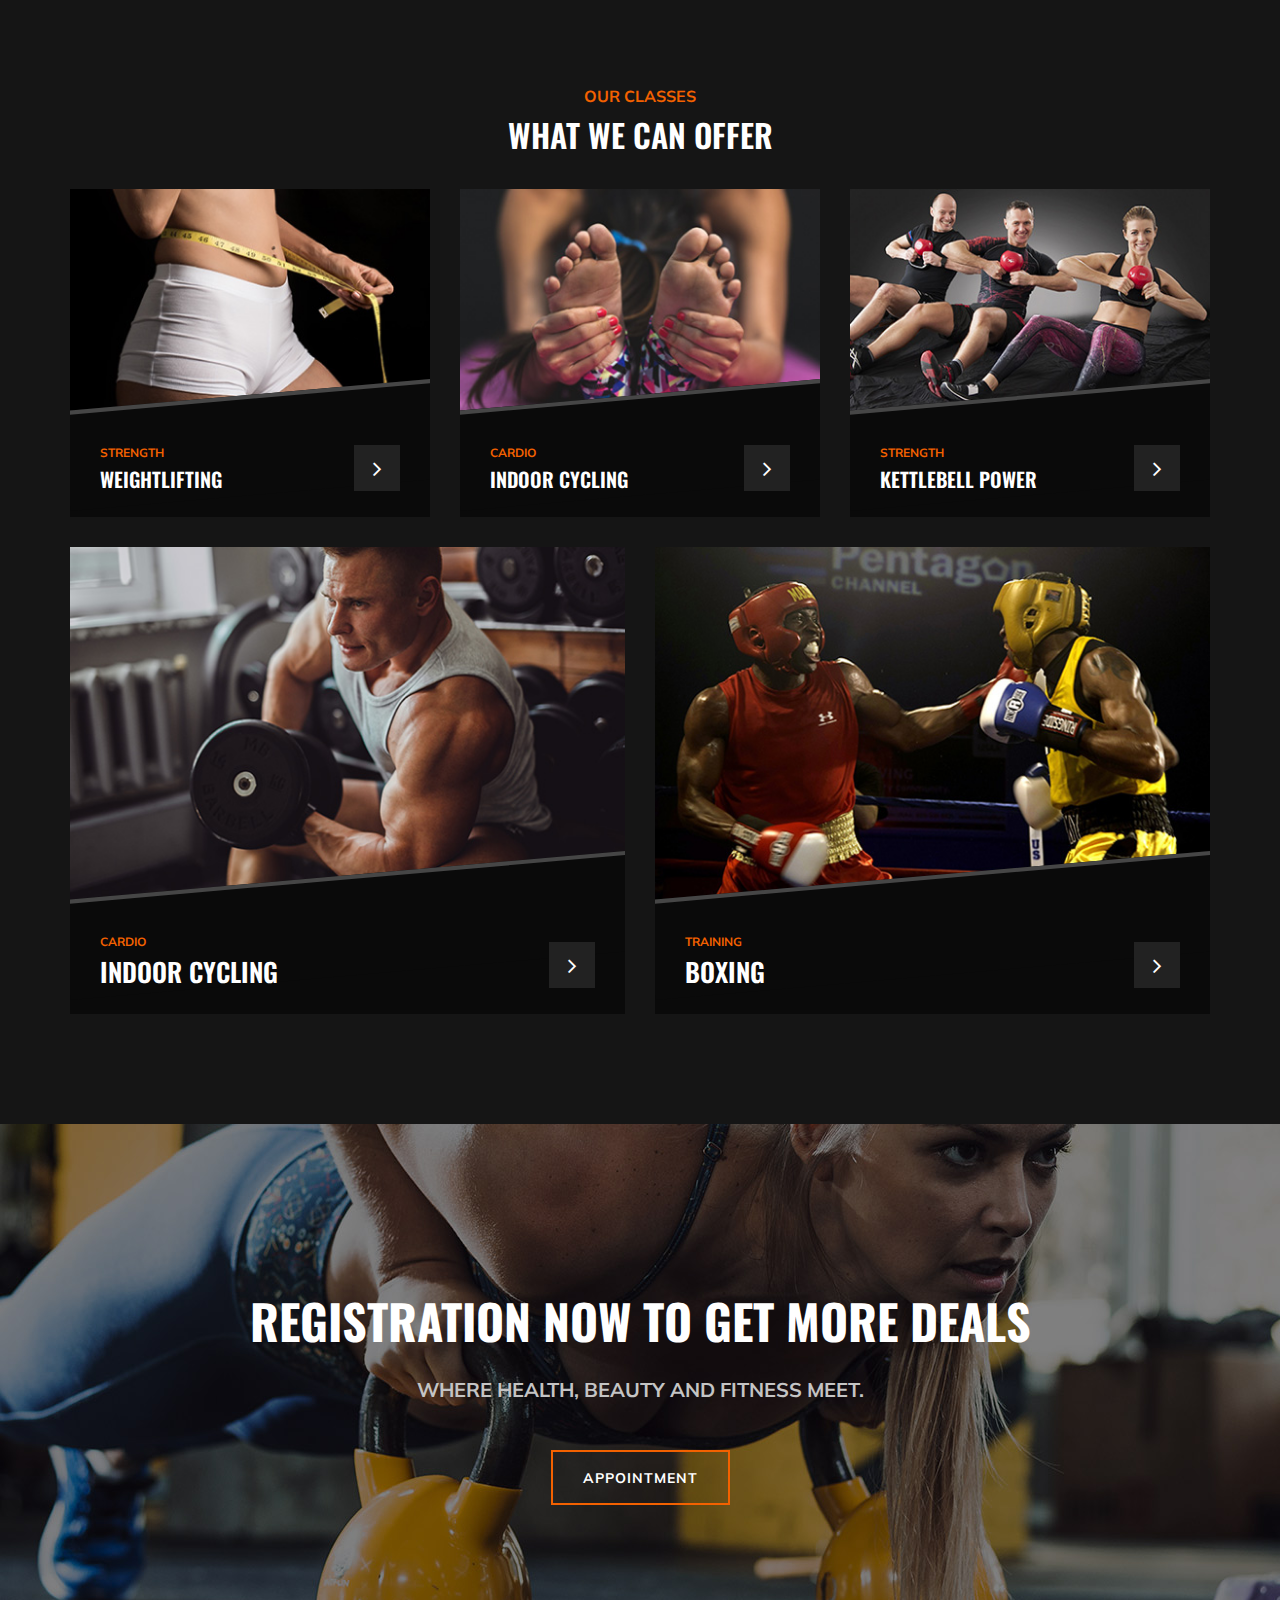
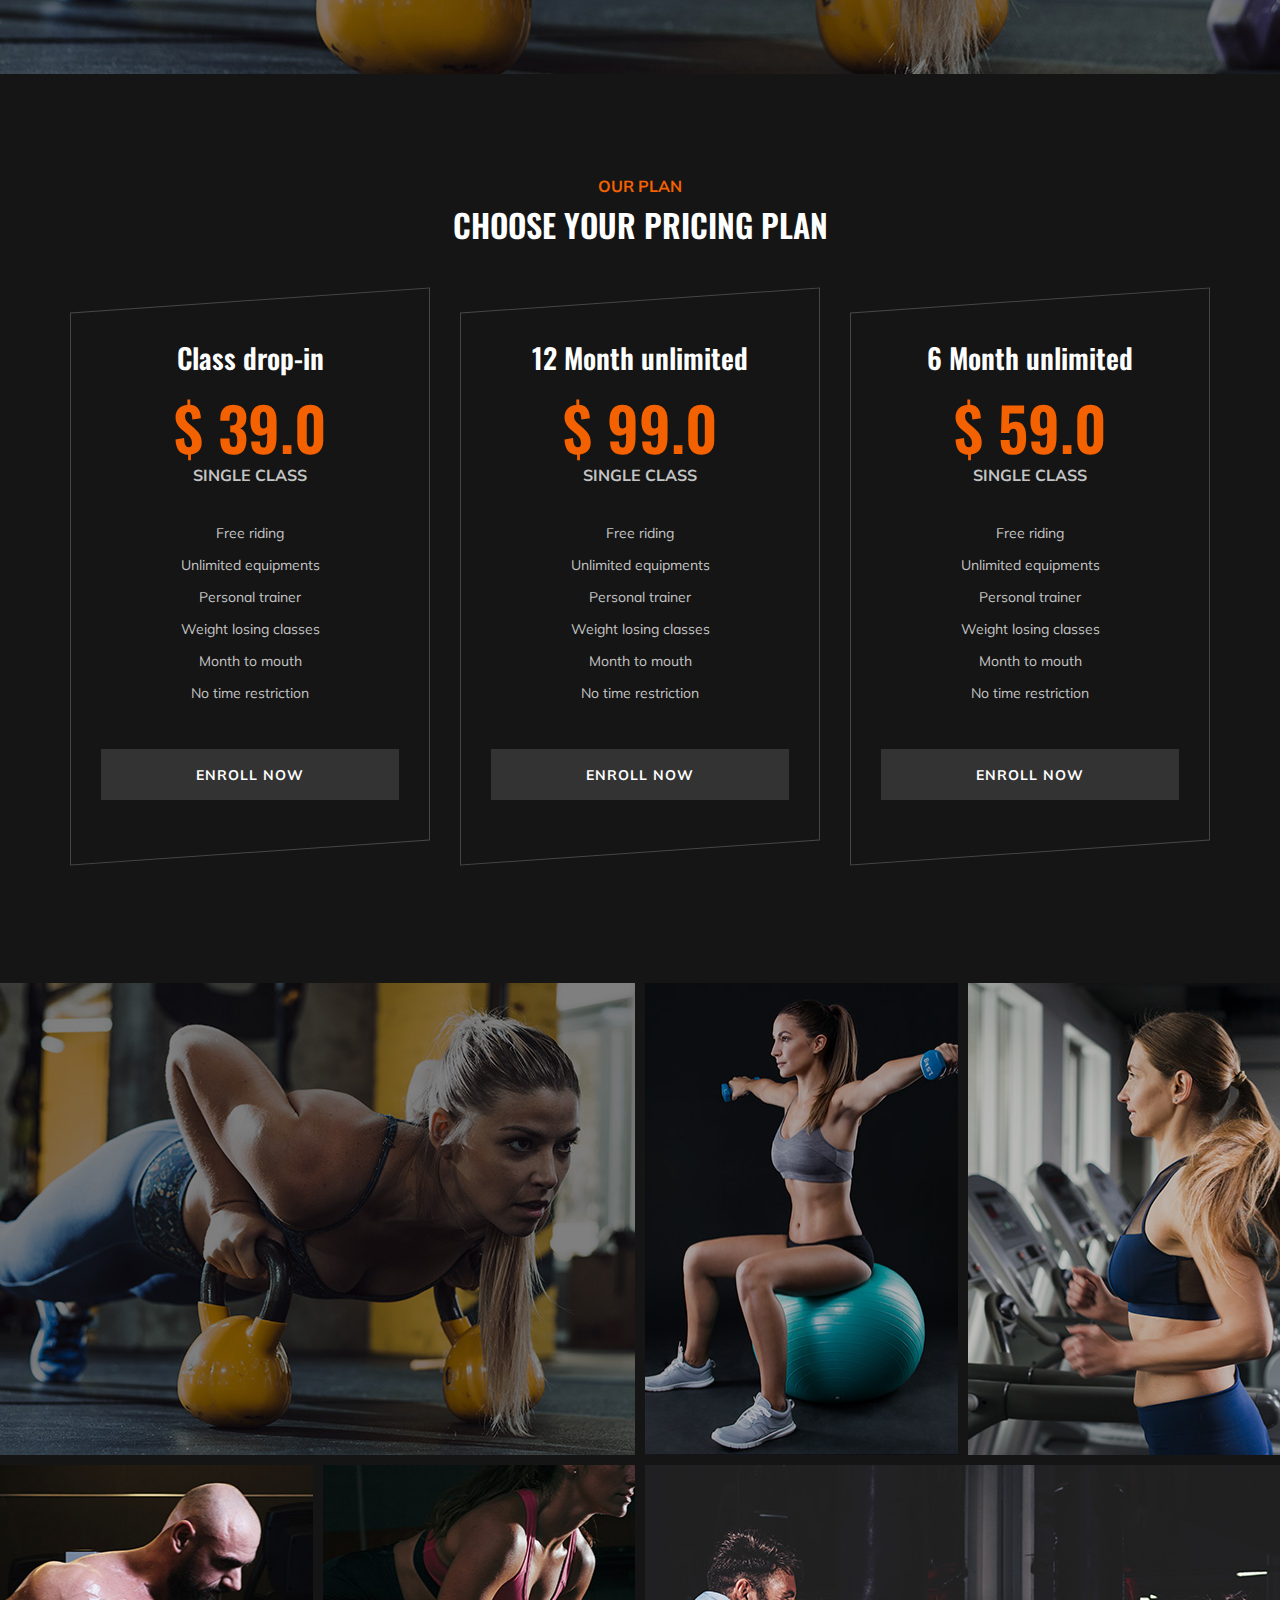
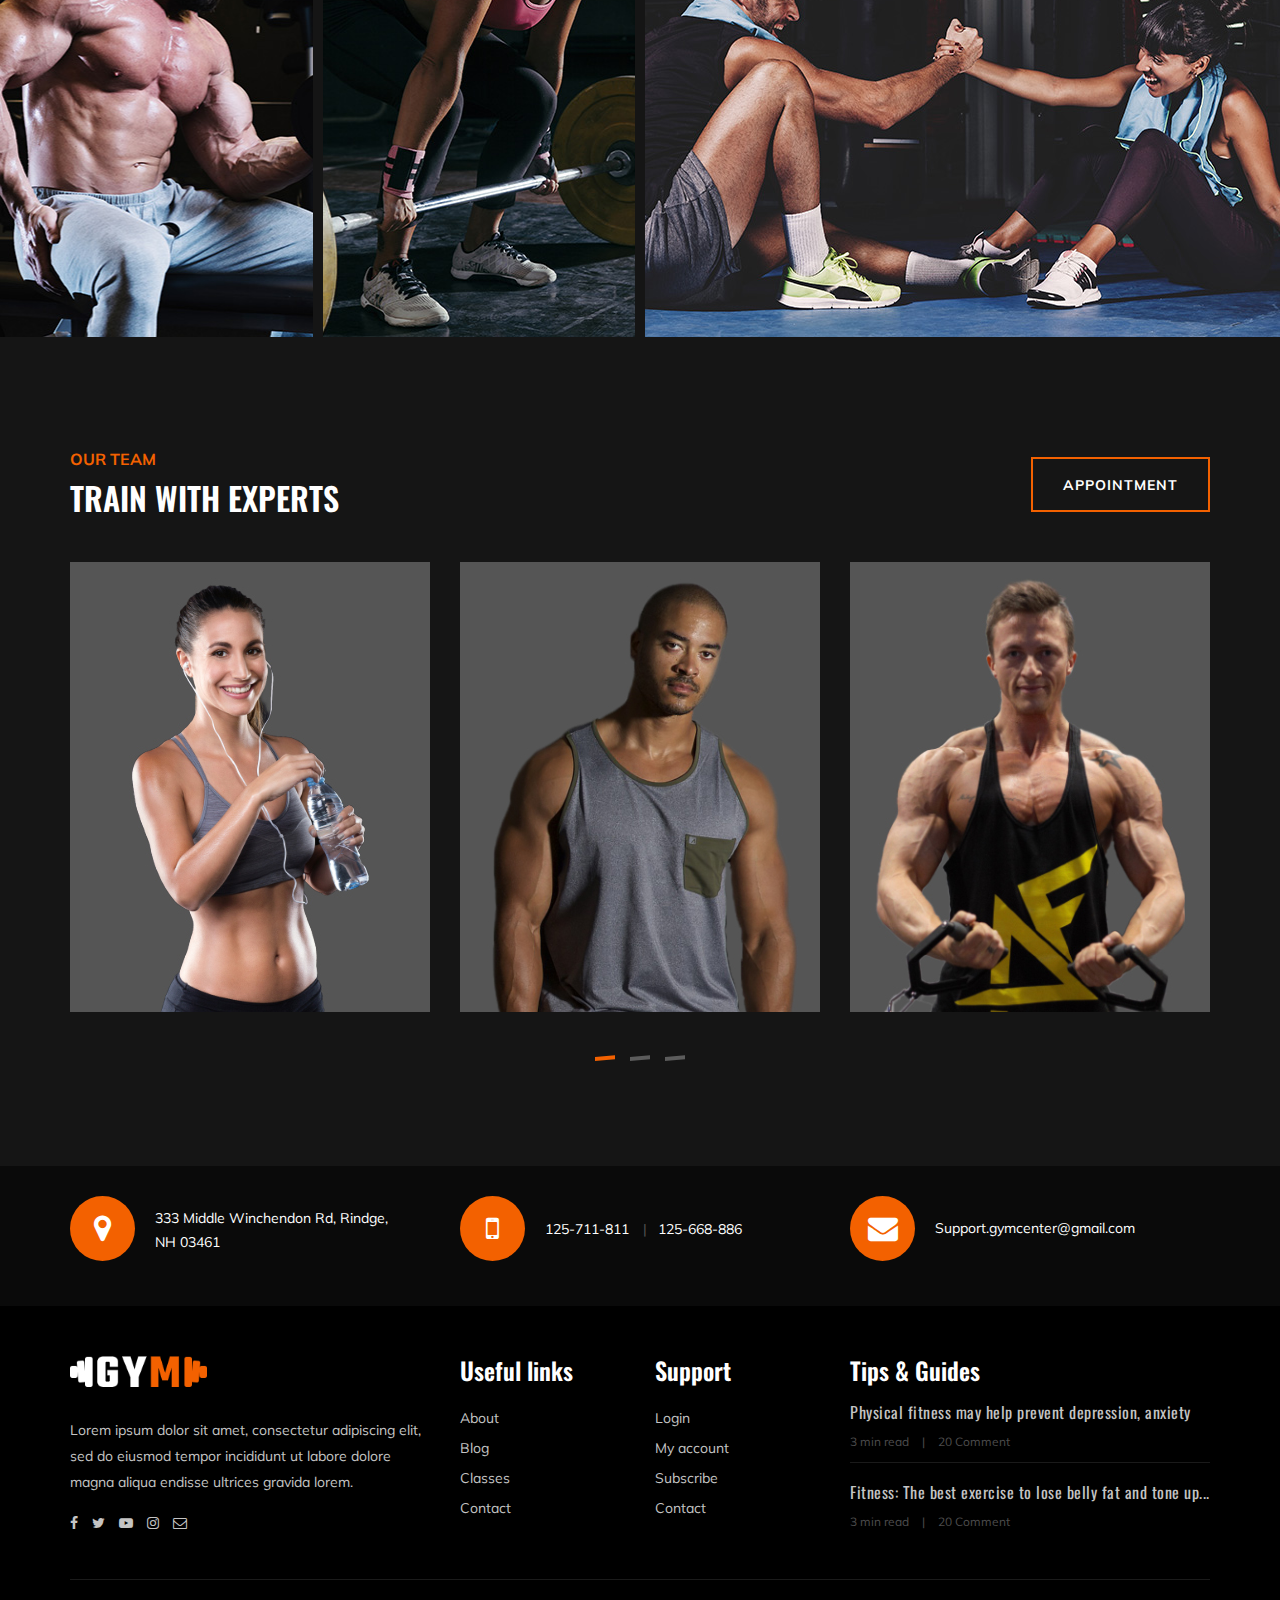
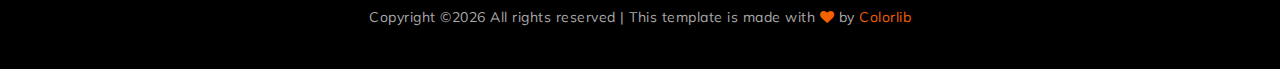
==== commit 1e09f7b4: "Merge branch 'main' into Lakshman-JuniorDev" ====
--- a/index.html
+++ b/index.html
@@ -7,8 +7,8 @@
     <meta name="keywords" content="Gym, unica, creative, html">
     <meta name="viewport" content="width=device-width, initial-scale=1.0">
     <meta http-equiv="X-UA-Compatible" content="ie=edge">
+
     <title>SDL Photography</title>
-
     <!-- Google Font -->
     <link href="https://fonts.googleapis.com/css?family=Muli:300,400,500,600,700,800,900&display=swap" rel="stylesheet">
     <link href="https://fonts.googleapis.com/css?family=Oswald:300,400,500,600,700&display=swap" rel="stylesheet">
@@ -38,21 +38,12 @@
         </div>
         <nav class="canvas-menu mobile-menu">
             <ul>
-                <li><a href="./index.html">Home</a></li>
+                <li class="active"><a href="./index.html">Home</a></li>
                 <li><a href="./about-us.html">About Us</a></li>
                 <li><a href="./services.html">Services</a></li>
-                <li><a href="./team.html">Our Team</a></li>
-                <li><a href="#">Pages</a>
-                    <ul class="dropdown">
-                        <li><a href="./about-us.html">About us</a></li>
-                        <li><a href="./class-timetable.html">Classes timetable</a></li>
-                        <li><a href="./bmi-calculator.html">Bmi calculate</a></li>
-                        <li><a href="./team.html">Our team</a></li>
-                        <li><a href="./gallery.html">Gallery</a></li>
-                        <li><a href="./blog.html">Our blog</a></li>
-                        <li><a href="./404.html">404</a></li>
-                    </ul>
-                </li>
+                <li><a href="./gallery.html">Portfolio</a></li>
+                <li><a href="./team.html">Our team</a></li>
+                <li><a href="./blog.html">Our blog</a></li>
                 <li><a href="./contact.html">Contact</a></li>
             </ul>
         </nav>
@@ -81,23 +72,23 @@
                     <nav class="nav-menu">
                         <ul>
                             <li class="active"><a href="./index.html">Home</a></li>
+
                             <li><a href="./about-us.html">About Us</a></li> 
                             <li><a href="./services.html">Services</a></li>
                             <li><a href="./blog.html">Blog</a></li>
                             <li><a href="./team.html">Our Team</a></li>
                             <li><a href="./gallery.html">Portfolio</a></li>
-                            
                             <li><a href="./contact.html">Contact</a></li>
                         </ul>
                     </nav>
-                </div>
+                </div>a
                 <div class="col-lg-3">
                     <div class="top-option">
 
                         <div class="to-social">
                             <a href="https://www.instagram.com/sdl_photography_mediaworks/"><i class="fa fa-instagram"></i></a>
                             <a href="https://www.youtube.com/@vijayvarma5594/featured"><i class="fa fa-youtube-play"></i></a>
-                            <a href=""
+                           
                         </div>
                     </div>
                 </div>
